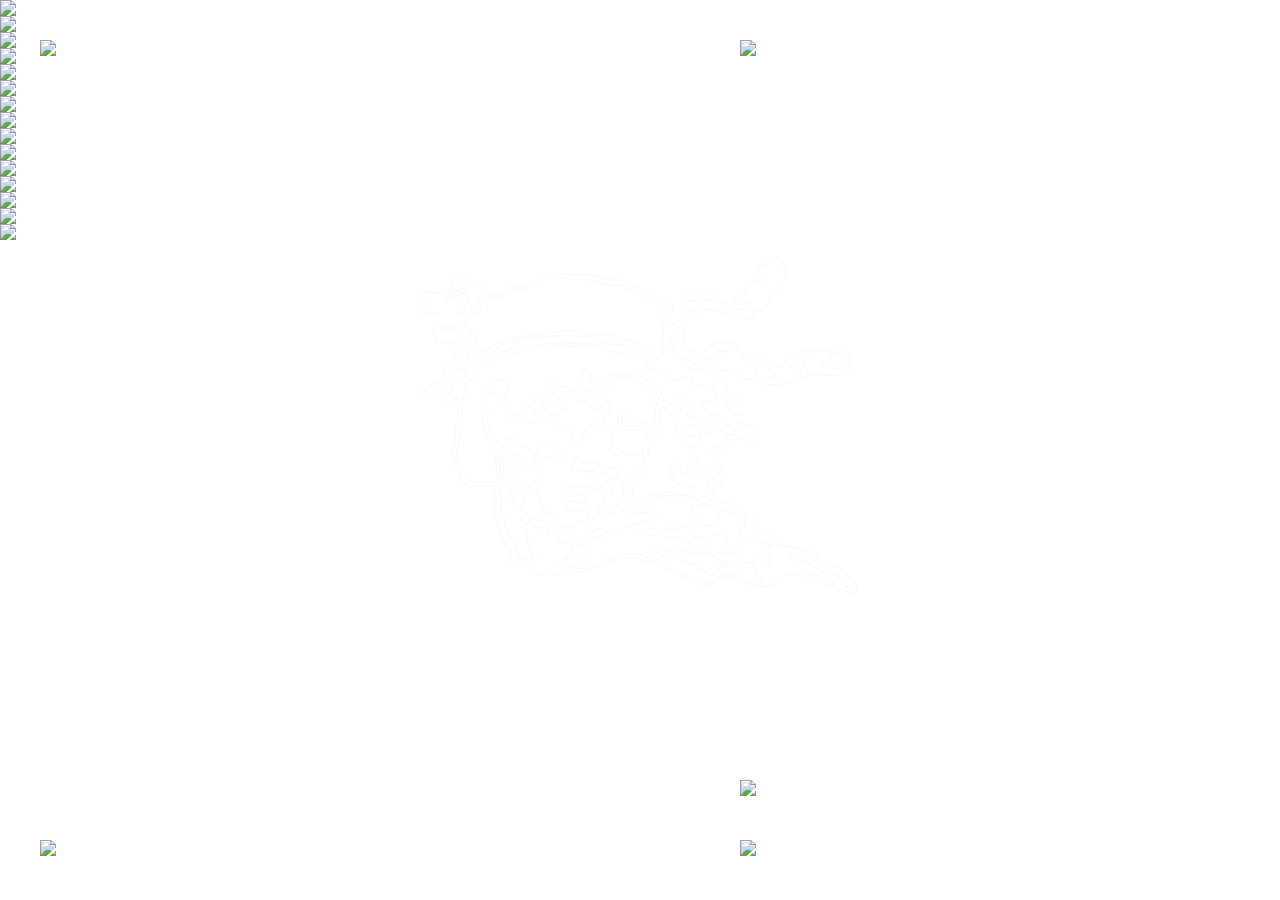
==== index.html @ 2133da5d "Add files via upload" ====
<!DOCTYPE html>
<html lang="fr">
<head>
    <meta charset="UTF-8">
    <title>LUDD</title>
    <link rel="stylesheet" href="index.css">
</head>

<body>

    <main>

        <div class="scene my-cursor">
            <div class="scroll-container">
                <section class="scroll-container">
                    <img src="IMG/PAGE1_IMG/WHITE2.png" class="scroll-img"> 
                    <img src="IMG/PAGE1_IMG/WHITE2.png" class="scroll-img"> 
                    <img src="IMG/PAGE1_IMG/WHITE2.png" class="scroll-img"> 
                    <img src="IMG/PAGE1_IMG/COVER.jpg" class="scroll-img">
                    <img src="IMG/PAGE1_IMG/WHITE2.png" class="scroll-img"> 
                    <img src="IMG/PAGE1_IMG/WHITE2.png" class="scroll-img"> 
                    <img src="IMG/PAGE1_IMG/tsttxt.png" class="scroll-img">
                    <img src="IMG/PAGE1_IMG/piedebiche.jpg" class="scroll-img">
                    <img src="IMG/PAGE1_IMG/2511_YANN_BREIZH_MOTEURS_1_page-0001_0000_Calque 5.jpg" class="scroll-img">
                    <img src="IMG/PAGE1_IMG/2511_YANN_BREIZH_MOTEURS_1_page-0001_0001_Calque 4.jpg" class="scroll-img">
                    <img src="IMG/PAGE1_IMG/2511_YANN_BREIZH_MOTEURS_1_page-0001_0002_Calque 3.jpg" class="scroll-img">
                    <img src="IMG/PAGE1_IMG/2511_YANN_BREIZH_MOTEURS_1_page-0001_0003_Calque 2.jpg" class="scroll-img">
                    <img src="IMG/PAGE1_IMG/2511_YANN_BREIZH_MOTEURS_1_page-0001_0004_Calque 1.jpg" class="scroll-img">
                    <img src="IMG/PAGE1_IMG/2511_YANN_BREIZH_MOTEURS_1_page-0001_0005_Calque 0.jpg" class="scroll-img">
                    <img src="IMG/PAGE1_IMG/2406_SCAN_CRAYON.png" class="scroll-img">
                </section>
            </div>

            <div class="center">
                <svg class="svg-rotate" viewBox="-30 -20 570 480" xmlns="http://www.w3.org/2000/svg"> 
                    <g>
                        <path d="M334.11,284.25c-2.64-.52-5-1.11-7.43-2.92-5.78-4.3-9.97.14-17.96-7.09-1.36-1.23-3.43.51-4.9.52l-17.47.2c-5.8.07-9.85,1.77-14.95,4.29-3.65,1.8-9-.28-12.58,2.46-1,.76-1.45,2.36-2.61,2.87-.85.37-2.91-.95-3.57-.33-6.88,19.59-6.93,5.21-14.59,16.48,4.94-3.8,21.63-7.62,28.13-6.13,1.7.39,9.26-2.67,9.91-.18.48,1.83-3.93,4.8-7.63,7.79-2.76,2.23-7.87.5-10.89,2.19-5.1,2.85-10.11,4.46-15.82,5.51-8.2,1.51-25.28,18.41-21.55,4.53-4.21,2.55-7.37-1.51-10.51-1.78s-7.34,5.72-10.79,1.35c-.39-.5-.66-1.82-1.01-2.45-.71-1.28-5.41.12-4.89-.15-.86.45.18,13.59,3.12,13.12,2.56-.27,6.49-2.03,9.61-2.04,1.86,0,3.31-2.9,5.52-1.13-7.94,5.88-17.56,9.21-26.64,12.59-.6-1.34-1.67-2.55-1.1-3.09,3.03-2.87,4.67-1.63,5.95-3.93.81-1.46.75-3.19-1.57-3.53-1.35-.2-2.8.81-4.06.37-3.95-1.38-2.71-8.25-7.68-6.84-5.41,1.54-8.71-1.35-12.04.41.32-.17-4.2,5.56-2.58,8.57,3.2,5.94,9.99-1.65,13.51,4.96.36,1.24-1.5,2.58-.81,4.14,2.24-.11,3.58-1.95,6.23-.7-4.53,8.68-12.28,6.98-13.25,14.35,2.33.18,2.59-1.79,3.55-1.86,3.85-.28,3.54,4.23,6.82,3.05.83-.3.6-2.46,1.05-3.27,2.38-4.25,7.37-2.52,10.74-2.67,4.01-.18,7.41-2.83,11.07,1.04-15.59,1.22-8.24,15-30.85,9.58-2.94-.36-6.13,2.81-9.57,1.21l2.39,5.51c15.82-9.35,26.22,2.41,31.86-6.27,2.02-3.1,6.6-3.78,9.65-1.98,7.24,4.29,8.18-6.26,17.97-6.4,2.28-.03,4.68-1.87,6.83.19-2.9,3.65-7.18,3.06-10.71,5.17-2.62,1.57-5.19,5.59-8.76,4.71-11.57-2.85-13.07,5.39-26.81,6.5-12.95-4.97-16.92,6.65-29.35,1.96-.89-.34-.91-2.5-1.92-2.59-2.09-.17-8.98,4.33-13.62,1.82-3.71-2-5.41-7.82-9.09-8.74l-4.82-1.2c-2.7-.67-4.74-2.01-7.12-.33-4.76,3.35-10.94-5.42-11.29-7.95s.25-5.17,2.35-7.54c-1.49-.95-4.04-.64-5-2.15-3.75-5.91-5.79-12.35-8.19-18.89-.84-2.3-3.15-4.15-3.08-6.83.13-4.91-2.32-8.47-4.64-12.45-2.95-5.06,2.89-10.84.62-21.57-.79-3.72.56-8.74-2.13-12-5.71-6.91-27.2,8.81-36.31-10.59l-3.53-7.52c-3.09-6.58-5.69-12.8-6.86-20.25-.62-3.95,1.65-7.86,2.18-11.84l2.94-22.25c.44-3.3,3.48-6.56,2.98-10-.95-6.54-2.12-12.58-1.28-19.53-4.38.03-7.44,2.38-10.62,4.99-2.62-.79-2.18-4.1-2.88-6.55-1.78-.02-5.23-1.39-6.95-1.62-5.19.9-11.74,4.05-17,1.74-2.79-1.22-2.69-5.24-1.91-7.2.95-2.37,3.56-3.73,6.46-5.12,4.23-2.04,8.13-5.03,13.14-2.16.31.16.8-.77,1.64-1.38-1.32-1.33-1.92-2.92-1.46-4.4.62-1.99,2.11-2.77,4.39-3.41.44-2.08-1.75-4.48-.99-6.61,3.23-4.77,6.49-9.71,10.09-13.65,1.53-1.68,3.85-1.91,4.16-4.06.43-2.95-1.82-3.51-2.91-5.6-1.3-2.5-.77-5.31-2.9-6.79-8.21-5.72-22.17,1.59-19.32-6.43.39-1.1,2.36-1.16,3.9-2.1-1.36-1.17-4.48-.14-5.66-1.95-1.57-2.4,2.18-5.08,2.07-7.27-.1-1.97-3.06-4.67-.66-6.65,1.21-1,3.71-.49,4.28-2.38-1.48-.59-2.69-.97-2.99-1.84-1.33-3.85,4.74-2.86,4.93-7.4-6.41.12-12.29-.52-18.44.62l-3.56-4.3c3.12-1.09,4.97-2.89,6.77-4.74-1.05-.82-1.41-1.28-1.17-1.62.39-.54,1.36-1.48,1.54-2.23C5.85,49.46-.07,50.77,0,45.34c.02-1.93,2.43-2.84,4.67-3,10.27-.76,23.02-2.3,33.05-.65,1.49-2.27-.28-4.42-1.54-7.07-.89-1.86,2.35-2.4,3.96-2.95-.66-1.32-1.68-2.21-1.9-3.47s6.1-7.94,9.05-8.15c2.51-.17,5.89,2.97,5.6,5.26-.45,3.48-4.29,4.3-5.66,6.58s.53,3.96,2.02,4.29c1.19.26,4.53,1.62,4.63.02.2-3.48.55-5.1,3.15-5.95s4.83-.57,6.99,1.91c1.22,1.39,4.03.24,5.75,1.05,3.04,1.43,3.41,6.07,4.88,8.3,8.51-2.9,13.91,4.39,18.12,1.07,2.08-1.65,4.05-2.71,6.22-4.05,2.95-1.83,5.01-4.88,9.11-4.66,6.41.35,12.61-.95,18.44-3.59,2.4-1.09,5.97-.34,8.11-1.99,7.96-6.15,17.16-9.83,27.27-8.94l22.79,2.02c3.81.34,7.51-1.09,11.36-1.45,2.93-.27,5.04,2.74,7.68,3.26,4.48.87,8.84,1.88,13.42,2.45,6.24.78,12.28.6,18.4,1.84,3.22.66,6.36,4.2,9.64,3.9s4.61,2.98,6.61,3.48c7.1,1.76,12.62,4.66,18.5,8.76,3.04,2.12,5.05,2.37,6.78,6.64,1.2,2.97,5.07,5.23,4.82,10.08,3.22-2.81,5.7-8.41,10.19-6.07,1.49.77.68,2.33.5,3.98-1.02,9.32-5.26,4.94-4.19,19.99,3.89-1.36,6.86-2.32,9.26.06,1.08,1.07-.15,3.11.78,4.6,1.43-1.27,5.53-2.77,6.74-.22,4.36,9.2-1.67,17.67-1.22,19.65.12.52,6.32,6.57,5.45,6.27,2.49.87,4.86-1.06,7.66-.48,1.63,2.94,3.13,6.38,4.02,9.79.81,3.11-1.85,4.07-3.79,4.8-6.61,2.49-5.89-11.16-17.97-5.9,2.45,2.76,5.38,1.26,7.97,2.95,1.89,5.92,5.87,11.23,12.78,10.97,3.65-.14,6.94-1.37,10.99-.69-2.77-5.77,12.09-9.22,16.04-12.27,3.58-2.76,5.29-7.88,10.14-9.49-17.91-2.74-18.14,6.21-24.86,8.72-1.58.59-4.55,1.43-6.01,1.28-1.98-.21-2.33-3.88-2.03-5.38.43-2.12,3.42-3.42,4.69-4.88,7.09-8.09,15.63-10.01,26.05-9.61,4.89.19,11.23-1.08,13.07,5.57.2.7-1.43,2.39-.7,3.03.95.83,2.38.56,3.43,1.03,2.86,1.27,2.14,4.74,2.89,7.09.43,1.36,2.17,2.57,2.86,4.4.49,1.29,3.01-.31,3.9-.78,1.15-.61-.31-2.64-.2-3.91.25-2.93,3.35-2.81,5.17-3.12,2.65-.46,3.82,1.39,6.02,2.72,2.63,1.6,6.43-.57,9.25.8,2.11,1.02,1.39,4.88,2.63,6.19,6.36-1.67,5.51,3.85,13.93,5.69,6.36-8.92,15.61-17.23,26.55-18.27l13.04-1.24c3.79-.36,7.29-.63,11.08-.96,2.76-.24,4.76-1.32,6.4,2.51.83-1.69,5.78-6.19,7.2-6.35,1.67-.19,2.93.9,4.2,2.23,1.54,1.61,4.48.11,6.23,1.01,5.48,2.83,5.99,13.88,4.29,20.67s-6.24,7.61-11.99,8.87c-3.4.75-5.51,1.15-9.42.73-6.47-.69-13.18-.78-19.81-.99-5.24-.17-10.54,3.25-15.84,3.73-3.38.31-5.67,3.42-8.69,4.25-4.89,1.35-9.58,3.35-14.54,4.33s-10.26-.37-15.19-.28c-2.1.04-3.1-2.63-2.87-3.88,1.38-7.55,15.8.21,12.69-7.63-2.23-5.63-8.51-1.57-9.73-13.15-2.61,2.52-5.52,2.19-9.17,2.17-2.13,0-5.55,4.7-4.41,6.52,1.76,2.81,3.73,3.64,2.33,6.67-2.74,5.93-7.9.95-13.31,2.46-3.11.87-3.98-1.45-6.18-2.77-15.83-9.5-17.38-7.78-33.72-5.51,3.46,1.32,8.21,9.62,7.53,9.25,2.56,1.42,8.29-2.42,10.18.08,2.38,3.14.7,6.9-2.56,9.17,2.63,1.83,3.24,5.78,5.57,6.29,3.44.75,4.87,3.69,7.97,4.72,2.5.83,4.74,1.37,4.96,3.72.24,2.51-.14,5.87-3.41,5.97-4.12.12-16.05-4.61-14.92-10.77-2.76,3.2,3.07,11.12,5.56,13.91s3.57,5.61,8.23,5.86c2.17.12,4.8.82,6.71,2.13,1.72,1.18,2.23,3.13,1.68,4.72-1.07,3.08-6.61.65-7.92,2.03-.41.43.43,2.3,1.18,2.17,3.59-.58,6.72,1.49,9.93,1.98,4.44.68,6.04,1.68,8.19,5.38,1.98,3.41,11.07,10.85,6.28,15.15-1.79,1.61-11.09-.4-11.48-.96-1.26-1.82-1.76-4.03-3.13-4.73-2.27-1.16-3.92-.16-6.01.57-6.42,2.23-13.03,2.27-20.49,1.85-1.97,5.17,5.61,9.14,3.81,11.92-1.21,1.87-2.24,3.19-3.9,3.36-3.89.39-2.64-5.23-9.05-7.26-1.67-.53-6.63,1.84-5.12,3.88,6.18,8.34,8.88,11.18,11.86,20.69,1.01,3.22,2.36,5.64,2.13,9.67-.03.57,1.1,11.17-1.82,11.85-5.55,1.29-5.49-6.1-7.01-8.49-.61-.97-3.15-.66-3.96-1.29-1.34-1.04-1.34-8.01-8.58-10.53-1.75-.61-3.68.83-5.83.48,2.13,3.58-1.5,6.05.84,9.45,1.41,2.06,7.07.39,8.72,3.66,2.96,5.86-3.07,5.57,0,9.9.95,1.34,2.82.34,4.98-.47,6.68,14.28,8.22,12.5,21.02,17.03,5.51,1.95,10.44,5.38,15.65,8.1.98,1.1,1.88,4.03,2.62,5.28-4.18,8.44-10.53-2.52-18.98-4.83-3.99-1.09-7.67-1.56-11.19-3.95-.72-.49-2.5-.46-3.15-.2-2.74,1.1,3.81,11.83,1.03,13.86l-8.42,6.15c-2.14,1.19-6.21.54-8.88.93-5.22-4.22-7.05-10.09-9.49-15.72-.79-1.81-3.62-2.44-2.88-4.81.67-2.17,2.16-3.64,5.09-3.56,2.59.08,4.82-2.41,7.31-1.43,1.07.42,1.59,2.16,2.45,2.3,1.13.19,2.44-.56,4.28-2.45h.03ZM57.59,110.18c.55-.54,2.58-1.06,2.46-2.11-.31-2.64-3.94-2.24-5.65-3.37-1.94-1.28-1.25-3.13-.59-4.53.72-1.52,2.61-1.6,4.28-2.52,1.54-.85,1.88-6.05.27-6.47-1.8-.26-3.6,1.44-5.3.42-3.39-2.02-5.75-8.86-2.56-10,3.03-1.08,6.22-1.65,8.23.92,1.48,1.89,2.29,4.07,1.35,7.45,2.88-.7,4.48-.77,6.15,1.3s1.6,3.71.25,5.97c2.37,3.44,4.39,6.77,5.8,12.3,2.55-4.76,8.54-2.87,11.03-4.59,3.41-2.37,4.98-6.07,9.75-7.44l6.93-1.99c4.77-1.37,9.03-2.48,14.02-3.04l16.08-1.8c15.09-1.69,48.18-9.72,62.97-2.65,8.77,4.18,30.38,1.34,32.85,2.4,7,2.99,18.74,6.91,23.56,9.28,3.1,1.52,5.77,2.93,8.96,4.19,3.64,1.45,6.91,5.58,11.16,7.63,1.79.86,3.44,5.39,6.02,4.08,1.11-2.74,4.49-3.94,6.55-5.45-1.92-1.82-.51-6.18-1.63-7.74-2.53-3.52-.47-7.64.51-10.63,1.89-5.72-1.92-12.73,1.42-18.85.31-.58-.44-2.52-.79-2.93s-1.72.77-2.23.46c-3.3-2.02-1.98-5.77-1.97-8.87.02-3.6-4.23-6.18-5.89-8.94-2.14-3.56-4.72-4.45-8.38-6.06-3.18-1.39-5.97-4.63-9.94-4.73s-6.44-4.24-9.84-4.97-7.43-2.8-10.72-3.24c-8.99-1.21-17.38-1.26-26.58-4.03-5.19-1.56-11-5.44-16.8-4.41-16.29,2.88-22.31-2.82-25.39-2.55-25.98,2.26-16.52,6.53-29.8,9.75-9.29,2.25-18.18,5.68-28.15,5.06l-9.72,7.67c-4.57,3.61-10.89,2.52-14.85-1.04-.51,9.81-6.18,1.21-10.81,4.58-5.81,4.23,2.62,7.46.11,14.05-1,2.62-7.87,3.56-8.97.91-1.65-3.99-3.11-8.19-5.51-11.36.67-1.73,2.88-3.27,2.47-4.5-1.99-5.94-2.16-1.98-4.56-6.96-5.08.67-9.04-.9-13.14-4.28-1.13,2.55.46,4.18,1.41,6.9l-11.43,1.82c.28,1.6-.17,2.95.38,3.54l11.43.05c.65-1.43-.02-3.27,1.17-4.24,1.49-1.21,5.54-2.79,7.24-1.99,4.13,2.61,1.12,7.64-1.18,10.26,1.62,2.22,5.12,4.12,3.48,6.8-4.9,8.01-8.57,1.19-9.38,4.83-.88,3.99.95,1.08,7.44.95,1.54,1.12,3.56,4.77,3.16,6.96-.44,2.42-3.69,2.67-5.46,2.5-3.14-.3-4.07,3.09-6.27,3.92-7.52,2.83-18.78-.89-18.95,2.38-.03.52-.02,1.6.86,1.38,3.02-.74,11.04,1.25,16.5.86,6.08,8.54,5.99,5.75,8.16,7.58.74.63,1.09,2.88.26,3.48-6.51,4.74-11.38-4.04-12.73,2.33,9.52,1.05,1.64,7.63,12.56,11.74,2.42,1.28-2.11,5.56-1.55,7.2l2.48,7.29c11.06-3.84,5.14-11.07,7.01-12.91h0ZM148.47,99.88c5.98-.78,11.46-1.47,17.09-1.28l12.56.41c7.55.25,14.73.21,22.04,1.86,6.84-1.19,14-3.1,20.75-.73,3.62,1.27,6.62.97,10.5,1.32l4.62.42c-.51-3.69-3.97-2.97-6.52-4.38-3.18-1.75-6.33-3.84-10.14-2.38-5.74,2.19-10.87.12-16.22-.79-4.58-.78-8.7-.81-13.04-2.18-12.27-3.87-24.8-2.31-37.19-.75l-16.05,2.01-17.22,2.73c-8.87,1.41-17.31,2.72-25.84,6.41-2.94,1.27-4.88,2.55-5.44,6.69-2.73,1.77-6.94.59-9.26,2.52-3.23,2.7-6.94,3.88-10.57,2.2-1.33,1.53-1.36,3.56-.25,4.36,1.23.89,3.11,2.42,4.88,1.58l16.92-7.99,20.06-6.01c3.33-1,6.84-1.93,10.38-2.39l27.95-3.64h0ZM293.17,101.43c-.07-2.45,3.52-1.94,4.21-3.27.92-1.78-.52-4.36-1.37-6.24-2.86,1.54-5.44.79-7.77-1.2,2.06,12.91,2.64,2.76-1.41,16.14.85,1.22,3.4.98,4.6.32,1.53-.84,1.8-3.53,1.73-5.75h0ZM246.84,265.92c-1.27,2.04.26,4.56-.95,6.75l-7.81,14.13c-1.14,2.07-4.31,2.33-4.96,5.73,15.46.3,13.25-7.62,16.84-10.84,1.89-1.7,5.49-1.98,7.76-4.23s6.51-.63,9.16-1.72c10.46-4.31,20.84-5.83,32.55-4.31-1.53-3.12-4.79-5.16-2.63-7.74.57-.68,2.13-.79,2.73-.91,7.53-1.44-11.6-5.8-9.32-12.31.62-1.77,2.77-1.42,5.02-1.71l-4.78-5.2c-1.16-1.26-.45-4.3,1.71-4.49l9.56-.87c2.75,1.99,1.82,7.54-.57,9.26,5.41,1.34,7.74,3.81,11,.75-3.29-3.28-4.09-9.03-.5-11.32,3.34-2.12,6.45-2.34,9.84-1.27-3.24-9.42-10.79-6.64-9.26-14.01.17-.81,6.44-2.77,8.07-4.52-25.56-2.53-12.04-9.9-22.59-10.91-1.77-.17-3.42-2.42-3.69-3.74-.33-1.68,2.37-2.45,2.63-3.87.28-1.5-2.23-3.43-1.36-5.11,2.62-5.01-1.34-7.02-4.06-9.77s2.57-7.36,5.72-6.82c2.05.35,3.62.09,4.69-.85.77-.68-.07-3.73,1.2-4.33,2.99-1.41,8.53-1.31,11.57-.08,1.28,7.35-6.88,2.19-4.81,10.93,1.79,2.15,15.61,3.32,14.05,7.45-.5,1.33-.88,3.52-1.96,4.78-6.02,0-11.88.84-18.23-.53-1.85,1.29,2.36,6.12,3.75,11.46l9.78.42,8.26,4.69c-.62-2.75-2.69-6.87.06-8.43,3.07-1.74,6.48.46,9.6.61-.04-1.98.96-4.36.65-5.81-2.19-2.73-4.5-6.72-2.49-10.41.93-1.71,4.39-.96,5.67-.15,4.06,2.57,1.27,13.29,8.02,13.1,1.78-.05,3.1-1.11,4.82.19,1.08.81,1.28,1.57.54,3.87,3.84-.33,7.1,2.2,10.49.76,1.18-1.3,1.88-3.36,4.12-5.07l-8.39-3.57c-5.23-2.23-8.66-4.06-11.65-8.66-1.69-2.6-4.55-4.37-4.92-8.52-.66,2.59-2.2,3.13-3.87,3.69-2.19.73-4.34-1.05-5.36-2.87-3.39-6.02-8.55-7.98-5.99-11.66.49-.71,7.85-2.47,9.55-1.55,1.8.96,2.8,6.47,4.54,6.43.62,0,4.69-6.94,3.76-11.48-.56-2.74-3.68-4.44-5.02-7.21-.5-1.03,1.77-3.18.29-4.11-2.92-1.83-9.61,2.17-12.41,0s-4.33-3.67-7.99-2.46c-2.13.7-5.09-.81-5.75-2.45-1.01-2.5-.29-4.28,1.23-7.08l-21.89,5.03c-4.74-10.62-7.7-1.65-13.5-12.12-1.77.38-4.08,1.04-5.64,1.24s-2.23-2.85-3.64-2.99c-2.8-.28-4.79,1.05-6.46-1.24s-1.9-3.34,1.18-6.76c-5.1.44-6.78-5.32-10-6.44-4.32-.89-10.44,1.78-14.36-2.17-1.19-1.2-1.2-3.96-2.9-4.63-4.41,3.46-9.15,4.06-13.53,1.18-2.07-1.37-6.34.07-8.57-2.67-.44-.54.36-1.54.66-3.14-14.37,2.33-50.5-2.06-63.96-.16l-16.6,2.34c-10.34,1.46-24.25,3.56-34.26,7.53-4.38,1.74-9.3,2.37-13.01,6.23-4.06,4.23-10.63,5.54-15.64,7.51-2.08,1.46-5.18,5.45-6.95,7.47l-6.1,6.96c-1.99,2.28-1.8,5.74-7.25,5.68,2.67,2.71,2.68,3.95,3.05,6.47.26,1.79-4.04,3.38-3.85,4.94.66,5.41-1.15,10.96-1.63,15.89-.65,6.67,1.84,12.76.37,19.96l-5.42,26.55c-1.01,4.96-2.66,8.06-.4,12.95l3.73,8.09c3.1,6.73,6.86,15.14,13.99,16.35,5.39.91,11.04,2.97,16.71,1.59,3.66-.89,6.84-1.09,10.86.2,2.9-17.12-5.42-23.74,2.35-35.14-3.37-2.84-5.98-7.61-8.55-10.99-4.21-5.53-5.35-11.12-7.39-17.07-1.73-5.06-2.02-8.49-1.69-14,.24-3.98-8.3-9.39,6.78-30.45,3.02-4.22,4.76-9.25,10.72-10.63s12.71,3.61,11.86,10.03c-.26,1.96-4.25,1.64-5.79,2.39,1.11,1.83,2.57,3.07,2.99,4.71.49,1.89-1.16,3.26-2.78,4.48,1.41,3.3,5.55,5.23,6.66,8.67s1.65,9.4,6.11,9.59c2.93.12,5.8-1.3,8.83,1.08.8.63,2.98-.13,3.74-.7s-2.03-6.78-1.05-7.91c1.76-2.03,6.96-.32,10.23-3.37.1-3.95,1.16-6.42,3.57-8.91,2.64-2.72,5.89-2.31,9.62-3,6.19-1.16-3.3-14.58,1.33-19.23,3.84-3.85,7.71,6.45,7.36,6.17,9.7,7.99,11.11,2.91,18.5,4.43,3.8.78,7.54.69,10.85-1.09-.67-2.47-1.81-5.29-.43-7.56.97-1.58,3.76-1.02,5.51-1.63.57-2.74-2.12-4.96-1.84-7.62.3-2.91,3.39-3.17,5.33-3.3,5.28-.36,6.65,7.92,6.26,9.18-.59,1.93-3.26,2.55-3.57,5.86,3.71-3.43,8-5.76,12.26-2.32,2.11,1.7,11.9,6.35,11.54,4.9-.14-.58.45-2.6.11-2.88-1.43-1.17-4.44-5.18-2.14-6.67,3.91-2.54,22.61-2.54,28.96-2.54,1.35,1.39,1.62,3.09,3.54,4.57,1.87-1.9,6.53-2.41,8.77-.02,12.83,13.68,23.3,10.39,24.35,28.2,3.5-1.42,6.52-2.2,7.63,1.23.57,1.76.63,4.56-2.29,5.8-2.58,1.1-5.44-.51-7.54-2.04-10.31,19.3,1.9,15.5-4.08,28.14-1.49,3.15-3.26,5.46-6.96,5.82-6.76.66-7.41-8.24-10.22-11.33-4.5,1.7-8.29.93-12.36.05-2.76-.6-6.13.49-7.8-2.7-1.52-2.9-2.9-5.49-2.92-9.16-2.1.65-2.28,2.19-2.11,4.07l1.14,13.11c6.69-1.48,13.24-1.57,19.9-1.11,4.55.32,5.04,4.25,7.11,7.16,2.37,3.34,7.67,6.95,4.75,11.74-1.16,1.9-1.23,3.76-1.73,5.78-.86,3.46-4.05,5.89-3.2,10.42,1.94,10.35-5.66,12.14-6.28,16.29-.39,2.62-1.78,4.24-2.95,6.12l-5.91,9.5h.02ZM488.58,122.33c3.51-3.91-2.7-9.69-5.78-11.59-1.71,2.05-3.26,2.33-5.13,2.3-1.73-.03-2.18-1.7-3.18-3.17-2.93,16.68-8.83,5.85-12.24,16.97,27.73-4.75,11.07,12.5,26.33-4.5h0ZM440.09,133.59c-2.35-9.75,10.34-4.25,5.33-11.94-1.2-1.84-1.29-2.59.08-3.92.59-.57,2.6.07,3.12-.54,1.6-1.88,3.13-4.01,6.66-3.4-8.22-6.67-23.26,5.39-28.93,12.7-.52,1.01,2.32.78,3.09,1.17,2.24,2.14,2.35,5.88,4.13,8.13,2.19-1.34,4.12-1.41,6.53-2.21h0ZM29.05,153.57c1.98,2.24,5.35,1.96,7.55,1.7,1.66-.2,4.79-3.27,4.17-4.83-.78-1.98-3.48-3.28-3.44-5.2.14-7.65,7.15-1.56,13.7-6.54.9-.68,2.82-.32,3.02-1.45.47-2.76-2.47-8.12-4.67-10.71-10.28,8.29-10.84,2.61-13.04,2.9-3.13.42-2.24,5.42-1.25,7.41,2.09,4.2-.99,2.87-3.37,7.91-.33.7,1.15,1.82.87,2.77-.7,2.35-3.29,3.59-3.55,6.05h.01ZM133.91,228.46c4.41,5.96-2.64,5.18-2.83,11.91-.1,3.4,7.26,1.27,9.17,7.03.68,2.05,1.92,5.51-.9,6.64-2.13.85-4.39.61-5.28,2.58s-1.67,4.34.83,5.45c1.43.64,2.94.41,3.43,1.31.73,1.33,1.53,2.98.28,4.09-1.31,1.16-4.13,3.34-3.26,4.88,2.02,1.54,4.72,1.82,5.69,4.24-5.58,6.32,4.04,9.29-.59,13.81,4.27-1.46,5.32,2.55,7.4,3.38,5.16,2.06,9.03,4.82,11.82,9.68,4.69,8.18,17.96,8.62,18.38,7.87.46-.82-1.08-7.47,13.85-6.05,1.53.15,3-1.36,3.92-1.78-1.1-4.94-2.37-9.17-6.08-12.53l-9.6,1.72c-1.44.26-2.74-1.9-4.47-1.24-2.2.85-4.46.6-5.68-.99-1.08-1.42-1.58-4.27-.16-5.72,3.04-3.1,7.4-1.73,10.8-2.42,13.53-2.76,2.8,3.22,15.53,1.12-5.7-.33-.25-10.92-8.02-9.6l-12.98,2.19c-4.17.7-9.49-4.87-8.46-7,.8-1.65,1.44-2.9,3.59-3,3.11-.15,16.94-2.74,20.61-1.78l15.8,4.15c1.62-.51,4.2-2.79,6.18-2.11,1.53.53,4.68,3.09,3.59,4.58-2.02,2.78-3.86,3.78-2.55,7.33.87,2.36-.47,6.46-2.03,6.99l-6.17,2.1c-2.62.89.32,7.19,2.05,9.65-.07-3.01.76-5.04,3.69-5.74,1.62-.39,3.09-.63,4.67.09.97.44.58,3,1.77,3.89,2.91,2.19,7.2-.7,8.63-3.85,2.89-6.35,7.65-11.73,12.88-15.9-.1-2.35.7-4.61,1.5-6.7s-1.61-4.35-.62-6.57c.82-1.84,4.39-2.18,4.79-4.08.6-3.46,2.29-5.54,3.85-8.27,2.26-3.96,3.94-7.75,8.92-9l.45-12.71c.09-2.44,2.07-5.12-.43-6.82-.86,1.98-.56,4.27-1.81,5.19-2.81,2.07-15.65,2.59-19.7-.81-1.06-.89-1.58-1.77-2.78-1.88-1.78-.16-.99,1.47-2.02,2.92-1.19,1.69-5.63,2.53-7.5,1.49-4.38-2.43-4.07-15.1-.45-16.8-1.53-1.43-2.61-10.29-1.83-11.24,2.52-3.08,3.71-1.81,8.45-2.41.39-6.7-3.18-16.6,2.26-19.95,2.66-1.64,6.22-2.56,8.75-1.32-.25,4.05-.72,9.82,2.11,12.01,6.36,1.34,13.09-.4,19.56,2.05,2.25.85,3.46,10.32,7.93,9.81,2.33-3.18,3-7.49,1.48-10.62-1.61-3.32.18-6.13.11-9.05-.11-5.13.52-9.69,3.45-13.88,5.5-7.89-9.59-12.54-12.35-15.25-5.36-5.28-9.97-9.26-17.66-10.46-4.29-.67,2.61-7.01-23.94-1.13,1.99,2.75,3.34,6.36,1.39,9.18-2.26,3.27-6.49,2.86-10.35,2.75.28,2.26,2.11,4.62.5,6.18-3.38,3.27-14.27,2.55-16.6-3.89-4.31.92-8.76,1.1-12.82-.87-2.87-1.39-6.68,2.44-9.06,2.16l-12.78-1.51c-3.82-.45-6.57-4.92-11.23-4.95,2.8,2.57,2.27,6.04,1.94,9.99,5.34-.89,9.41,1.94,10.38,6.93,2.86-1.43,5.98-5.99,9.44-4.64,2.09.81,5.33,1.18,6.93,2.12,3.41,1.99,6.08,3.57,10.25,3.88s7.19,3.97,10.42,6.33c4.24,3.1,10.27,1.05,12.84-3.71,1.38-2.57,6.73-6.4,8.33-2.51,1.33,3.22-1.01,8.7-1.75,12.11-.42,1.96-4.39,1.63-4.57,3.41-.14,1.45-3.23,11.28-4.09,11.79-2.05,1.23-4.52,2.23-6.21.39s-2.34-4.11-4.69-5.25c-.22,1.99-.08,3.38-1.01,4.65-1.77,2.43-5.73.33-7.02,2.89-.33.65-.78,1.75-.54,2.86.73,3.36-2.29,5-3.34,7.73-.78,2.04.35,4.59-1.41,6.25-.89.83-2.51,1.58-4.38,2.16s-2.95-.71-3.75-1.76c-2.15-2.82,3.3-1.85-2.91-8.83.92-1.82,2.85-1.45,4.02-3.25-8.76-1.42-3.98-6.97-8.45-8.55-2.9-1.03-.63,2.15-10.68,3.41-1.64.21-2.56-2-2.7-3.12-.45-3.49,3.9-4.07,3.06-5.87-.63-1.36-4.9,1.09-7.39-3.44-.61-1.11.27-3.99,1.7-4.67,2.36-1.12,4.9.12,7.61-.49,1.24-3.44,3.92-4.72,7.15-5.36-5.54-1.33-3.38-3.61-7.69-6.46-2.81,3.45-9.64,6.3-11.46,2.93l-2.8-5.17c-1.73.3-3.07,1.02-4.26.76s-1.56-1.71-2.45-2.63c-2.25,5.14,3.71,4.29,4.41,7.88.32,1.66.82,5.24-1.04,5.73-4.9,1.3-9.88-.32-15.05,1.86,3.47,1.97,7.35,5.93,5.85,10.17-1.01,2.84-6.3,2.69-8.18,1.14-2.75-2.26-4.78-.72-7.22-1.22-3.34-.68-6.04-3.29-10.11-2.63-6.08.98-6.26-8.92-11.04-13.99-1.89-2.01-11.52-11.41-5.93-12.64-3.92-1.38-6.78-2.64-7.66-6.37-.09,4.24-2.54,5.57-5.62,7.12-2.29,1.15-1.51,5.25-2.35,7.35-3.92,9.81,5.1,10.13,1.64,15.43-2.67,4.1.21,6.43,1.14,9.64,2.71,9.42,8.69,21.48,17.46,26.99-1.18-6.56,2.4-10,7.29-11.12s9.11,1.67,11.29,6.55c1.13,2.51,7.59-.18,9.26,2.09.48.65.02,2.1.58,3.01,1.82,2.95,5.43,4.57,7.66,7.59h.03ZM209.03,149.64c-3.76-1.66-4.69-6.24-7.8-4.36-2.82,1.71-.6,3-3.05,6.47,3.54-.48,6.83-1.06,10.84-2.11h.01ZM129.29,266.37c-3.9.4-5.15-4.5-7.78-5.65-5.18-2.27-8.82-4.34-11.46-9.94-.77-1.62-2.8-2.92-1.63-5.02,2.93-5.22,11.01-.29,16.11.92.93-1.91-1.38-4.93-3.28-5.69-4.55-1.82-3.68-5.14-4.57-8.97-1.03-4.48-7.33-5.49-11.62-6.25,1.62,3.64-1.83,6.55-1.58,9.22.55,5.86-.3,10.47-2.56,16.18.72,3.18,6.06,5.39,8.15,7.52,3.28,3.34.23,7.95.76,11.16l1.97,11.92c1.47,2.44,6.36,3.8,9.08,4.5,1.52-3.35,1.71-5.93,2.32-9.2-4.45-.16-10.39-7.75-10.03-8.48,2.58-5.21,9.7-.62,16.12-2.22ZM132.58,305.98c2.03,1.32,2.6,2.97,2.69,5.88,7.69.24,7.38-2.77,10.46-1.07,4.07,2.24,1.49,6.57,2.76,11.22,1.65-2.12.53-5.18.96-7.72.23-1.38,3.2-4.67.98-5.47-1.21-.44-18.28-7.61-17.92-9.01-3.82,5.3-9.07,8.33-13.63,5.03-1.01-.73-2.61-3.28-1.41-4.56,2.16-2.31,5.98-2.29,7.75-5.09-1.78-1.34-3.58-1.07-5.31-1.93-.09-3.85-3.24-3.64-5.66-4.59-4.23-1.66-4.27-7.67-5.95-10.87-2.32-4.41-3.78-7.76-3.22-13.02.27-2.56-5.8-4.01-7.84-13,1.25-6.2,1.01-11.91.31-18.16-.2-1.83.87-3.9-.66-3.99-2.03-.12-3-.35-3.93.16-1.95,1.08,1.91,17.43,1.65,24.93-.08,2.19-2.54,4.75-1.32,7,3.43,6.34,3.38,24.47.93,30.9,9.31,11.71,2.47,10.46,8.24,24.19,1.54,3.68,2.55,8.1,6.51,10.18,3.71,1.95,3.24,5.63,4.34,8.79,1.53,4.38,2.09,7.51-3,11.94l13.56-.94c1.57-.11,2.89-1.31,4.52-.78,1.91.62,3.04,5.14,6,4.15.78-.26,2.3-2.29,1.55-2.92-2.06-.71-3.97-.64-5.15-2.52-.68-1.08.52-2.89.18-4.6-.56-2.83-4.1-4.61-4.44-7.57-.74-6.43-1.07-12.8-2.95-19.19-.47-1.59-2.49-2.91-1.03-4.45.43-.45,6.96-4.93,10.04-2.92h0ZM346.07,251.56c.24-4.03.23-6.25-1.48-6.24-2.38,0-5.95,2.13-4.14,4.09,1.38,1.49,4.53,1.88,5.62,2.16h0ZM310.15,268.16c3.23-2.6,5.33-2.93,7.93-3.61-1.14-1.67-2.76-3.62-4.41-3.94-1.17-.23-2.91.67-4.6,1.8-1.18.79.13,4.2,1.08,5.75h0ZM339.57,279.25c-1.93-2.3-2.5-4.04-3.62-6.56-3.59,3.9-10.1-.56-7.83,3.75-.62-1.18,8.92,6.05,11.45,2.81h0Z"/>
                        <path d="M440.47,365.57c-3.71-1.69-8.04.07-11.59-.3-4.75-.49-8.72.68-11.68,4.66-10.15,13.64-23.6,9.79-35.5,6.7-5.42-1.41-10.47-1.62-15.85-4.43-12.01-6.27-7.86-1.92-17.23.35-1.17.28-1.8-1.87-1.48-3-.16.57,8.59-9.39,16.97-3.52,3.92,2.75,17.39,8.89,22.17,7.87,2.64-.56,6.11,2.08,8.53.71.9-1.11-.43-4.72-1.88-5.07s-2.82.33-3.5-.53c-4.33-5.49,2.26-6.1.51-12.13-1.45-.71-24.2.88-20.12,1.03-.91-.03-1.67-3.03-2.63-2.87-5.37.89-21.8-.14-28.75-2.27-1.78.95,6.24,3.92,6.53,6.88.15,1.47-.2,3.18-1.81,4.6-1.92,1.69-6.91,2.93-9.09.83-3.07-2.96-6.21-4.62-10.94-2.94l-2.22-6.95c-4.96-.67-9.09-2.49-13.3-4.67-6.74-3.48-11.66.11-16.75-7.64-4.09,3.1-7.7,1.71-11.69.14-4.54-1.79-9.63-2.1-13.49-6.04,2.32-3.65,5.87-2.81,9.2-2.79,3.03.01,5.91-.89,8.32,1.39-1.34,1.04-2.65.82-3.49,2.68,1.5.81,3.75,1.44,5.43,1.7,2.64-2.45,5.82-3.14,8.88-4.15,3.31-1.09,4.53-.57,7.49.7,10.1,4.34,21.06,5.59,31.83,6.15.48.02.99,1.36,1.28,1.23.37-.17.69-.74,1.02-.96,1.89-1.26-6.06-4.44-7.18-4.89-2.48-.99-4.3-3.51-6.31-4.84-4.66,2.55-6.38-2.26-9.37-3.92-4.36-2.43-9.78-3.72-14.72-5.15-2.47-.72-5.09.03-7.08-1.84-8.47,2.34-5.43-3.21-19.13-2.14-5.13.4-10.21-.28-15.34-.52-1.01-.05-2.08-1.73-2.37-2.38-2.16-4.8,17.01-3,16.97-2.99,8.53-.6,16.25-.22,25.42.81-3.58-2.78-6.61-6.8-3.32-10.22,1.07-1.11,5.16-.11,6.47.65,1.87,1.08.73,4.06,2.28,5.42,2.06-.92,5.96-1.56,7.96-.78,1.61.63,3.51,2.92,3.7,5.07.11,1.18-1.5,2.23-1.22,3.23.24.87,1.38,2.19,2.83,2.38,10.12,1.31,13.94,7.28,20.43,3.58,2.53-1.44,3.12-4.71,5.58-6.91,5.83,4.95,7.67-2.08,12.27,3.57,1.12,1.38-1.17,4.12-.14,5.54l4.68,6.45c2.51,3.47,10.22-2.57,13.57,1.92.78,1.04-.1,4.2-1.47,5.21-3.94,2.88-8.96.13-13.22-.94-3.29-.83-6.65,1.16-9.56,2.16l-9.57,3.3c8.19,7.94,17.87,5.84,27.01,6.02,7.45.15,14.59,4.12,22.22.7-.84-1.59-2.14-4.87-1.62-7.03.86-3.57,5.27-1.53,7.15-2.89,10.62-7.66,7.3-2.81,11.14-5.59,1-.73-.95-3.03-.61-4.46.28-1.16,2.18-.08,2.75-.39,3.93-2.13,6.31-.44,9.69.24l15.79,3.2c3.72.75,17.23,4.09,19.95,5.11,3.09,1.15,8.81,1.17,9.29,5.68.37,3.43-5.07,4.62-7.65,2.99-2.37-1.49-4.65-2.61-6.85-3.01l-1.57,2.6c-.45.75.04,1.25,1.15,1.47,3.47,5.91,9.29,7.58,15.35,9.69.97.34,1.02,3.48,1.97,3.71,3.47.86,8.43-2.53,10.23-.02,2.85,3.97,6.67,7.54,11.99,7.27-1.53-4.96-11.8-6.99-11.76-11.58.01-1.69,1.72-3.28,2.76-4.04,2.55-1.85,21.47,9.48,20.02,18.49,1.24-.34,2.12-1.05,3.17-.77.33.09,8.15,6.92,4.82,11.32-1.78,2.35-4.94,4.84-8.4,2.93-4.62-2.54-9.65-3-14.82-4.34-4.32-1.12-7.75-4.02-12.05-4.48,4.44-1.84,7.82.36,12.17.52-.14-2.11-2.34-1.69-3.59-2.54-3.26-2.19-5.15-5.3-8.12-7.64-.45,2.43-1.35,3.53-2.96,4-2.44.7-3.44-.43-4.91-2.52-1.2-1.72-3.79-2.32-3.72-5.27-2.04.59-3.45,1.1-5.7,2.26l6.77,6.59c-7.68-.77-12.81-4.76-18.43-7.33l.04-.02ZM399.55,352.2c.71.96-.13,3.01.59,3.33,1.18.53,2.44.5,3.03-.06.24-.23,6.48-13.98.47-13.61-.81.05-1-.26-1.15.9-.62,4.48-9.71,1.62-10.8,3.98,2.05,3.3,5.98,2.91,7.86,5.46ZM441.1,350.22c-4.79-.95-7.97-9.09-12.07-6.87-.71.39-1.6,2.96-.7,3.2,4.14,1.11,5.74,3.9,5.76,8.42,3.39.37,4.94-1.8,7.01-4.75h0ZM497.03,382.35c1.08.14,2.98-1.25,2.92-1.92-.33-3.58-6.95-1.57-9.98-1.09,2.51.59,4.43,2.66,7.05,3.01h.01Z"/>
                        <path d="M314.26,61.44c3.78-1.4,6.75-3.89,10.67-2.5.22-2.72.24-4.14,2.34-5.34.32-.18,9.49-2.84,10.79-2.78,10.96.51,19.69,5.98,29.68,9.5,4.29,1.51,10.86-2.64,15.17.47.21-5.57.26-8.75-3.65-11.04-1.7,7.44-13.58,5.61-16.16,3.67-1.35-1.01-2.86-2.98-1.69-5.17,1.64-3.07,6.03-1.19,8.3-2.98l6.99-5.53c-2.74-3.68,6.04-14.27,10.45-13.23,2.57.6,6.16,2.23,8.59-.88-3.79.23-8.36-1.72-7.12-5.45,1.08-3.25,4.75-5.75,4.81-9.83,2.94-.78,4.92-.23,7.63-.49,0-2.53-.04-4.4,1.37-6.04.85-.99,9.76-5.08,12.61-3.44s7.9,17.34,7.88,21.29c-.02,4.28-4.84,6.39-6,9.64-1.32,3.69-1.72,7.47-6.57,7.91-2.67.24-2.21,2.9-2.97,4.34l-5.1,9.71c-4.95,9.42-5.22,8.91-17.1,9.8.85,1.76,1.58,3.49.12,5.35-2.58,3.29-11.57,2.34-15.46,2.02-3.43-.28-6.65-.12-7.77-4.52-12.39,2.23-24.77-11.82-35.55-2.52-2.88,2.48-5.55,2.45-8.96,4.29l-7.65,4.12c-2.82,1.52-5.61,2.32-7.14-1.14-1.18-2.67-.89-5.31,2.33-6.86,2.69-1.3,5.94-1.17,9.16-2.36h0Z"/>
                        <path d="M394.42,327.76c-4.72-4.16-10.42,3.16-17.85.7-1.45-.48-8.7-8.75-8.6-11.1.07-1.72.19-4.48,2.52-5.03,2.58-.61,4.3,0,5.67-2.93.71-1.52-.87-3.03-.86-5.37.01-2.78,4.38-3.03,6.16-3.21,3.51-.35,14.19,8.42,9.67,13.88,3.23-.26,16.63,6.05,14.54,11.95-1.46,4.14-8.45,3.58-11.26,1.1h0Z"/>
                        <path d="M323.88,375.74c-3.05-.78-5.95-.44-8.97-1.48-6.68-2.3-13.16-4.48-17.95-9.99-19.44.04-14.73-16.71-35.8-14.1-6.71-4.72-14.57-5.43-22.17-3.74,4.04-.9-11.42.81-8.13.42-.83.1-2.42-2.12-1.61-2.62,4.66-1.71,9.69-2.69,14.5-2.75,10.68-.15,8.63.13,17.3,4.15,10.85-.66,19.24,3.31,25.38,12.12,2.14,3.08,8.52.9,11.38,2.67,6.66,4.12,12.83,9.73,21.34,10.3,11.42.77,6.86,2.65,23.22,2.49-5.37,4.48-11.6,4.3-18.49,2.53Z"/>
                        <path d="M344.19,43.41c.8,3.23-7.71,6.75-13.44,6.25-7.7-.68-17.54,2.26-20.36.55-1.43-.87-3.47-3.94-1.82-5.98,1.95-2.42,5.89-2.37,8.61-4.22,4.07-2.77,9.25-.48,13.33,1.7,3.35.28,6.17-1.86,9.53-1.87,2.52,0,3.77,1.99,4.16,3.56h0Z"/>
                        <path d="M296.53,171.52c-2.23.57-3.69-.27-4.55-2.03-1.58-3.24,3.09-8.66,4.72-8.64,2.07.03,4.86-.53,5.3,1.97.38,2.17.38,4.12-.35,6.02-.59,1.53-2.96,2.12-5.12,2.68Z"/>
                        <path d="M154.61,228.4c-5.32,1.85-12.43,8.18-15.65,4.72-1.58-1.7-2.11-13.98-1.35-15.16,2.48-3.86,8,.12,13.26-4.21,4.45-3.66,11.17,5.64,10.62,4.36.44,1.03-.72,2.91.07,4.49,1.4,2.79,4.64,7.66,2.01,10.15-1.66,1.57-5.19,1.62-7.05.67-1.3-.67-1.71-2.43-1.9-5.01h0Z"/>
                        <path d="M207.44,242.85c-4.75,4.57-12.33,5.04-18.13,4.38-4.18-6-4.84,1.36-10.23-.7-4.66-1.78-.51-11.81,1.9-14.88,1.45-1.84,4.51-.36,6,.73,2,1.47,2.08,3.49,1.05,6.54,3.47-1.59,15.42-3.68,17.79-2.34,1.42.81,3.73,4.23,1.62,6.27h0Z"/>
                        <path d="M216.08,259.43c-1.16,2.07-2.31,3.76-3.98,4.12-1.78.38-4.78.3-5.82-1.77-1.87-3.71-.84-8.82,2.21-11.33,2.56-2.1,6.58-2.04,8.5-4.49s3.02-4.13,5.65-4.25c4.72-.21,9.19,7.44,9.13,7.19,1.5,6.06-9.38,6.06-15.68,10.53h-.01Z"/>
                        <path d="M231.23,277.27c-3.38-.97-6.15-2.98-7.1-4.89-1.81-3.61-.41-6.24.67-9.83.74-2.47.22-8.01,4.52-6.93,5.34,1.33,7.64,15.27,6.77,17.81-.56,1.65-2.31,4.57-4.86,3.84Z"/>
                    </g>
                </svg>
            </div>
        </div>

        <div class="fixed-layer">
            <div class="text-blocks">

                <div class="bloc">
                    <a href="bidouille.html" class="svg-btn my-cursor">
                        <img src="IMG/svg/2bidouille.png" class="svg-default">
                        <img src="IMG/svg/2bidouille-hover.png" class="svg-hover">
                    </a>
                </div>

                <div class="bloc">
                    <a href="journal.html" class="svg-btn">
                        <img src="IMG/svg/2journal.png" class="svg-default my-cursor ">
                        <img src="IMG/svg/2journal-hover.png" class="svg-hover my-cursor ">
                    </a>
                </div>

                <div class="bloc">
                    <a href="recherche.html" class="svg-btn my-cursor ">
                        <img src="IMG/svg/2recherche.png" class="svg-default">
                        <img src="IMG/svg/2recherche-hover.png" class="svg-hover my-cursor ">
                    </a>
                </div>

                <div class="bloc">  
                    <a href="https://www.instagram.com/atelierludd?utm_source=ig_web_button_share_sheet&igsh=ZDNlZDc0MzIxNw==" class="svg-btn">
                        <img src="IMG/svg/2atelier.png" class="svg-default">
                        <img src="IMG/svg/2atelier-hover.png" class="svg-hover my-cursor ">
                    </a>
                </div>

                <div class="bloc">
                    <a href="mailto:info.ludd@proton.me" class="svg-btn my-cursor ">
                        <img src="IMG/svg/2info.png" class="svg-default">
                        <img src="IMG/svg/2info-hover.png" class="svg-hover my-cursor ">
                    </a>
                </div>

            </div>
        </div>

    </main>

</body>
</html>
---- index.css ----
/* ========================= */
/* RESET */
/* ========================= */
@font-face {
    font-family: 'adelphe';
    src: url('fonts/Adelphe-GerminalBoldItalic.woff') format('woff');
    font-weight: normal;
    font-style: italic;
}

* {
    margin: 0;
    padding: 0;
    box-sizing: border-box;
}

body {
    font-family: adelphe, sans-serif;
    overflow-x: hidden;
    background: transparent;   
}

.my-cursor {
    cursor: url(./IMG/vis.png), auto;   
}

/* ========================= */
/* IMAGES QUI DEFILENT */
/* ========================= */
.scene {
    position: relative;
}

.scroll-container {
    position: relative;
    z-index: 0;
    width: 100%;
}

.scroll-img {
    width: 100%;
    height: auto;
    display: block;
}

/* ========================= */
/* CALQUE FIXE AU DESSUS */
/* ========================= */
.fixed-layer {
    position: fixed;
    inset: 0;
    pointer-events: none;
}

/* ========================= */
/* BOITES MENU PNG */
/* ========================= */
.text-blocks {
    width: 100%;
    height: 100%;
    position: relative;
}

.bloc {
    position: fixed;
    padding: 20px;
    pointer-events: auto;
    cursor: pointer;
}

/* Positions des 3 coins */
.bloc:nth-child(1) { top: 20px;    left: 20px;  }
.bloc:nth-child(2) { top: 20px;    right: 20px; }
.bloc:nth-child(3) { bottom: 20px; left: 20px;  }
.bloc:nth-child(4) { bottom: 80px; right: 20px;  }
.bloc:nth-child(5) { bottom: 20px; right: 20px;  }


/* ========================= */
/* BOUTONS PNG AVEC HOVER */
/* ========================= */
.svg-btn {
    position: relative;
    display: inline-block;
    width: 500px;
}

.svg-btn img {
    width: 100%;
    display: block;
}

/* Image hover cachée par défaut */
.svg-btn .svg-hover {
    position: absolute;
    top: 0;
    left: 0;
    opacity: 0;
    transition: opacity 0.1s ease;
}

/* Au hover : swap */
.svg-btn:hover .svg-hover {
    opacity: 1;
}

.svg-btn:hover .svg-default {
    opacity: 0;
}

/* ========================= */
/* CENTRE SVG */
/* ========================= */
.center {
    z-index: 2;
    position: fixed;
    top: 50%;
    left: 50%;
    transform: translate(-50%, -50%);
    mix-blend-mode: difference;
}

.svg-rotate {
    width: 55vmin;
    height: 55vmin;
    position: relative;
    z-index: 5;
    overflow: visible;
}

.svg-rotate path {
    fill: none;
    stroke: whitesmoke;
    animation: pulseStroke 16s ease-in-out infinite;
}

@keyframes pulseStroke {
    0%   { stroke-width: 0;   opacity: 1; }
    50%  { stroke-width: 100; opacity: 1; }
    100% { stroke-width: 0;   opacity: 1; }
}

/* ========================= */
/* RESPONSIVE MOBILE */
/* ========================= */
@media (max-width: 768px) {
    .svg-btn {
        width: 100px;
    }
    .svg-rotate {
        width: 160px;
    }
}

.gallery-single img {
  display: block;
  margin: 0;
  padding: 0;
  border: none;
}
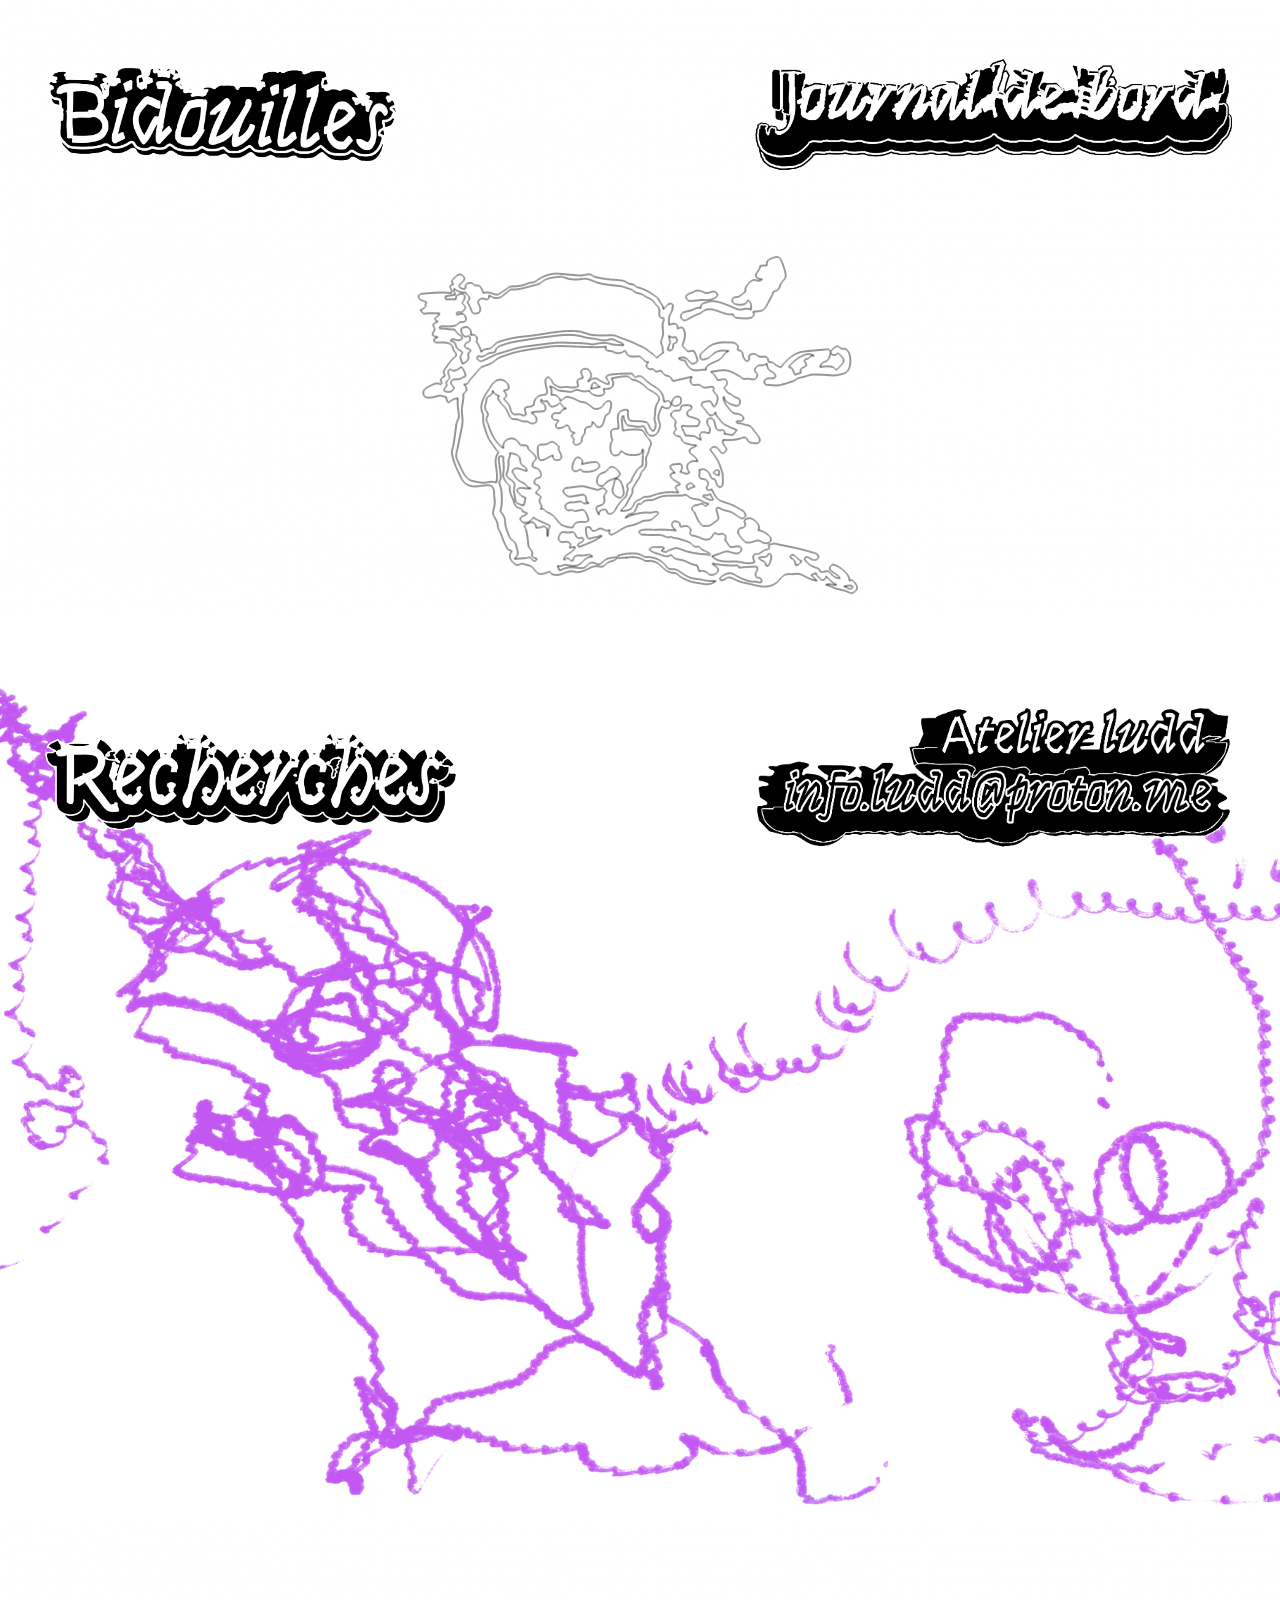
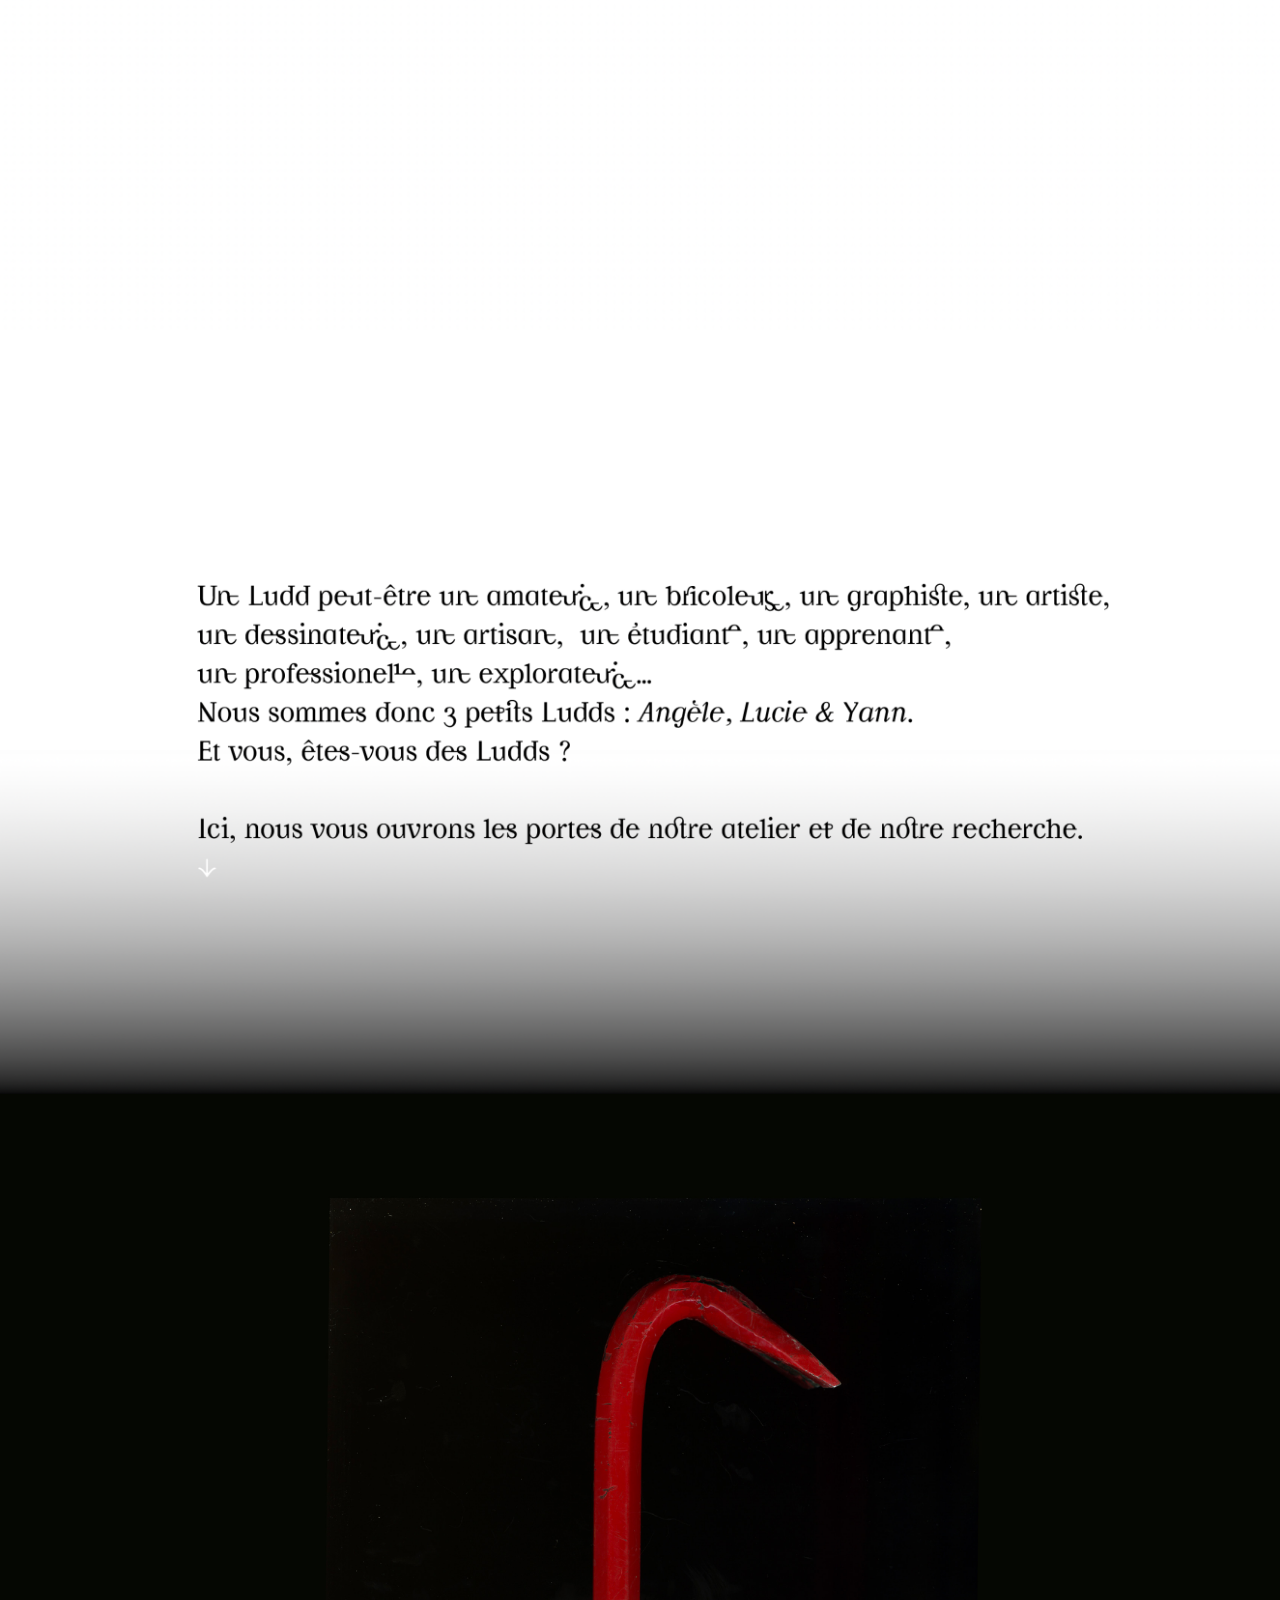
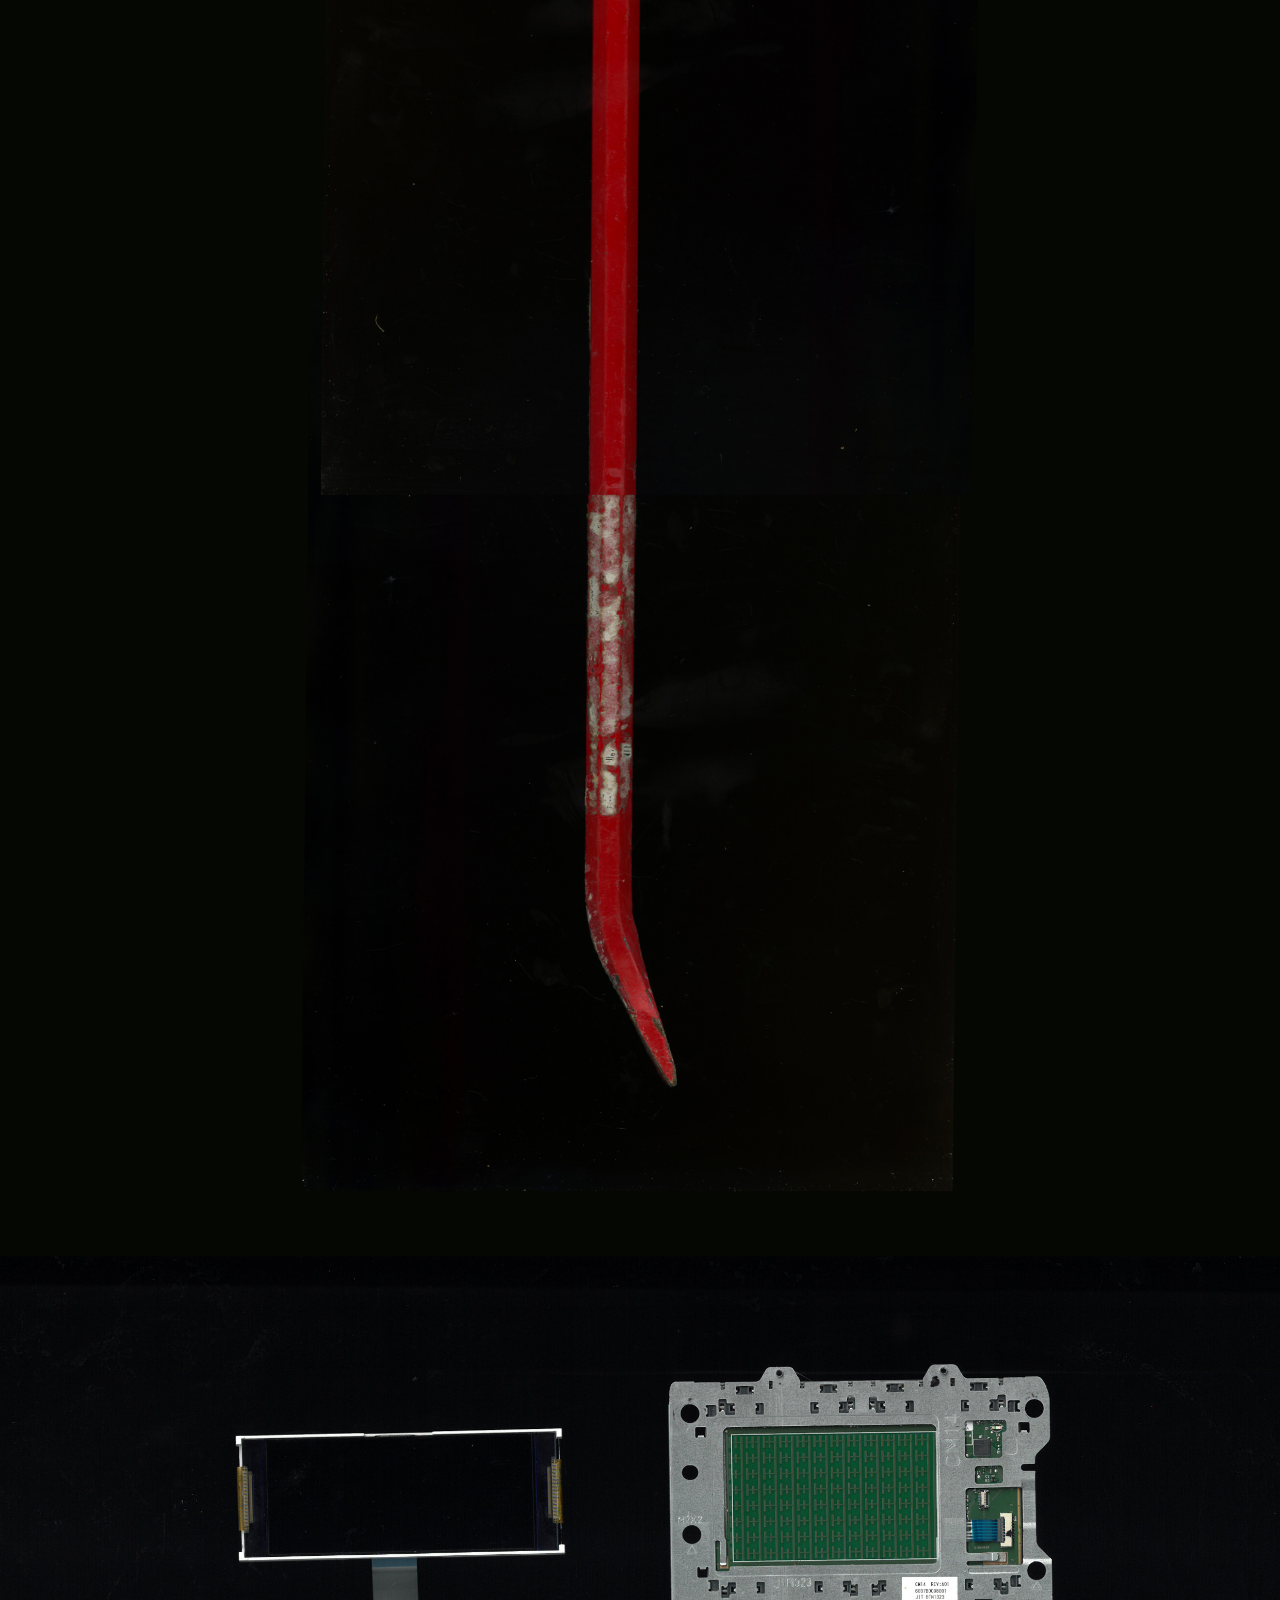
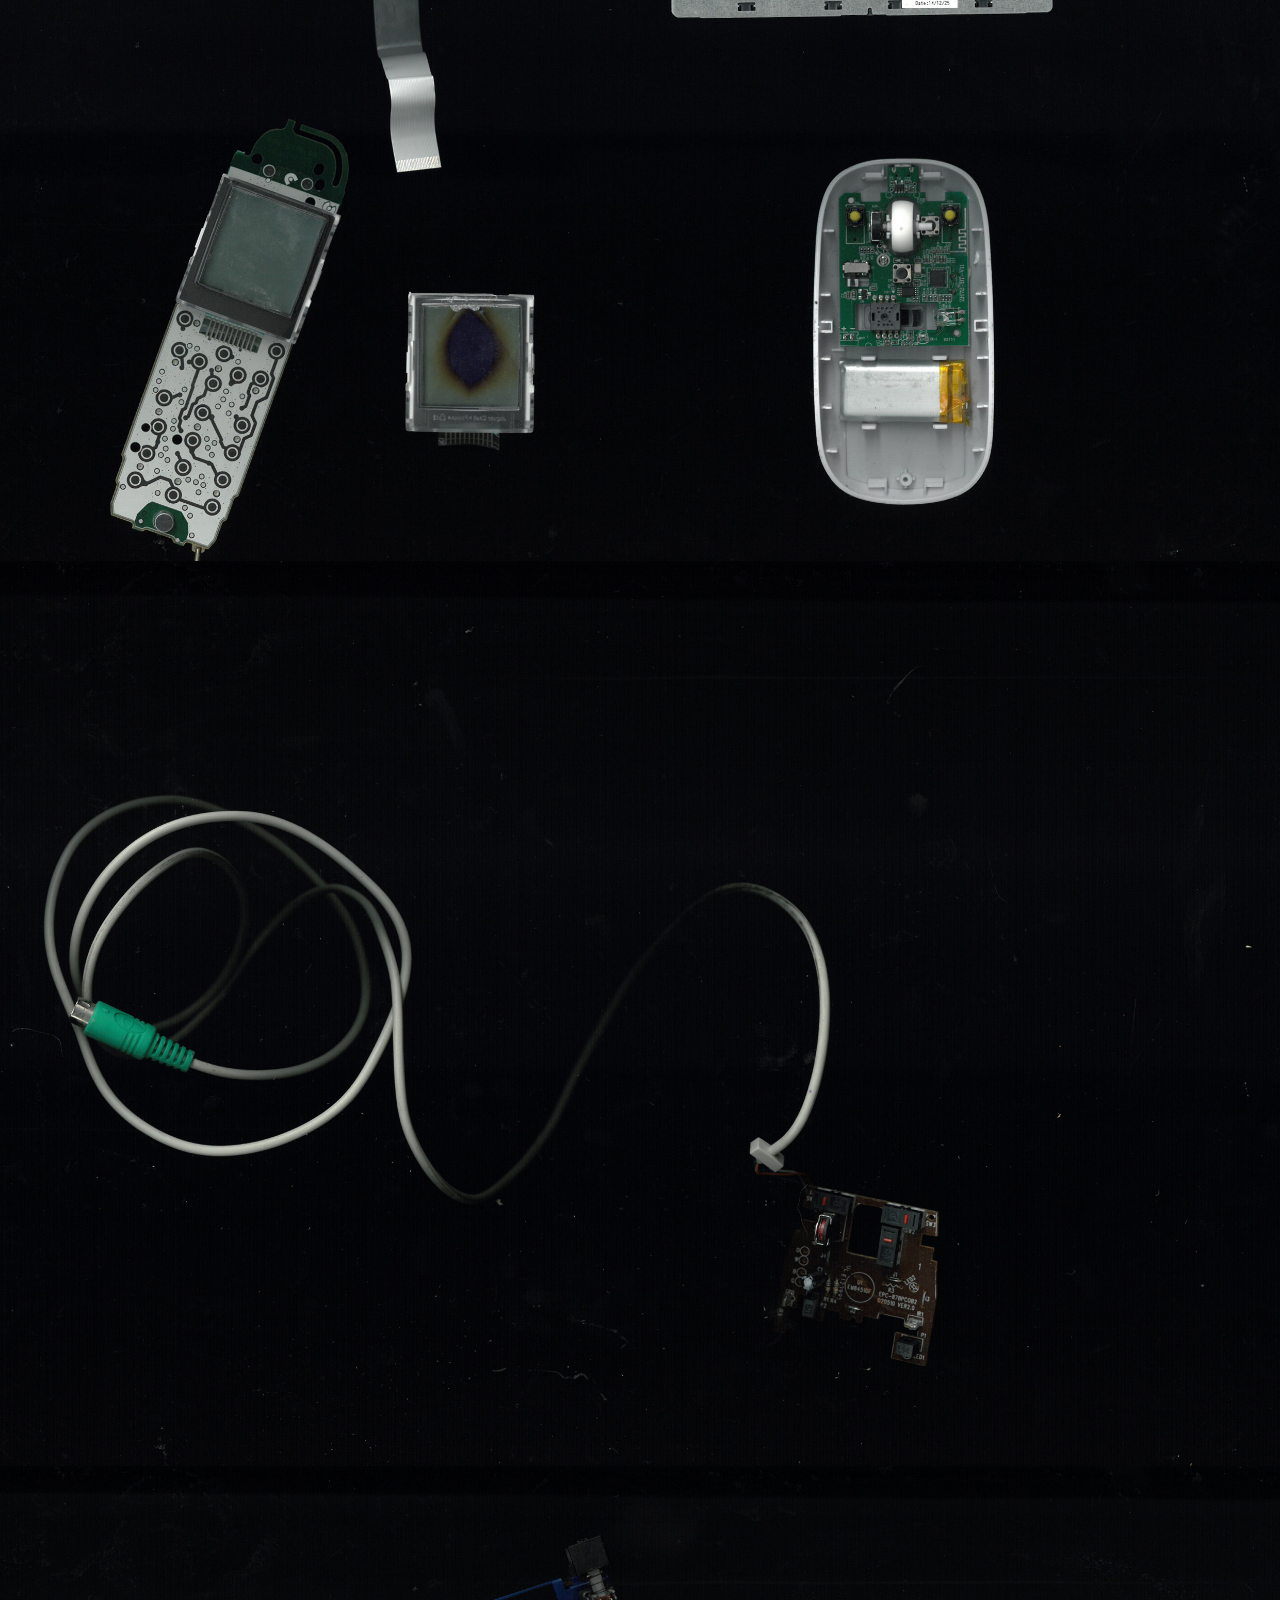
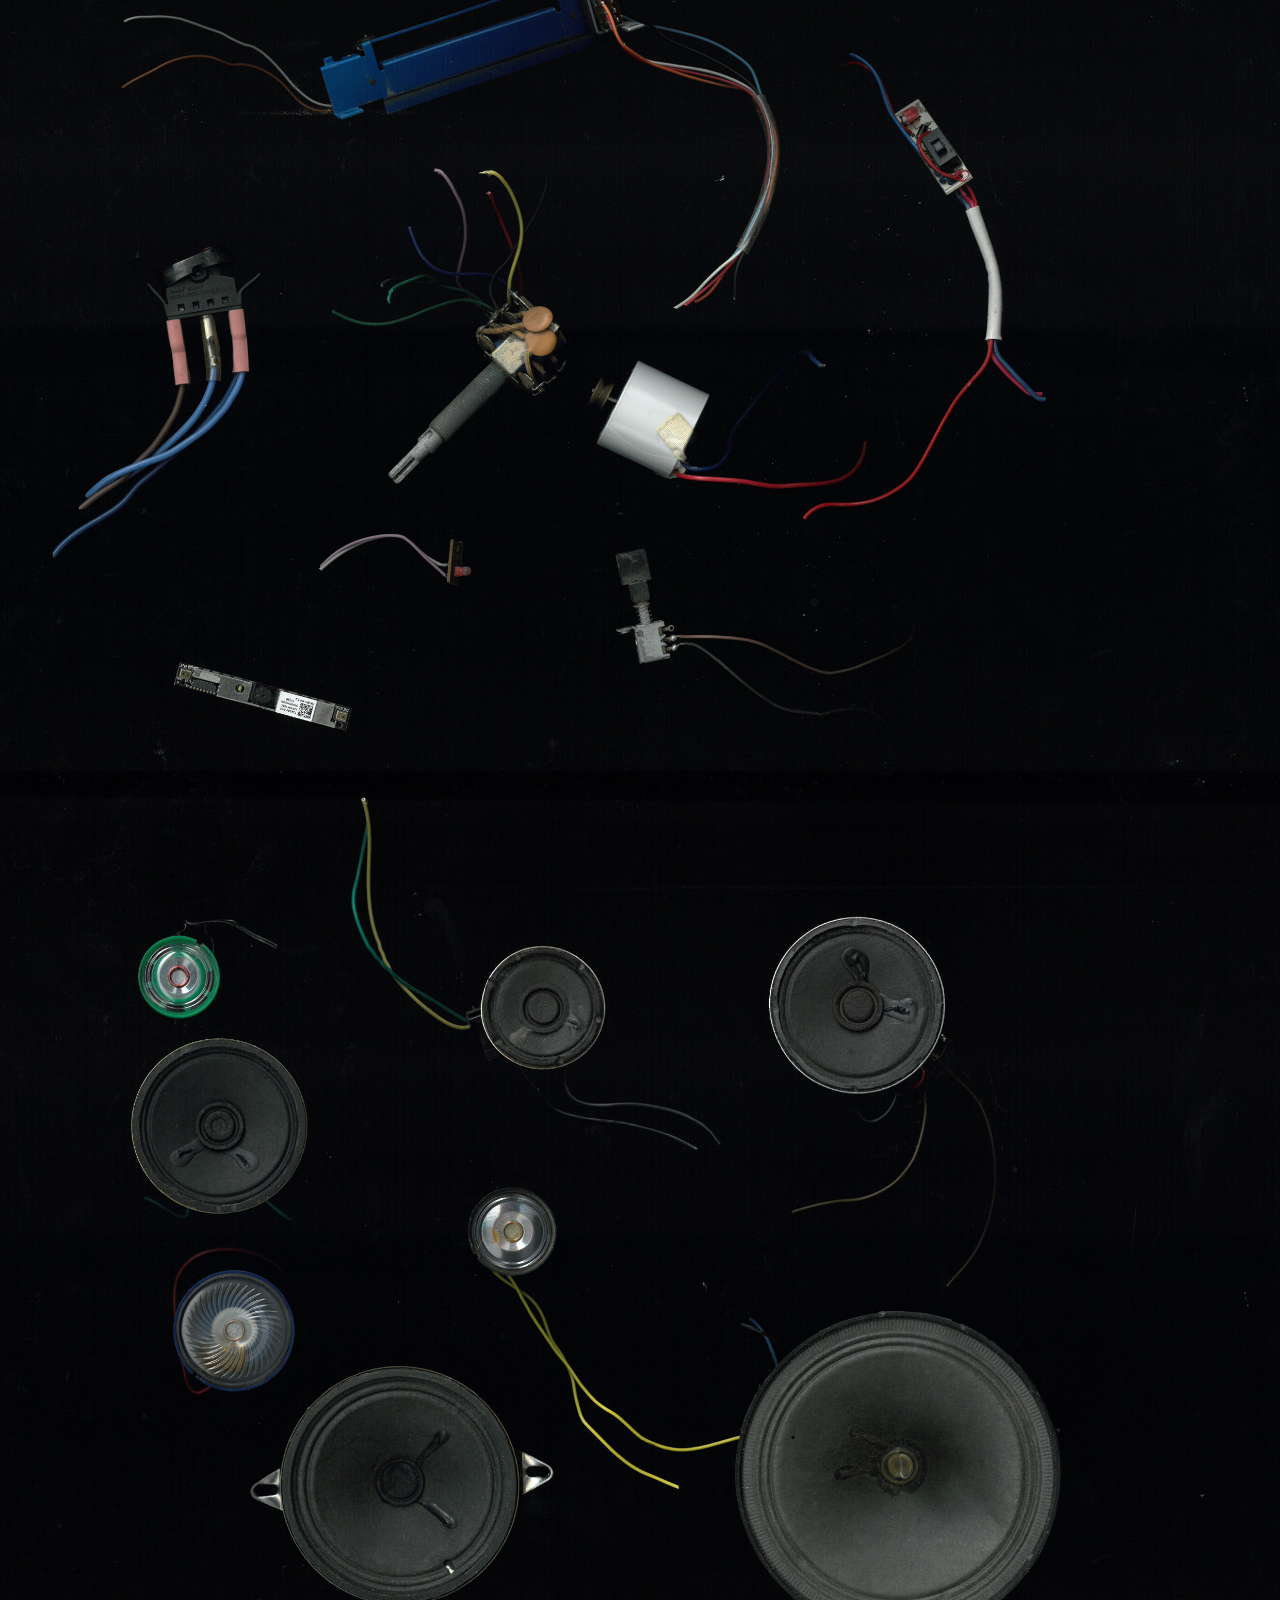
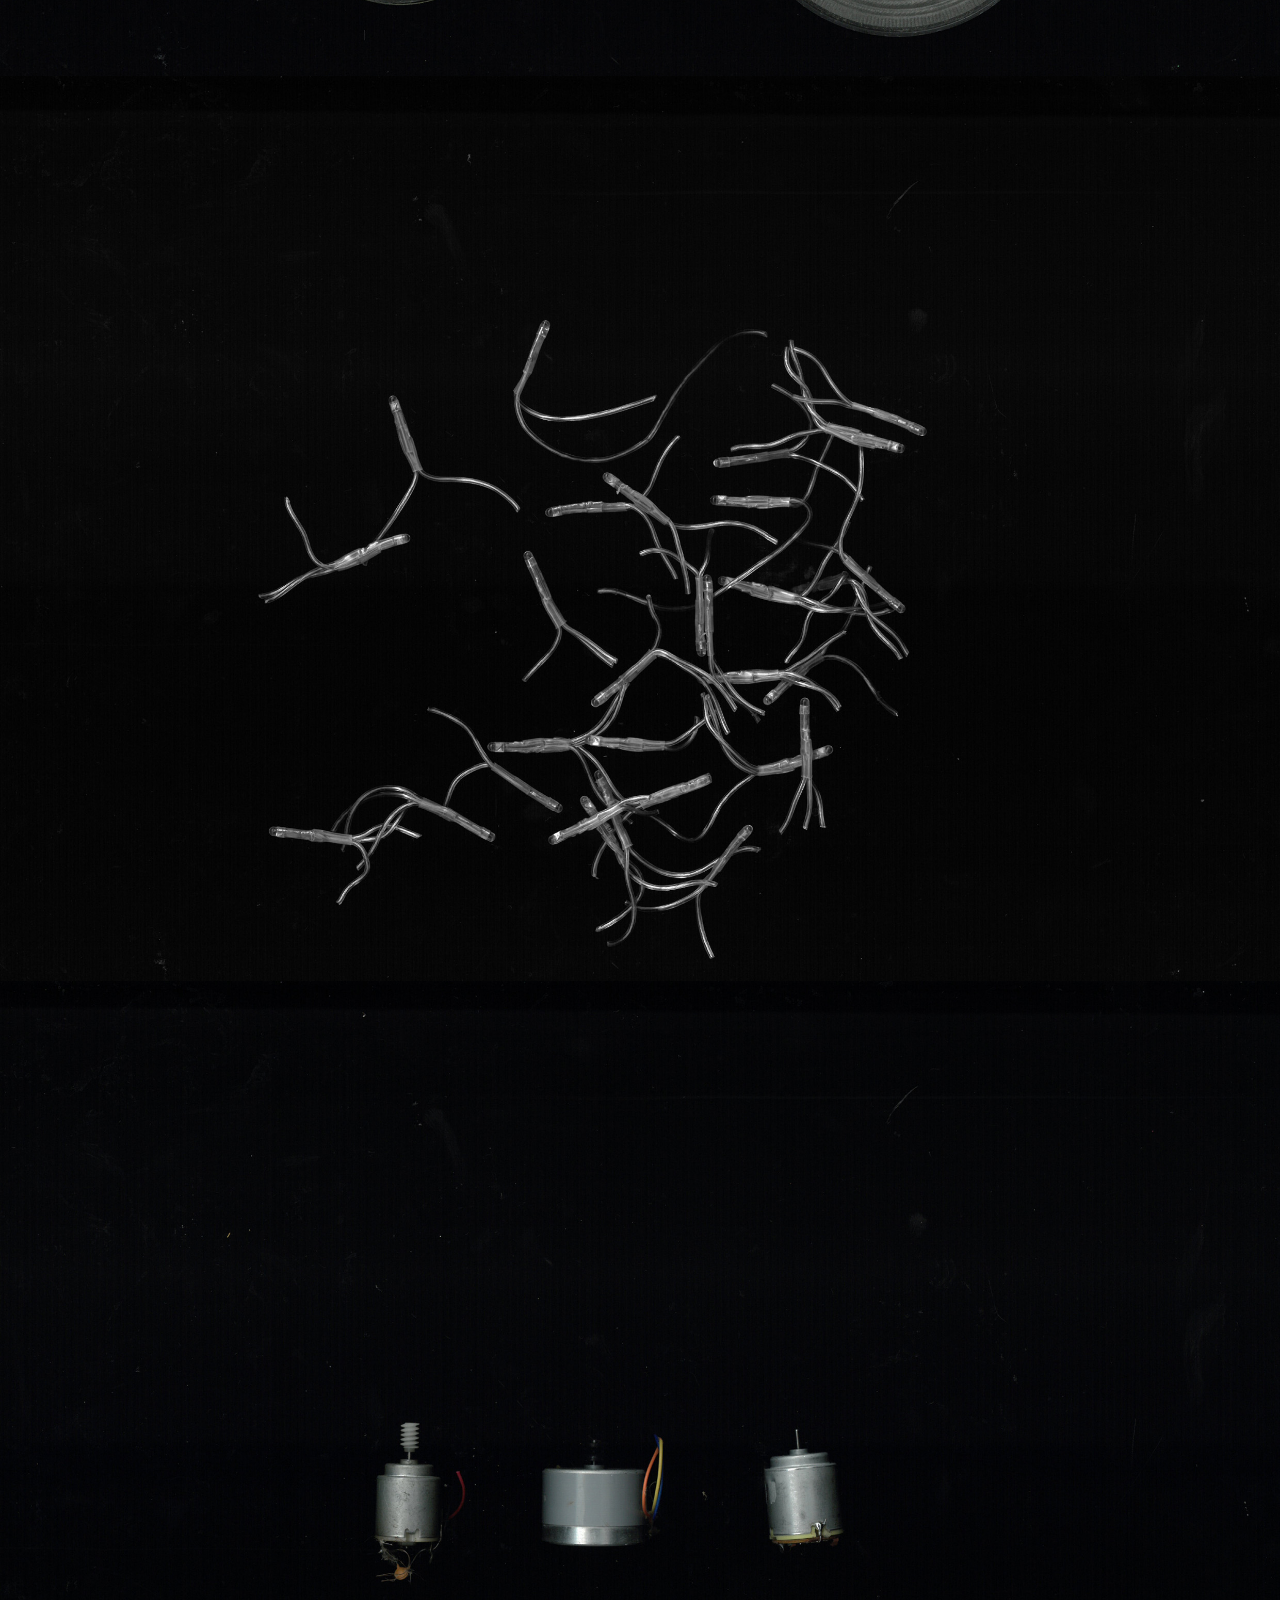
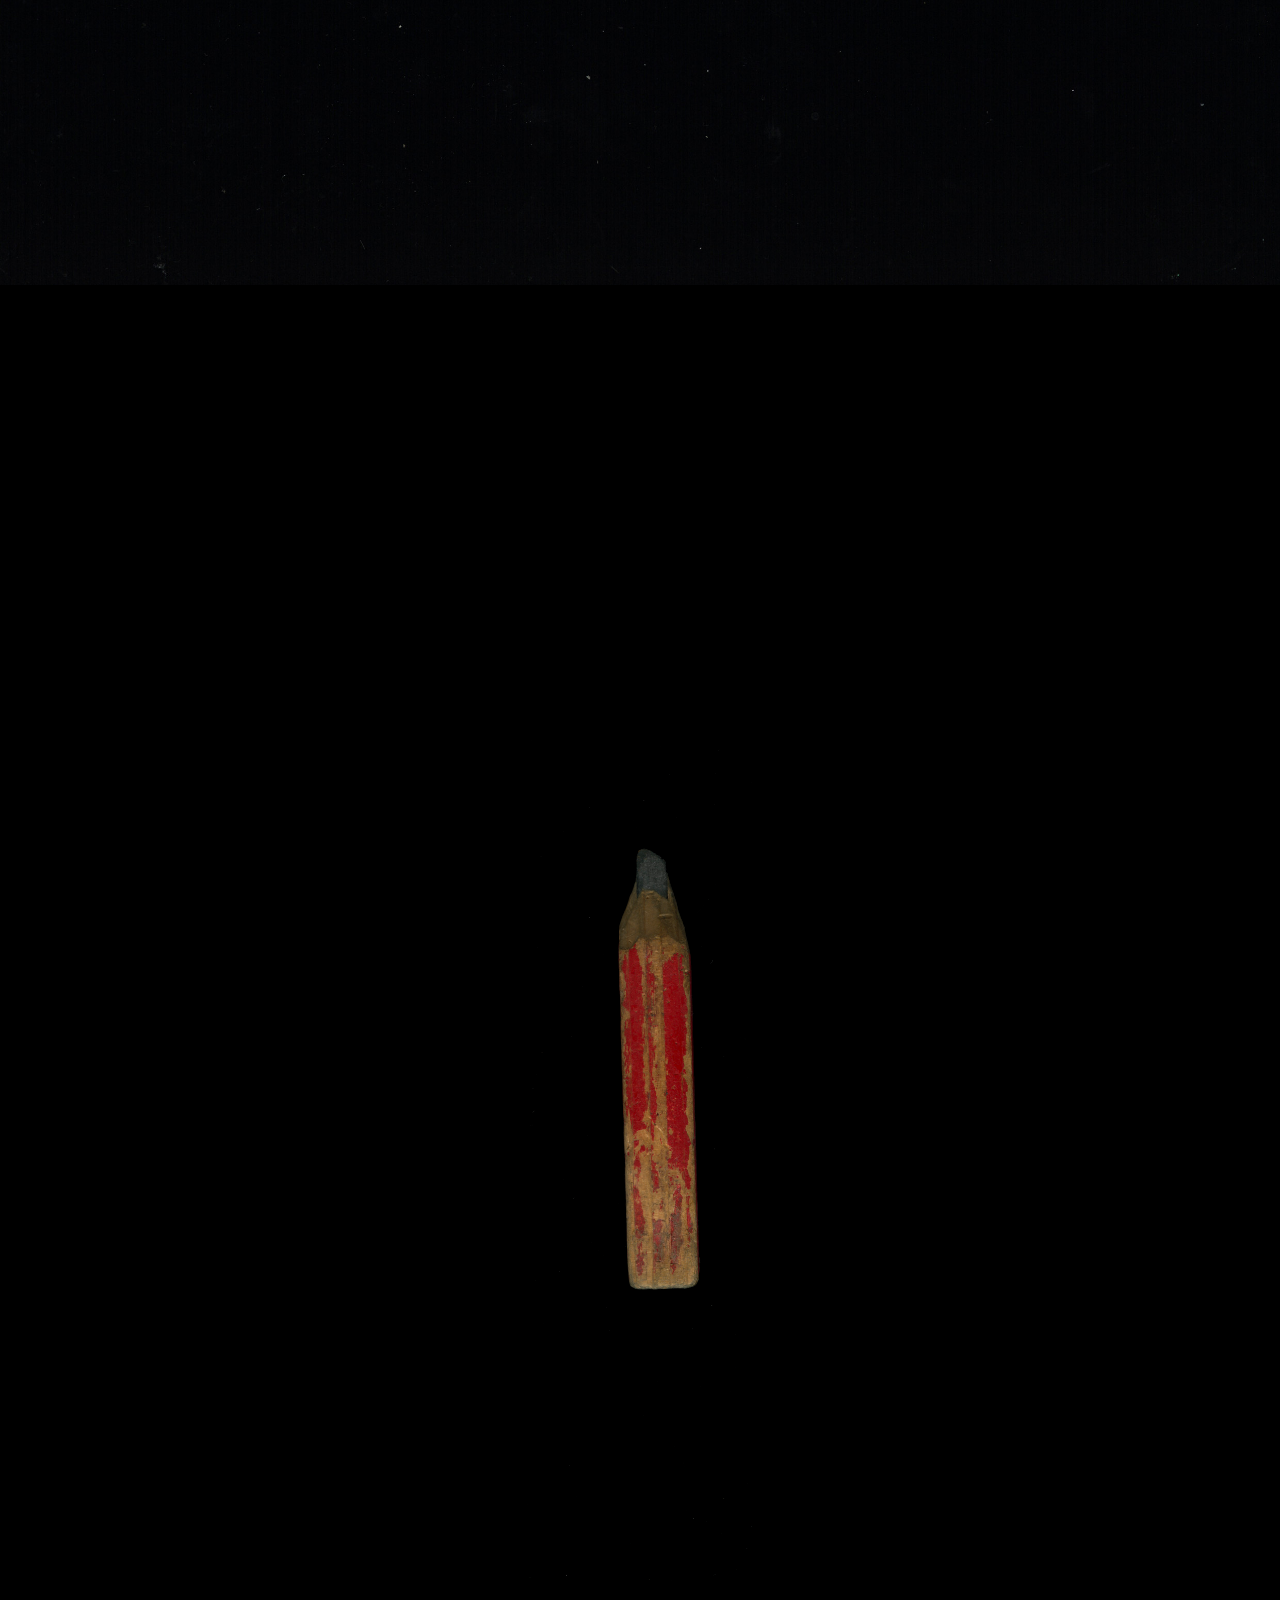
==== commit 5fe8107f: "Update index.html" ====
--- a/index.html
+++ b/index.html
@@ -55,36 +55,36 @@
 
                 <div class="bloc">
                     <a href="bidouille.html" class="svg-btn my-cursor">
-                        <img src="IMG/svg/2bidouille.png" class="svg-default">
-                        <img src="IMG/svg/2bidouille-hover.png" class="svg-hover">
+                        <img src="IMG/SVG/2bidouille.png" class="svg-default">
+                        <img src="IMG/SVG/2bidouille-hover.png" class="svg-hover">
                     </a>
                 </div>
 
                 <div class="bloc">
                     <a href="journal.html" class="svg-btn">
-                        <img src="IMG/svg/2journal.png" class="svg-default my-cursor ">
-                        <img src="IMG/svg/2journal-hover.png" class="svg-hover my-cursor ">
+                        <img src="IMG/SVG/2journal.png" class="svg-default my-cursor ">
+                        <img src="IMG/SVG/2journal-hover.png" class="svg-hover my-cursor ">
                     </a>
                 </div>
 
                 <div class="bloc">
                     <a href="recherche.html" class="svg-btn my-cursor ">
-                        <img src="IMG/svg/2recherche.png" class="svg-default">
-                        <img src="IMG/svg/2recherche-hover.png" class="svg-hover my-cursor ">
+                        <img src="IMG/SVG/2recherche.png" class="svg-default">
+                        <img src="IMG/SVG/2recherche-hover.png" class="svg-hover my-cursor ">
                     </a>
                 </div>
 
                 <div class="bloc">  
                     <a href="https://www.instagram.com/atelierludd?utm_source=ig_web_button_share_sheet&igsh=ZDNlZDc0MzIxNw==" class="svg-btn">
-                        <img src="IMG/svg/2atelier.png" class="svg-default">
-                        <img src="IMG/svg/2atelier-hover.png" class="svg-hover my-cursor ">
+                        <img src="IMG/SVG/2atelier.png" class="svg-default">
+                        <img src="IMG/SVG/2atelier-hover.png" class="svg-hover my-cursor ">
                     </a>
                 </div>
 
                 <div class="bloc">
                     <a href="mailto:info.ludd@proton.me" class="svg-btn my-cursor ">
-                        <img src="IMG/svg/2info.png" class="svg-default">
-                        <img src="IMG/svg/2info-hover.png" class="svg-hover my-cursor ">
+                        <img src="IMG/SVG/2info.png" class="svg-default">
+                        <img src="IMG/SVG/2info-hover.png" class="svg-hover my-cursor ">
                     </a>
                 </div>
 
@@ -94,4 +94,4 @@
     </main>
 
 </body>
-</html>+</html>
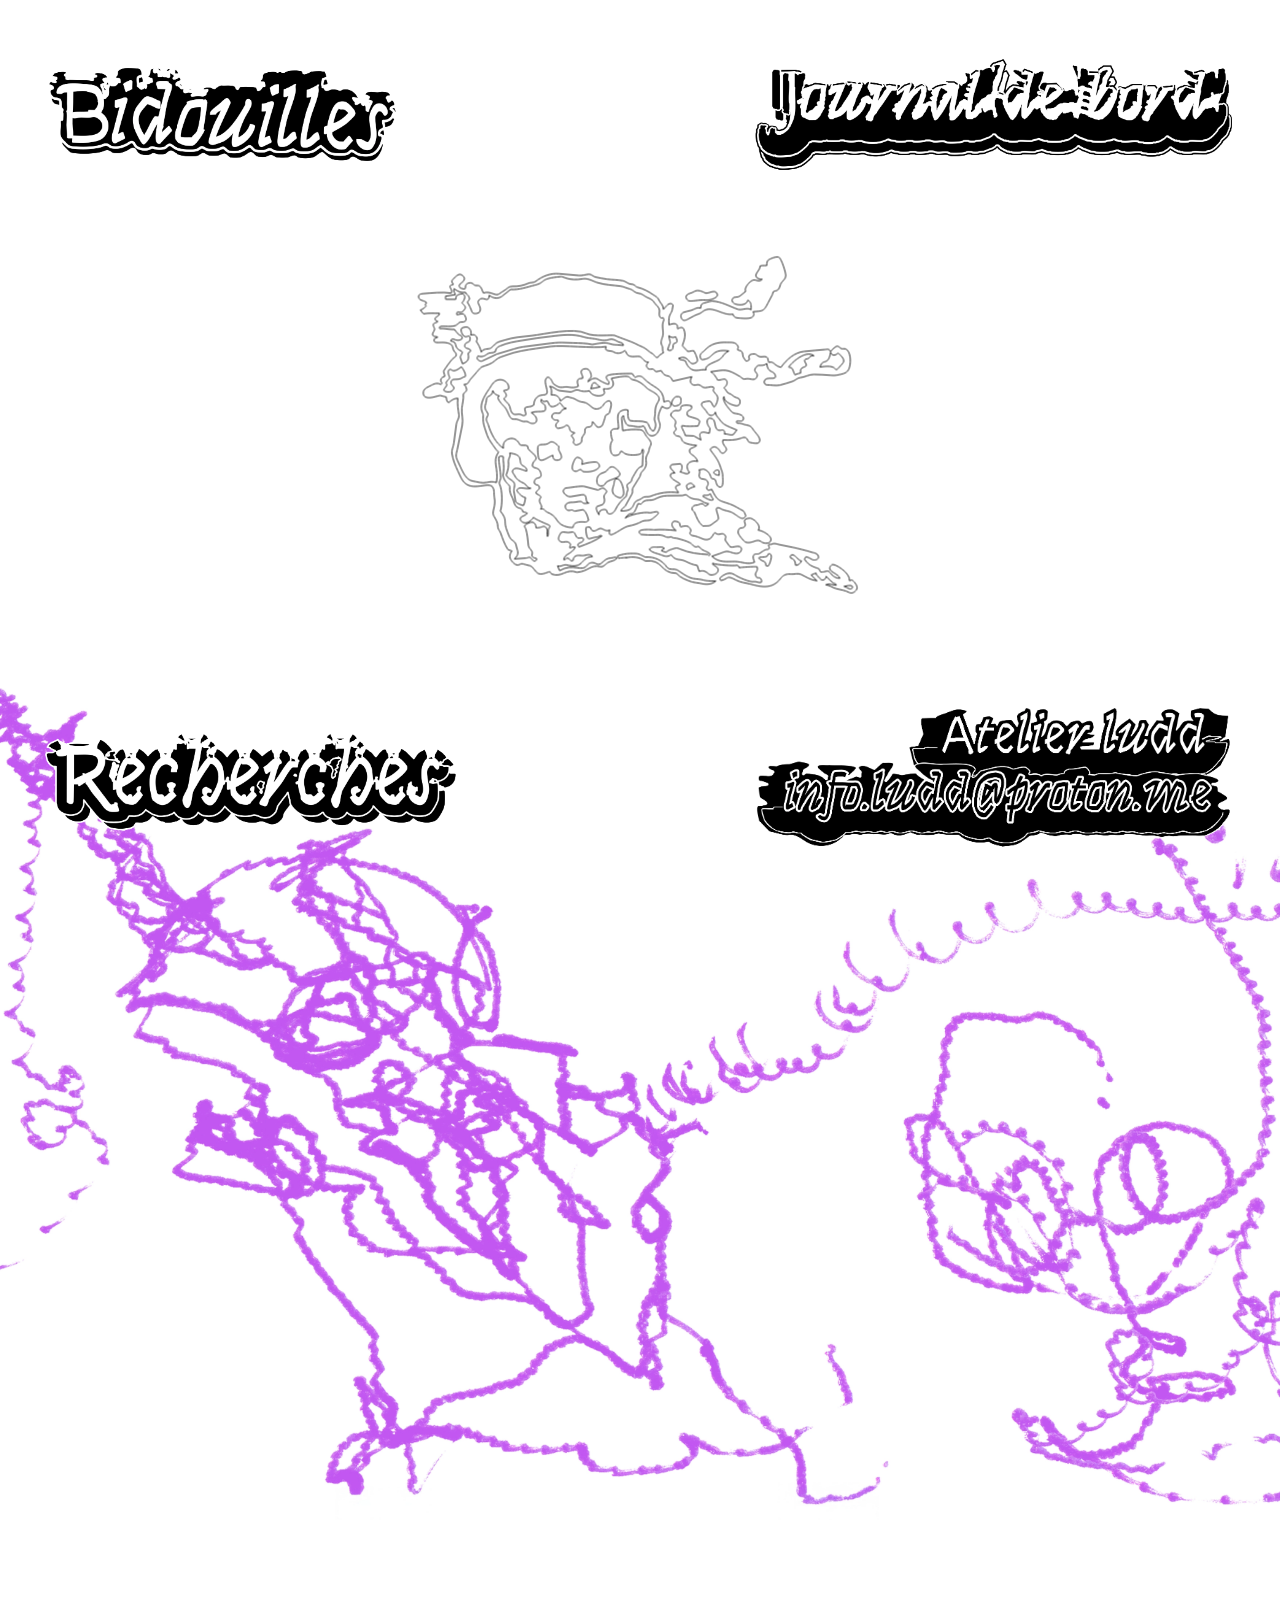
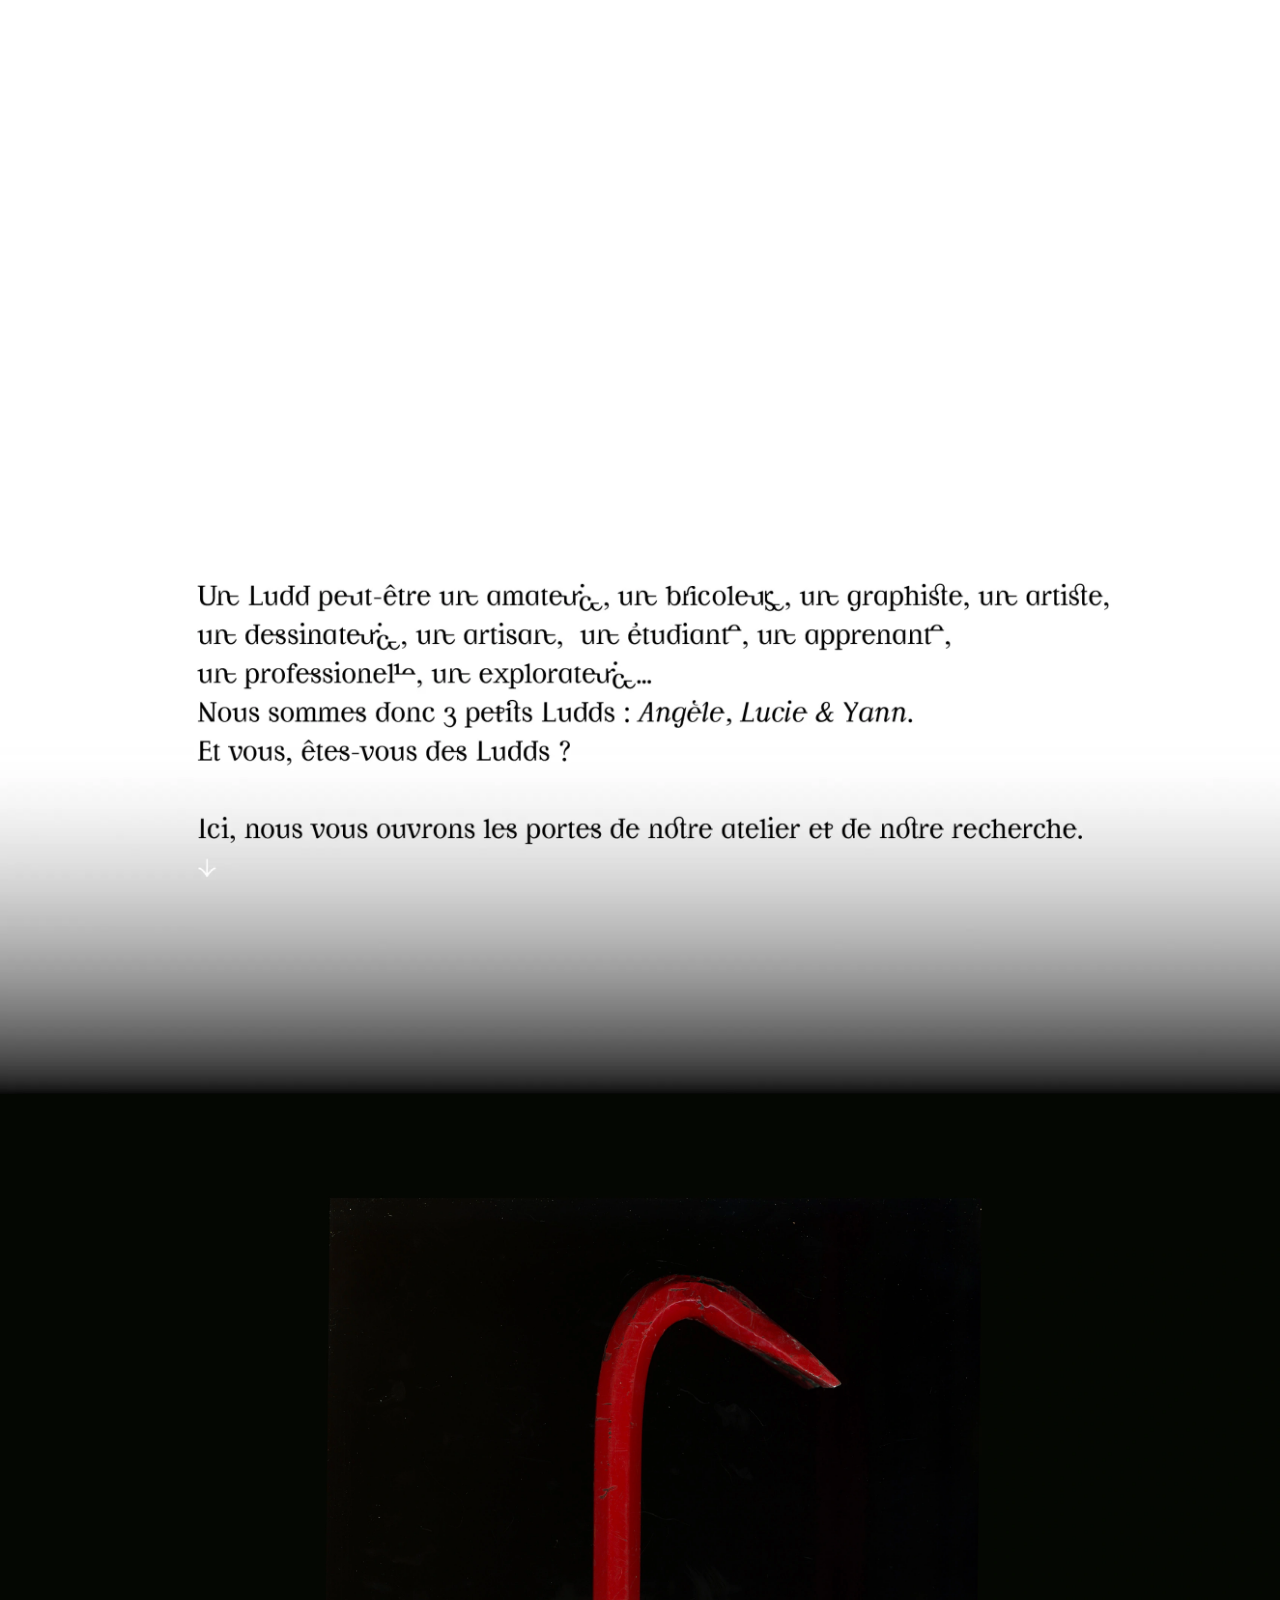
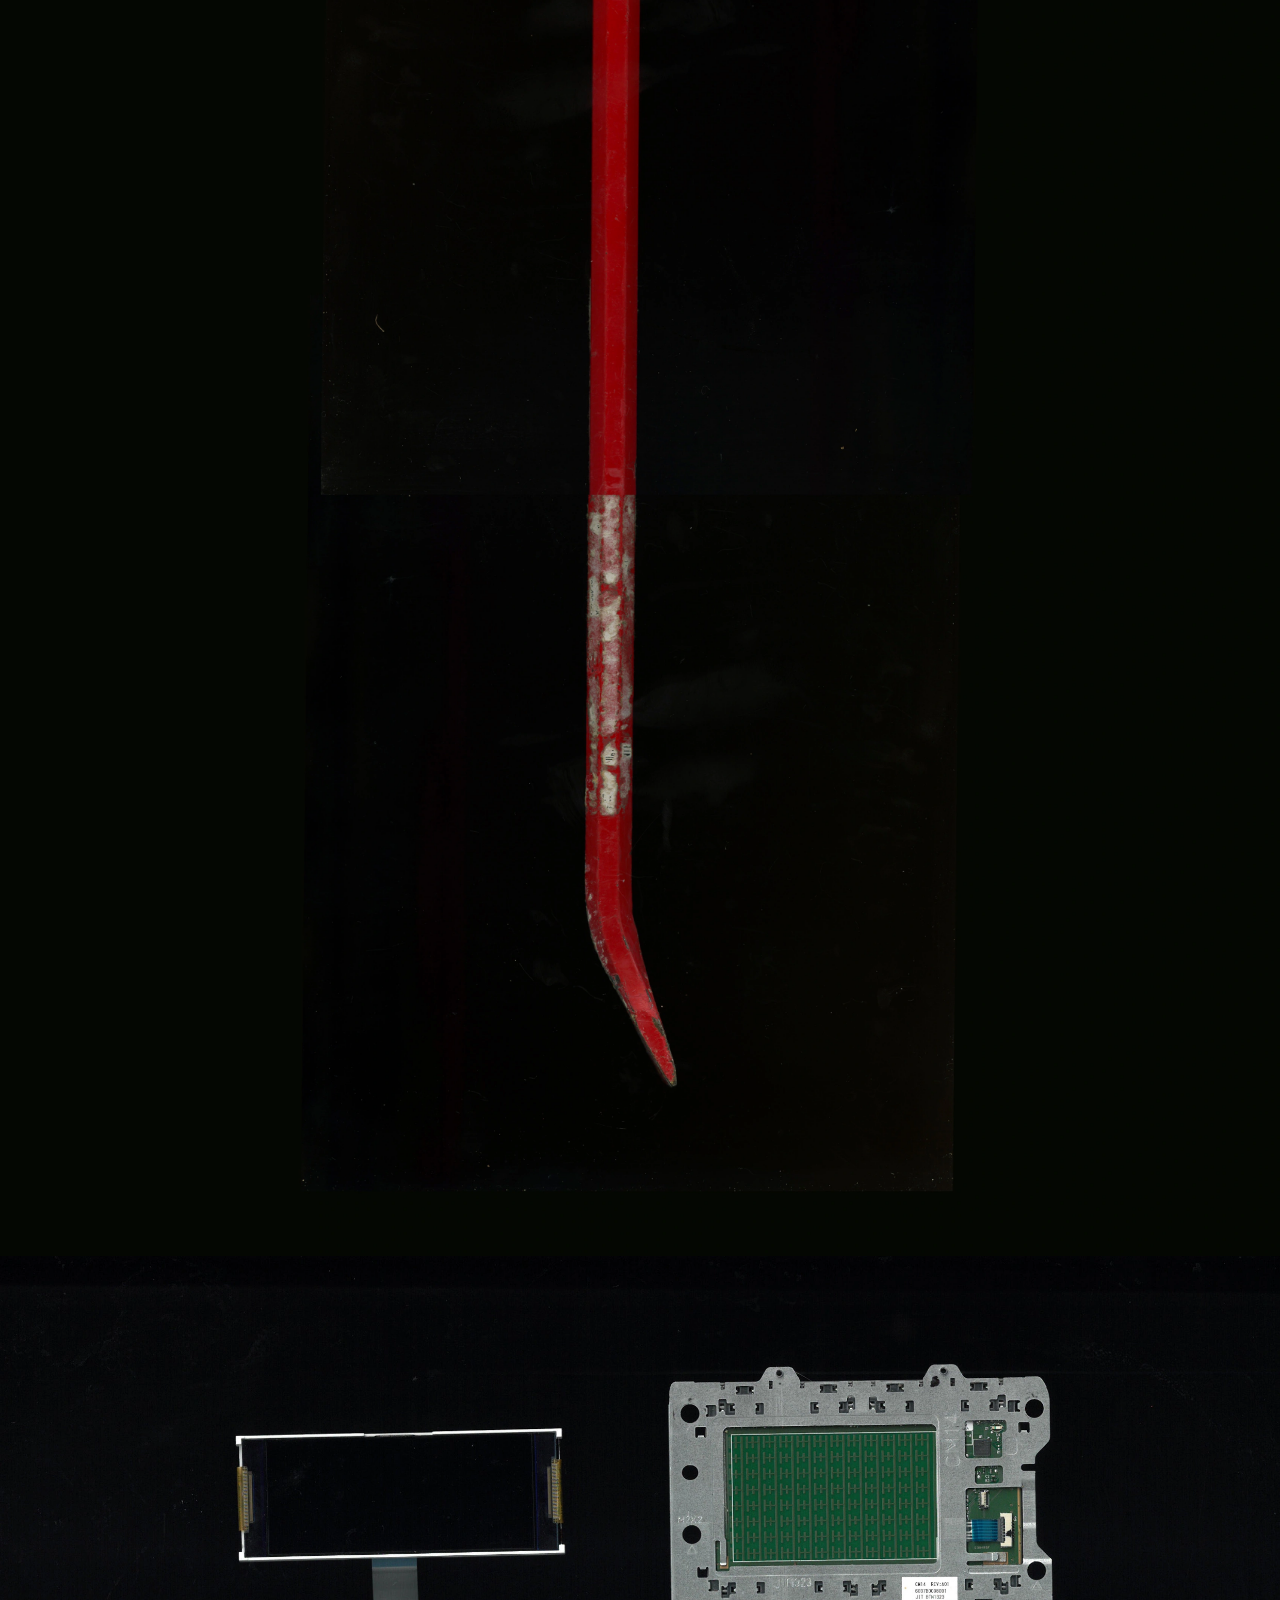
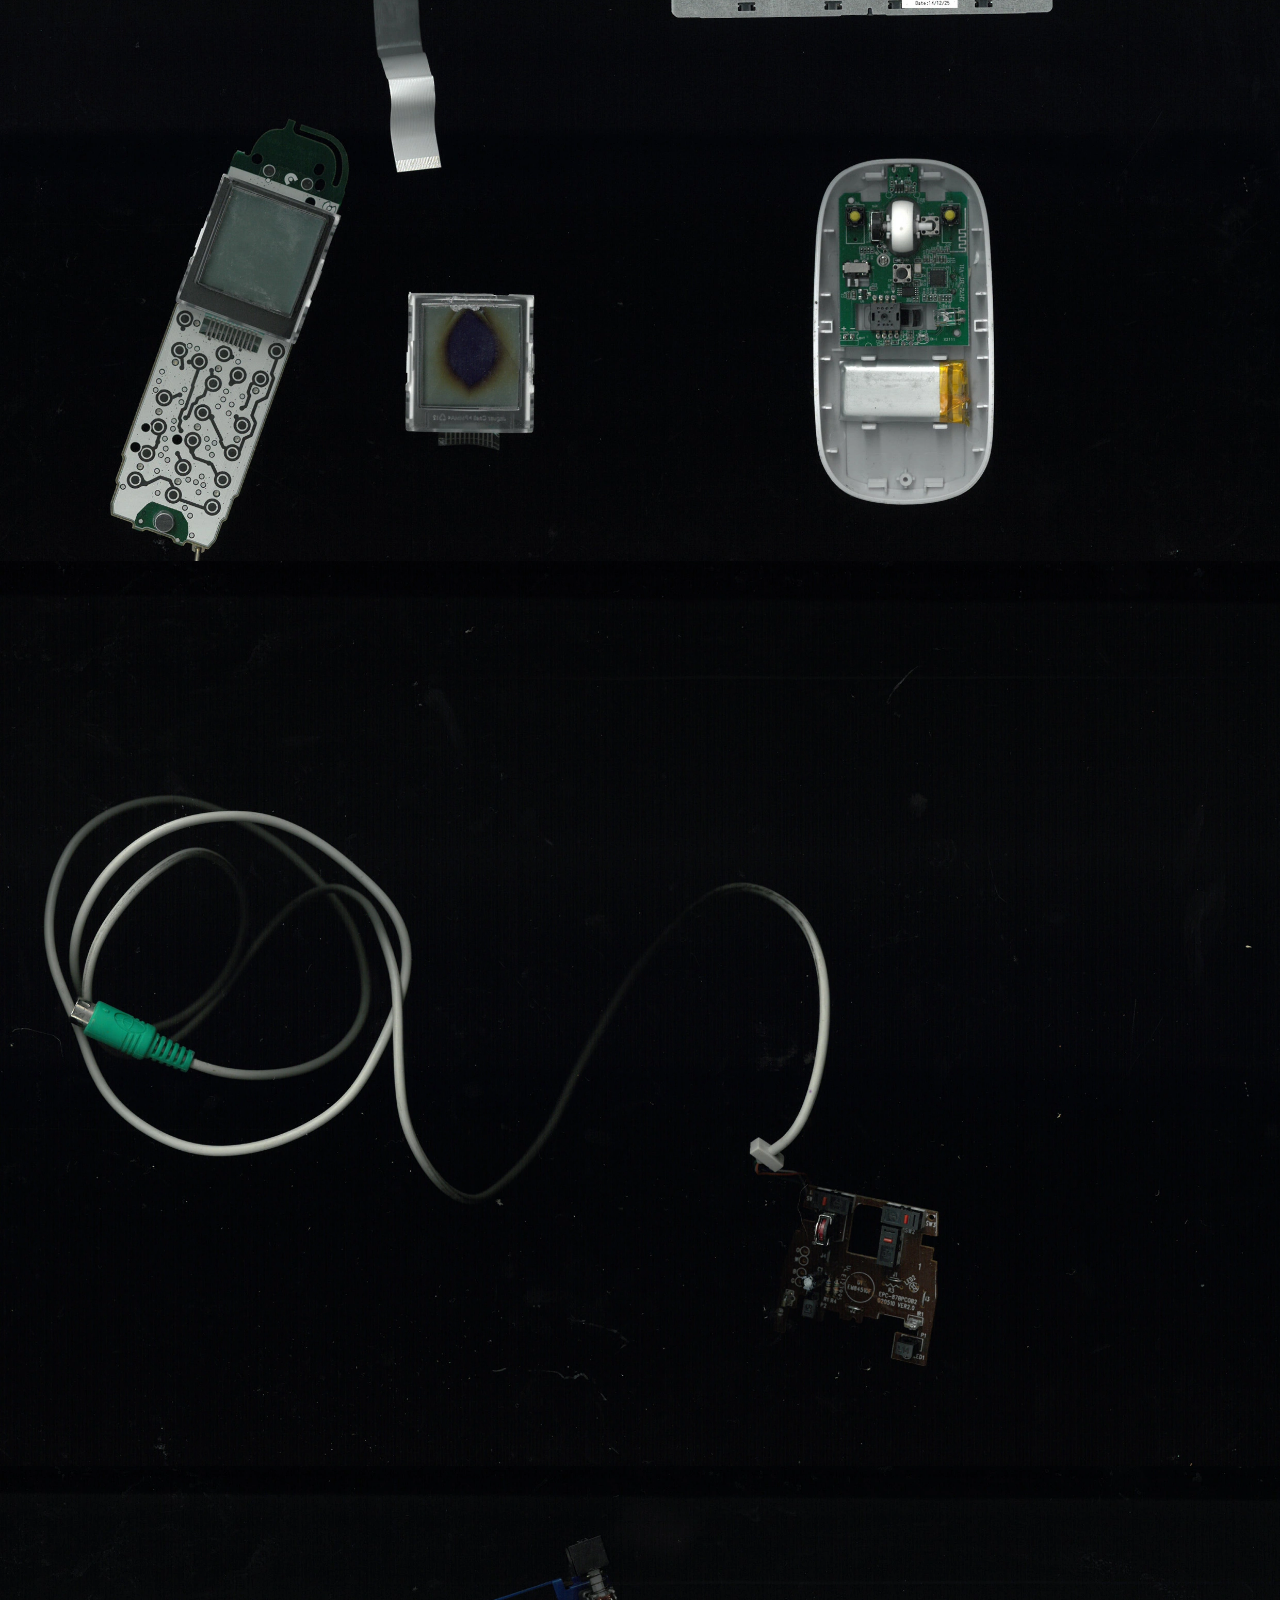
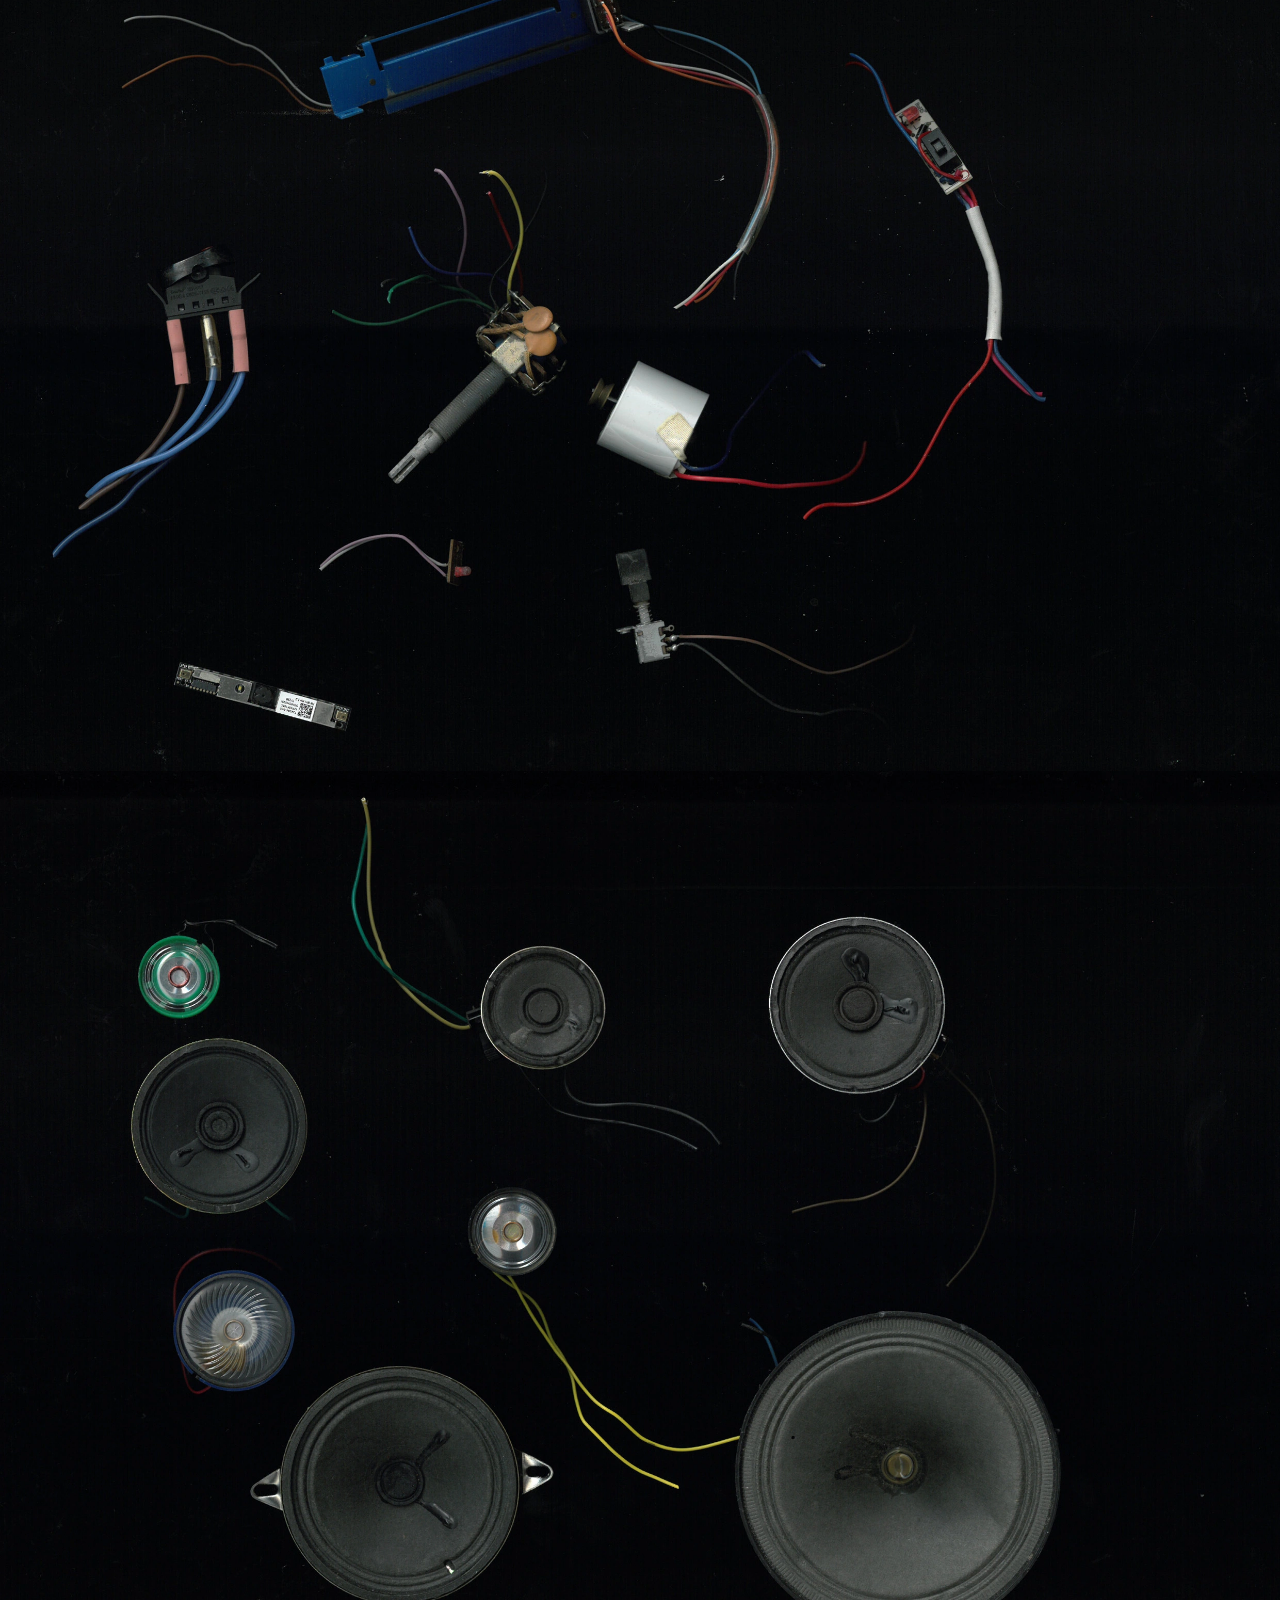
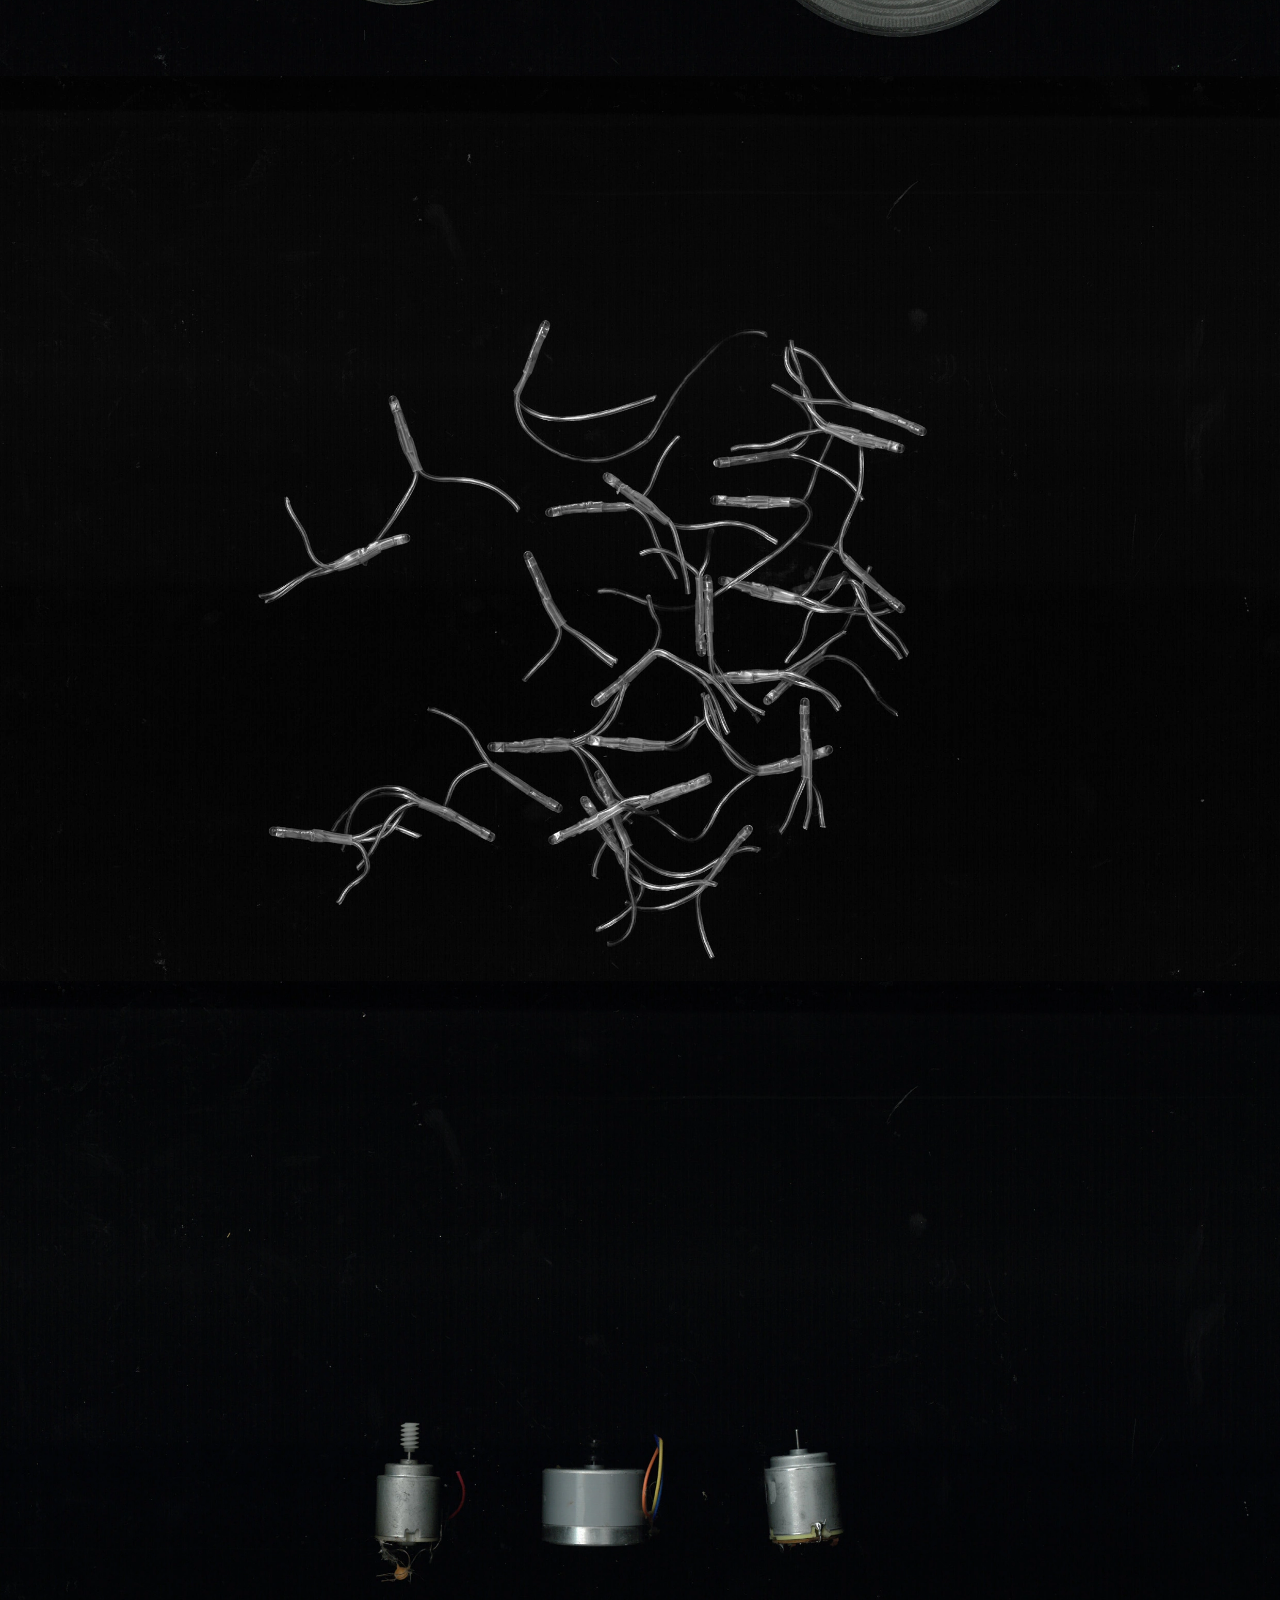
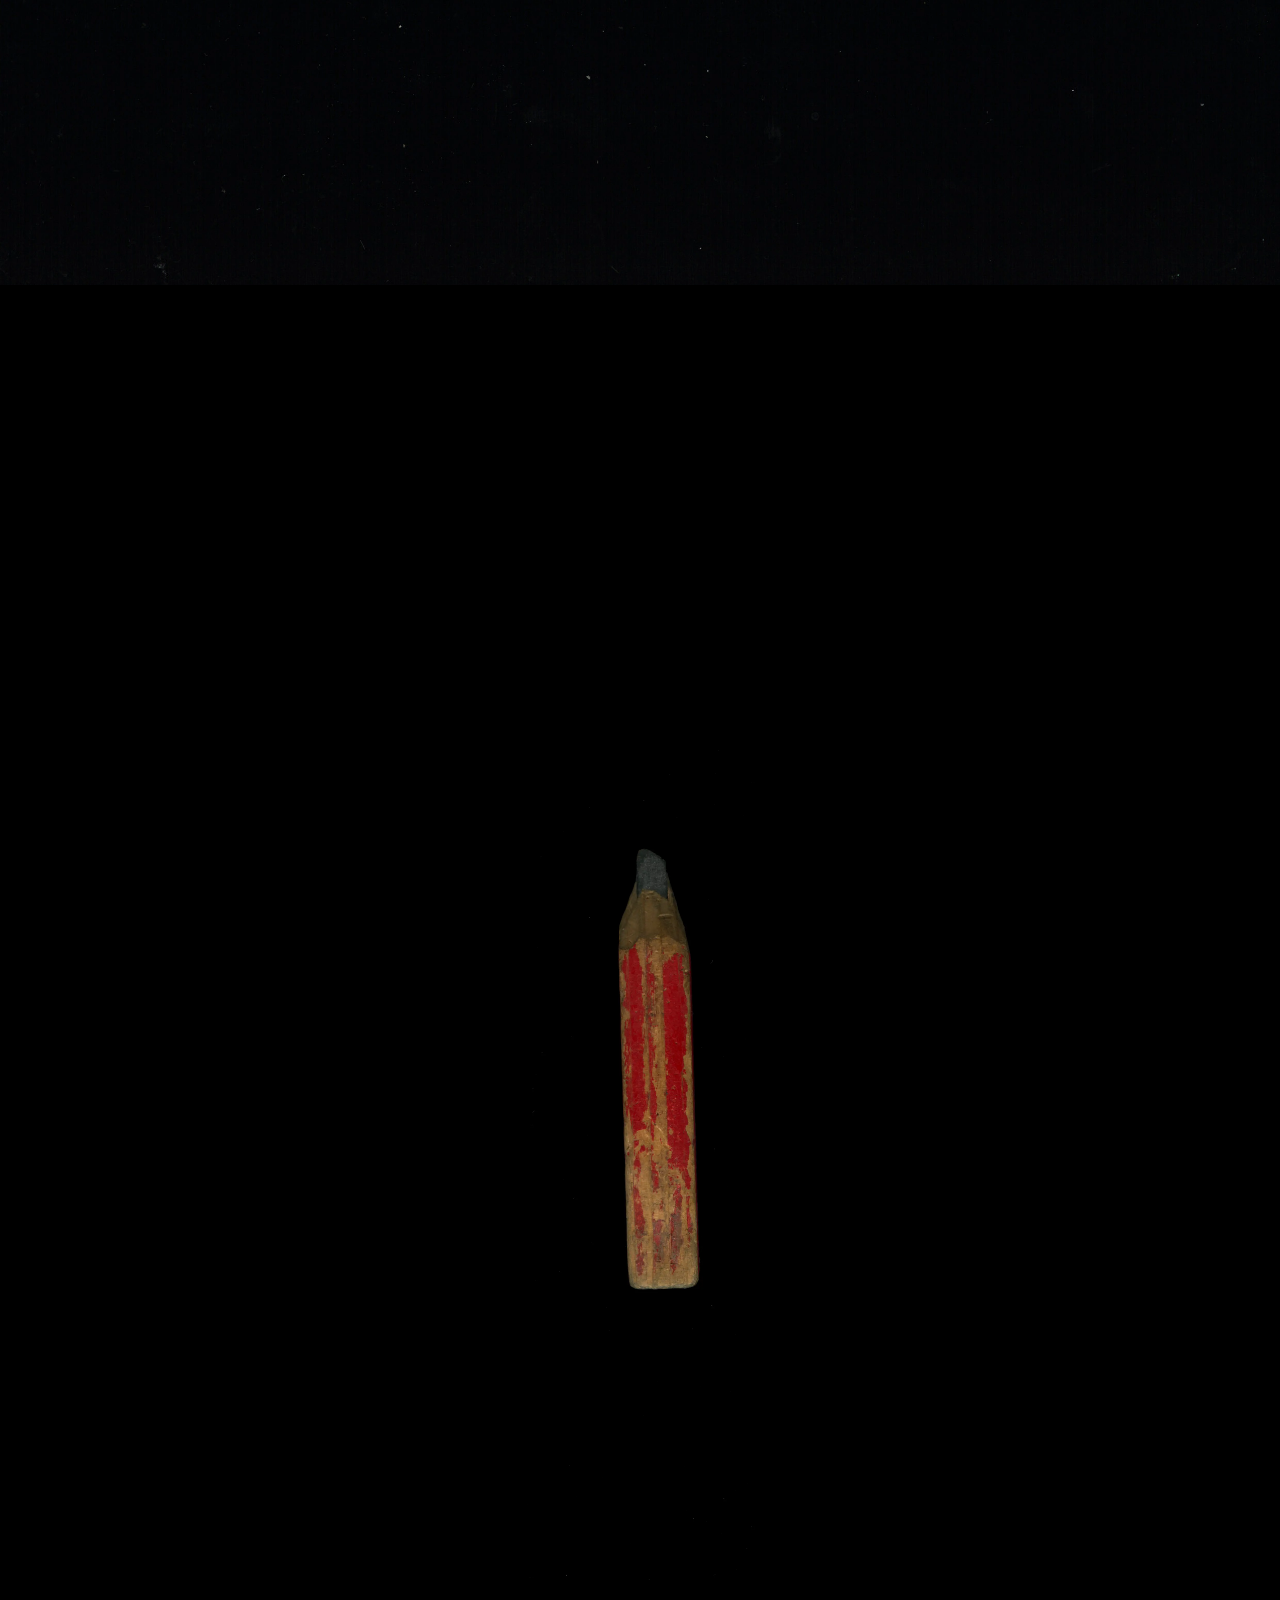
==== commit 1e7363f3: "webp + lazy loading + cursor" ====
--- a/index.html
+++ b/index.html
@@ -10,24 +10,24 @@
 
     <main>
 
-        <div class="scene my-cursor">
+        <div class="scene">
             <div class="scroll-container">
                 <section class="scroll-container">
-                    <img src="IMG/PAGE1_IMG/WHITE2.png" class="scroll-img"> 
-                    <img src="IMG/PAGE1_IMG/WHITE2.png" class="scroll-img"> 
-                    <img src="IMG/PAGE1_IMG/WHITE2.png" class="scroll-img"> 
-                    <img src="IMG/PAGE1_IMG/COVER.jpg" class="scroll-img">
-                    <img src="IMG/PAGE1_IMG/WHITE2.png" class="scroll-img"> 
-                    <img src="IMG/PAGE1_IMG/WHITE2.png" class="scroll-img"> 
-                    <img src="IMG/PAGE1_IMG/tsttxt.png" class="scroll-img">
-                    <img src="IMG/PAGE1_IMG/piedebiche.jpg" class="scroll-img">
-                    <img src="IMG/PAGE1_IMG/2511_YANN_BREIZH_MOTEURS_1_page-0001_0000_Calque 5.jpg" class="scroll-img">
-                    <img src="IMG/PAGE1_IMG/2511_YANN_BREIZH_MOTEURS_1_page-0001_0001_Calque 4.jpg" class="scroll-img">
-                    <img src="IMG/PAGE1_IMG/2511_YANN_BREIZH_MOTEURS_1_page-0001_0002_Calque 3.jpg" class="scroll-img">
-                    <img src="IMG/PAGE1_IMG/2511_YANN_BREIZH_MOTEURS_1_page-0001_0003_Calque 2.jpg" class="scroll-img">
-                    <img src="IMG/PAGE1_IMG/2511_YANN_BREIZH_MOTEURS_1_page-0001_0004_Calque 1.jpg" class="scroll-img">
-                    <img src="IMG/PAGE1_IMG/2511_YANN_BREIZH_MOTEURS_1_page-0001_0005_Calque 0.jpg" class="scroll-img">
-                    <img src="IMG/PAGE1_IMG/2406_SCAN_CRAYON.png" class="scroll-img">
+                    <img src="IMG/PAGE1_IMG/WHITE2.webp" class="scroll-img" loading="lazy"> 
+                    <img src="IMG/PAGE1_IMG/WHITE2.webp" class="scroll-img" loading="lazy"> 
+                    <img src="IMG/PAGE1_IMG/WHITE2.webp" class="scroll-img" loading="lazy"> 
+                    <img src="IMG/PAGE1_IMG/COVER.webp" class="scroll-img" loading="lazy">
+                    <img src="IMG/PAGE1_IMG/WHITE2.webp" class="scroll-img" loading="lazy"> 
+                    <img src="IMG/PAGE1_IMG/WHITE2.webp" class="scroll-img" loading="lazy"> 
+                    <img src="IMG/PAGE1_IMG/tsttxt.webp" class="scroll-img" loading="lazy">
+                    <img src="IMG/PAGE1_IMG/piedebiche.webp" class="scroll-img" loading="lazy">
+                    <img src="IMG/PAGE1_IMG/2511_YANN_BREIZH_MOTEURS_1_page-0001_0000_Calque 5.webp" class="scroll-img" loading="lazy">
+                    <img src="IMG/PAGE1_IMG/2511_YANN_BREIZH_MOTEURS_1_page-0001_0001_Calque 4.webp" class="scroll-img" loading="lazy">
+                    <img src="IMG/PAGE1_IMG/2511_YANN_BREIZH_MOTEURS_1_page-0001_0002_Calque 3.webp" class="scroll-img" loading="lazy">
+                    <img src="IMG/PAGE1_IMG/2511_YANN_BREIZH_MOTEURS_1_page-0001_0003_Calque 2.webp" class="scroll-img" loading="lazy">
+                    <img src="IMG/PAGE1_IMG/2511_YANN_BREIZH_MOTEURS_1_page-0001_0004_Calque 1.webp" class="scroll-img" loading="lazy">
+                    <img src="IMG/PAGE1_IMG/2511_YANN_BREIZH_MOTEURS_1_page-0001_0005_Calque 0.webp" class="scroll-img" loading="lazy">
+                    <img src="IMG/PAGE1_IMG/2406_SCAN_CRAYON.webp" class="scroll-img" loading="lazy">
                 </section>
             </div>
 
@@ -54,37 +54,37 @@
             <div class="text-blocks">
 
                 <div class="bloc">
-                    <a href="bidouille.html" class="svg-btn my-cursor">
-                        <img src="IMG/SVG/2bidouille.png" class="svg-default">
-                        <img src="IMG/SVG/2bidouille-hover.png" class="svg-hover">
+                    <a href="bidouille.html" class="svg-btn my-cursor-nord-ouest">
+                        <img src="IMG/SVG/2bidouille.webp" class="svg-default" loading="lazy">
+                        <img src="IMG/SVG/2bidouille-hover.webp" class="svg-hover" loading="lazy">
                     </a>
                 </div>
 
                 <div class="bloc">
                     <a href="journal.html" class="svg-btn">
-                        <img src="IMG/SVG/2journal.png" class="svg-default my-cursor ">
-                        <img src="IMG/SVG/2journal-hover.png" class="svg-hover my-cursor ">
+                        <img src="IMG/SVG/2journal.webp" class="svg-default my-cursor-nord-est" loading="lazy">
+                        <img src="IMG/SVG/2journal-hover.webp" class="svg-hover" loading="lazy">
                     </a>
                 </div>
 
                 <div class="bloc">
-                    <a href="recherche.html" class="svg-btn my-cursor ">
-                        <img src="IMG/SVG/2recherche.png" class="svg-default">
-                        <img src="IMG/SVG/2recherche-hover.png" class="svg-hover my-cursor ">
+                    <a href="recherche.html" class="svg-btn">
+                        <img src="IMG/SVG/2recherche.webp" class="svg-default" loading="lazy">
+                        <img src="IMG/SVG/2recherche-hover.webp" class="svg-hover my-cursor-sud-ouest" loading="lazy">
                     </a>
                 </div>
 
                 <div class="bloc">  
                     <a href="https://www.instagram.com/atelierludd?utm_source=ig_web_button_share_sheet&igsh=ZDNlZDc0MzIxNw==" class="svg-btn">
-                        <img src="IMG/SVG/2atelier.png" class="svg-default">
-                        <img src="IMG/SVG/2atelier-hover.png" class="svg-hover my-cursor ">
+                        <img src="IMG/SVG/2atelier.webp" class="svg-default" loading="lazy">
+                        <img src="IMG/SVG/2atelier-hover.webp" class="svg-hover my-cursor-sud-est" loading="lazy">
                     </a>
                 </div>
 
-                <div class="bloc">
-                    <a href="mailto:info.ludd@proton.me" class="svg-btn my-cursor ">
-                        <img src="IMG/SVG/2info.png" class="svg-default">
-                        <img src="IMG/SVG/2info-hover.png" class="svg-hover my-cursor ">
+                <div class="bloc ">
+                    <a href="mailto:info.ludd@proton.me" class="svg-btn">
+                        <img src="IMG/SVG/2info.webp" class="svg-default  my-cursor-sud-est" loading="lazy">
+                        <img src="IMG/SVG/2info-hover.webp" class="svg-hover" loading="lazy">
                     </a>
                 </div>
 
--- a/index.css
+++ b/index.css
@@ -20,9 +20,23 @@
     background: transparent;   
 }
 
-.my-cursor {
-    cursor: url(./IMG/vis.png), auto;   
+/* Curseurs personnalisés par direction */
+/* .my-cursor{
+    cursor: url(./IMG/vis.png) 34 0, pointer;
+} */
+    .my-cursor-nord-ouest {
+    cursor: url(./IMG/vis_nord_ouest.png) 100 100, pointer;
+} /*
+.my-cursor-nord-est {
+    cursor: url(./IMG/vis_nord_est.png) 10 100, pointer;
+ }
+.my-cursor-sud-est {
+    cursor: url(./IMG/vis_sud_est.png) 0 0, pointer;
 }
+
+.my-cursor-sud-ouest {
+    cursor: url(./IMG/vis_sud_ouest.png) 100 10, pointer;
+} */
 
 /* ========================= */
 /* IMAGES QUI DEFILENT */
@@ -49,11 +63,11 @@
 .fixed-layer {
     position: fixed;
     inset: 0;
-    pointer-events: none;
+    pointer-events: auto;
 }
 
 /* ========================= */
-/* BOITES MENU PNG */
+/* BOITES MENU webp */
 /* ========================= */
 .text-blocks {
     width: 100%;
@@ -65,7 +79,6 @@
     position: fixed;
     padding: 20px;
     pointer-events: auto;
-    cursor: pointer;
 }
 
 /* Positions des 3 coins */
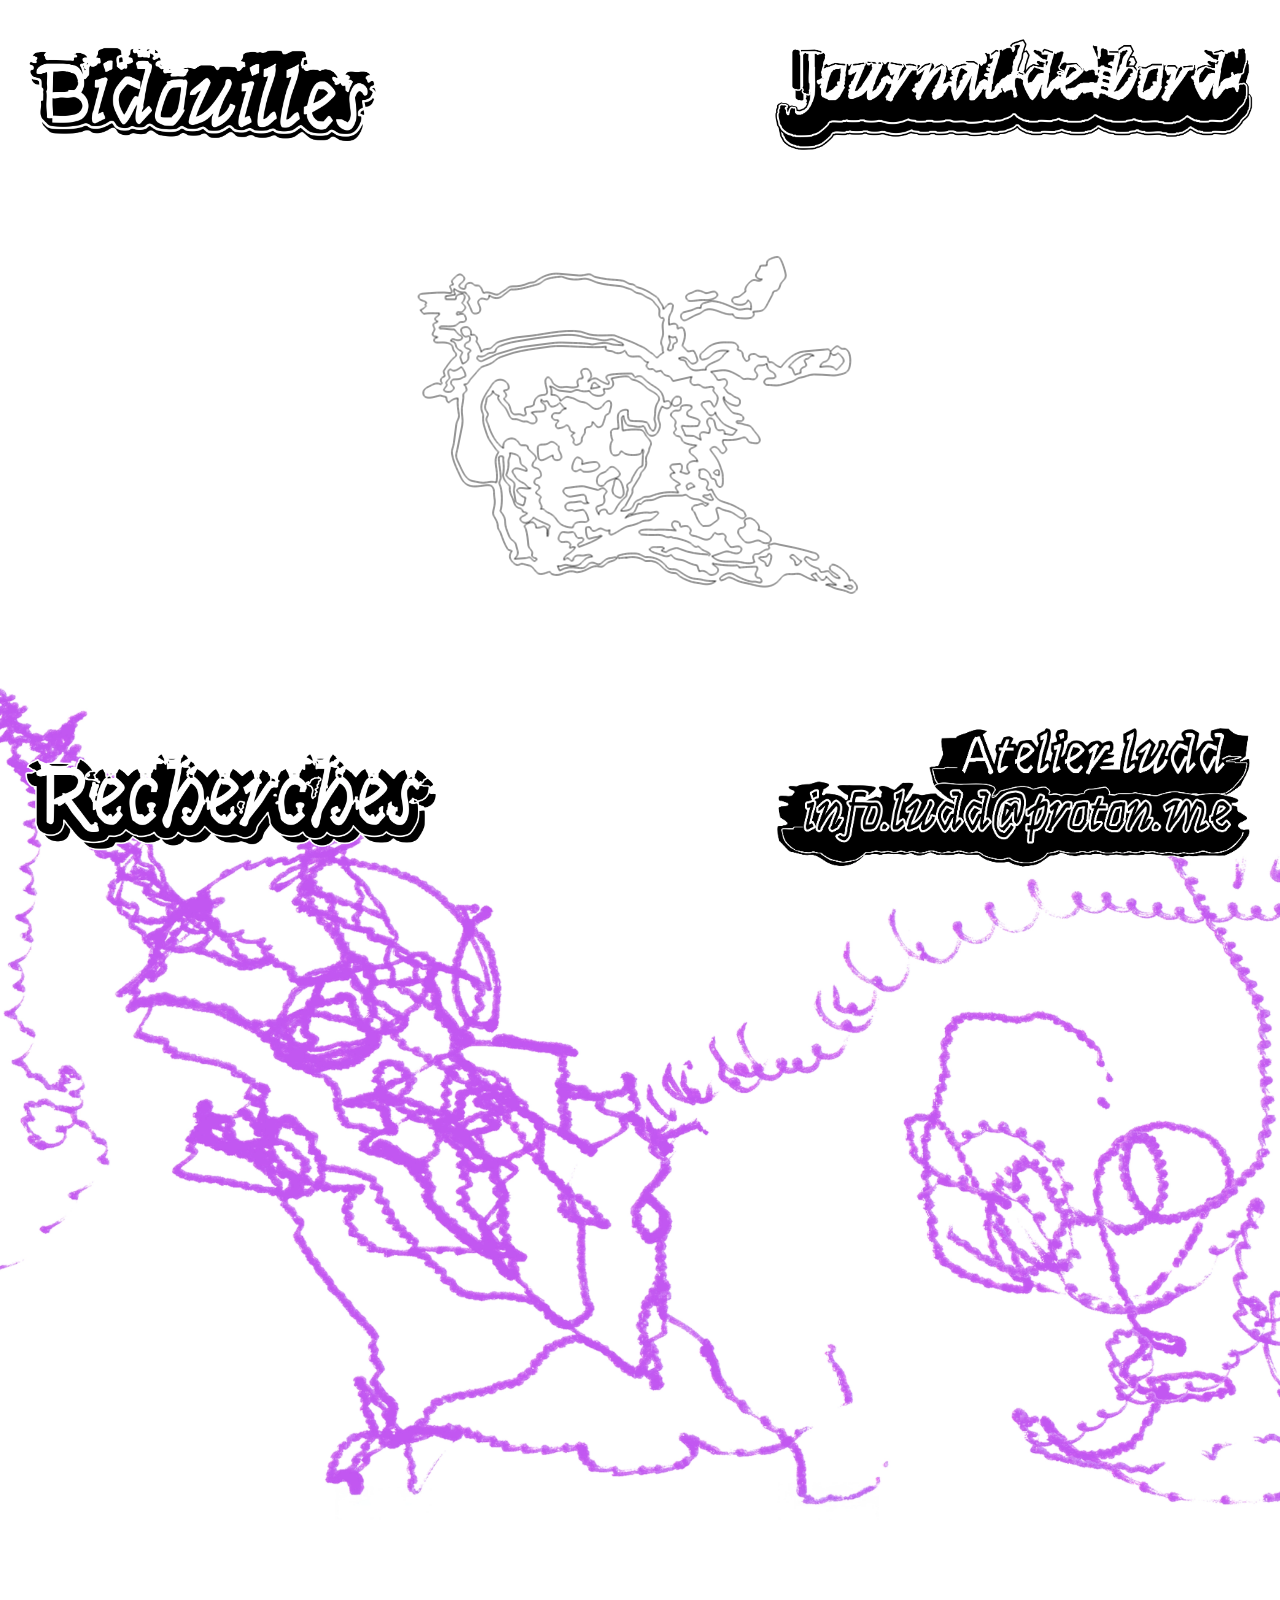
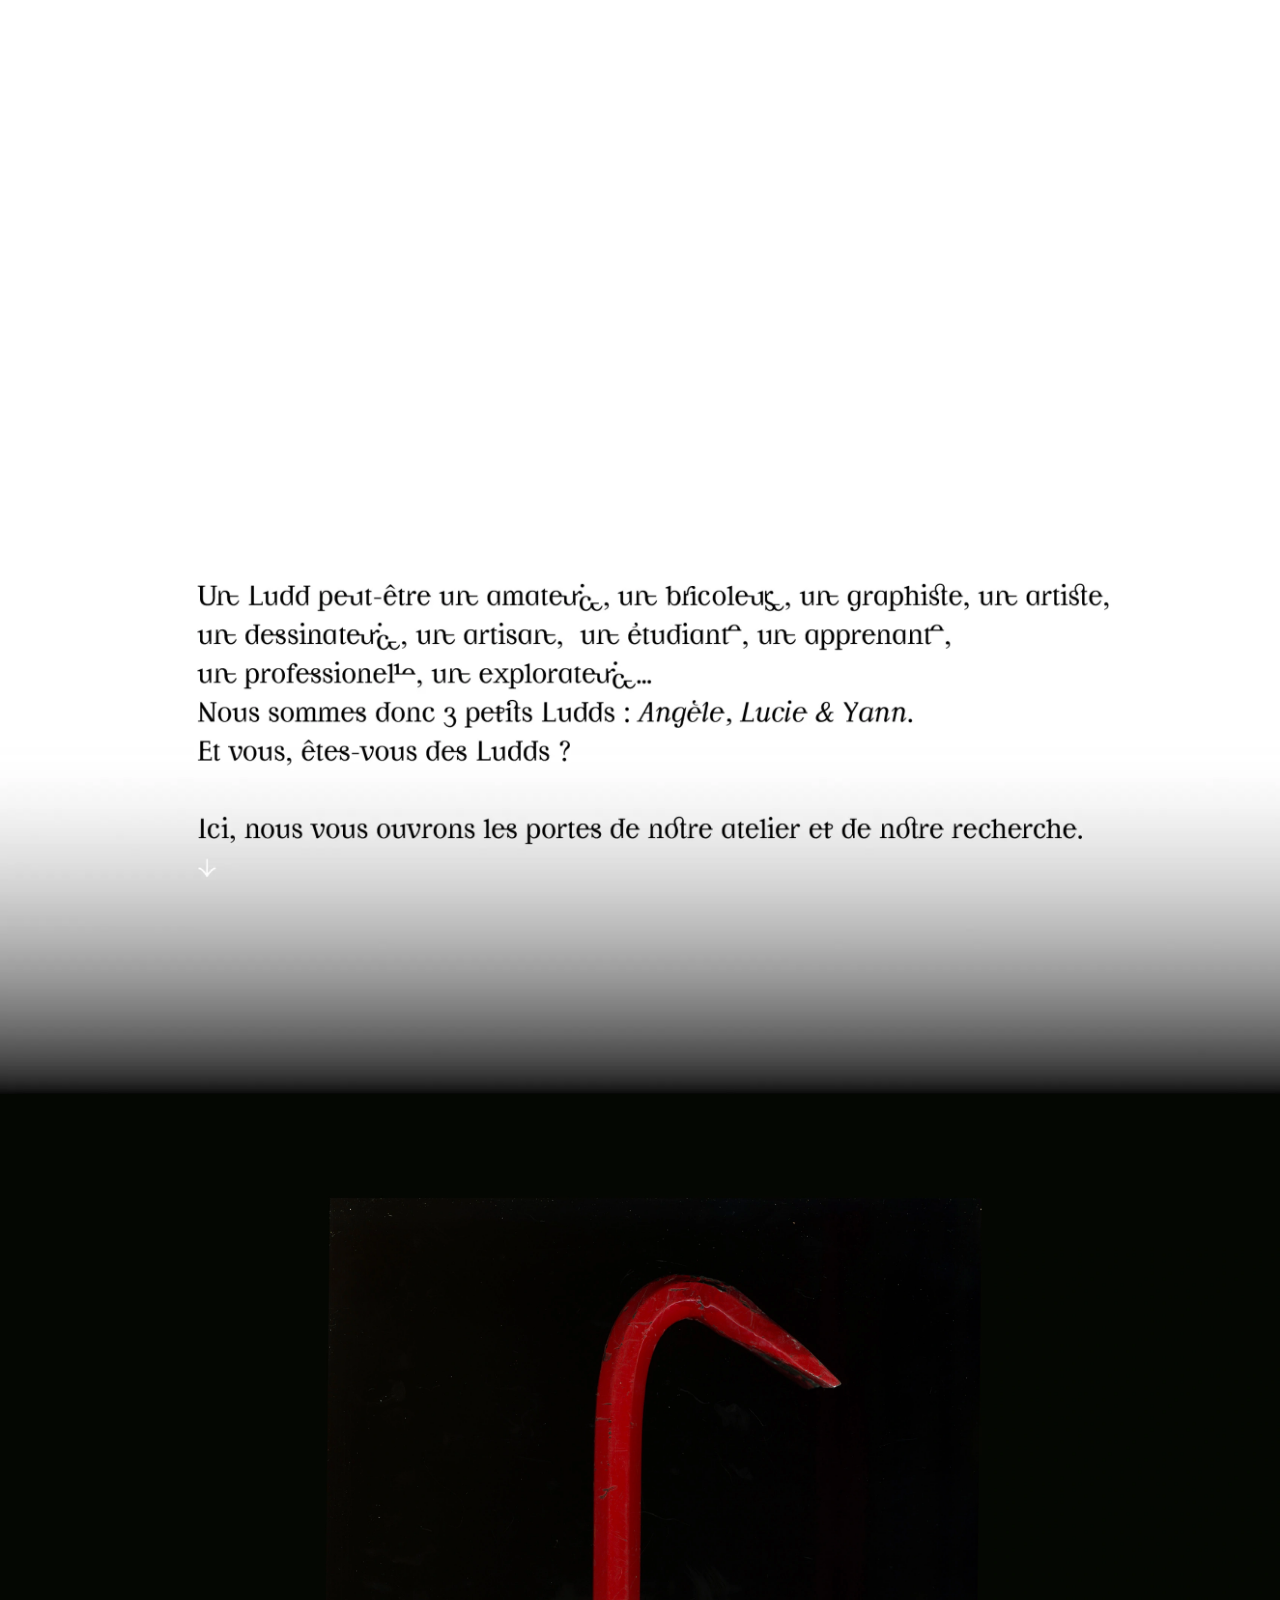
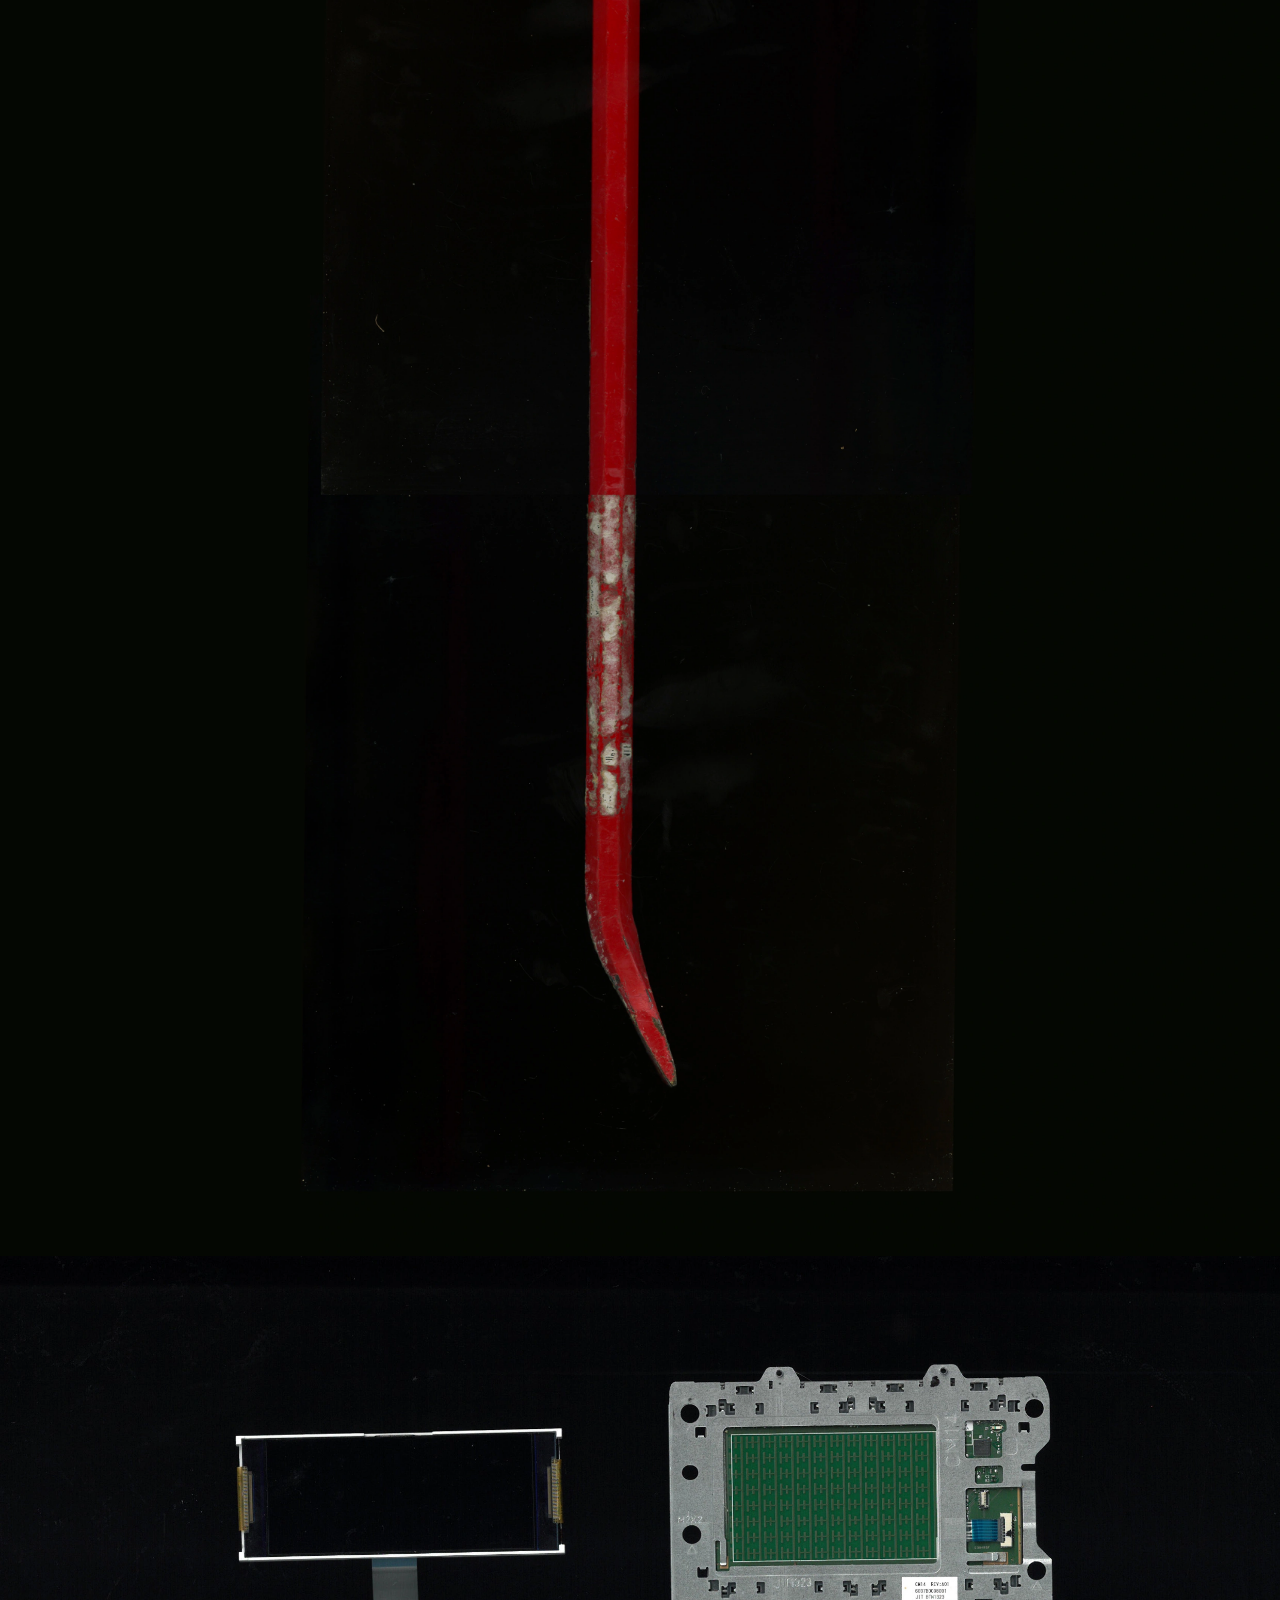
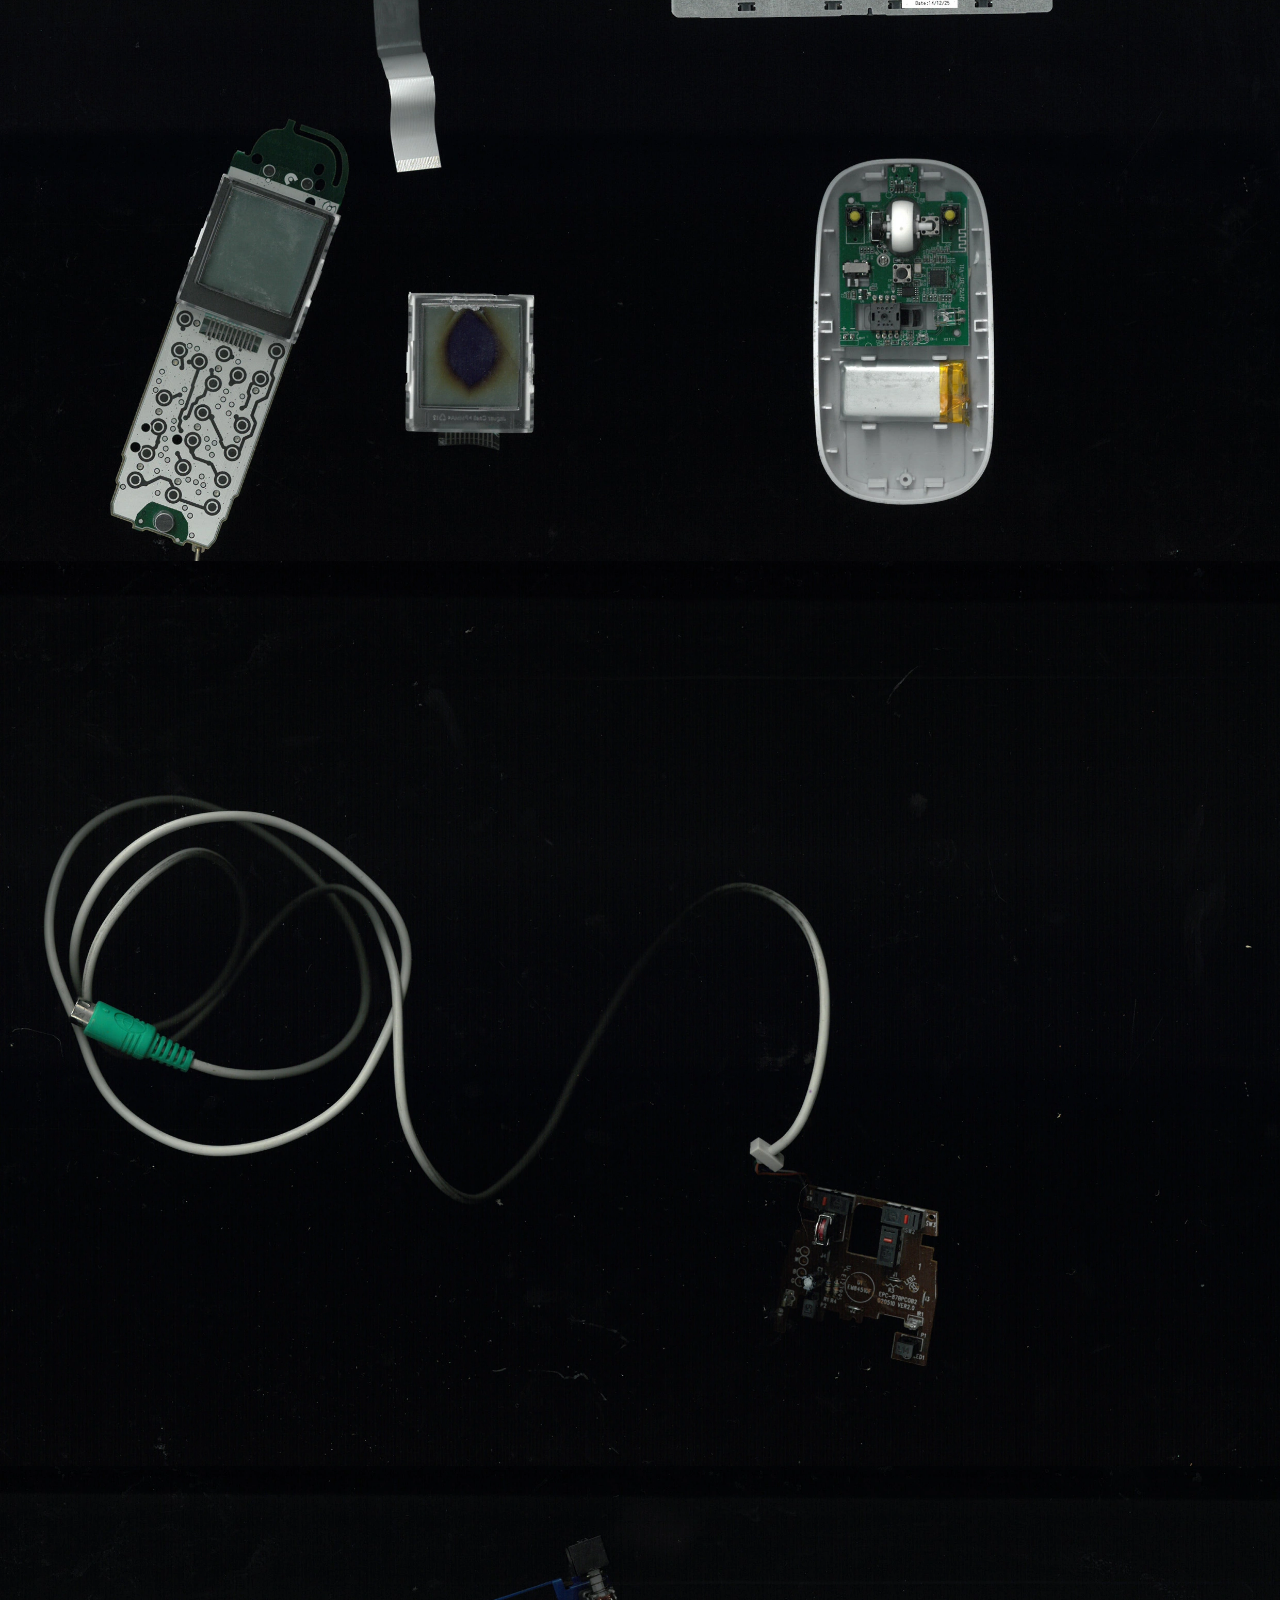
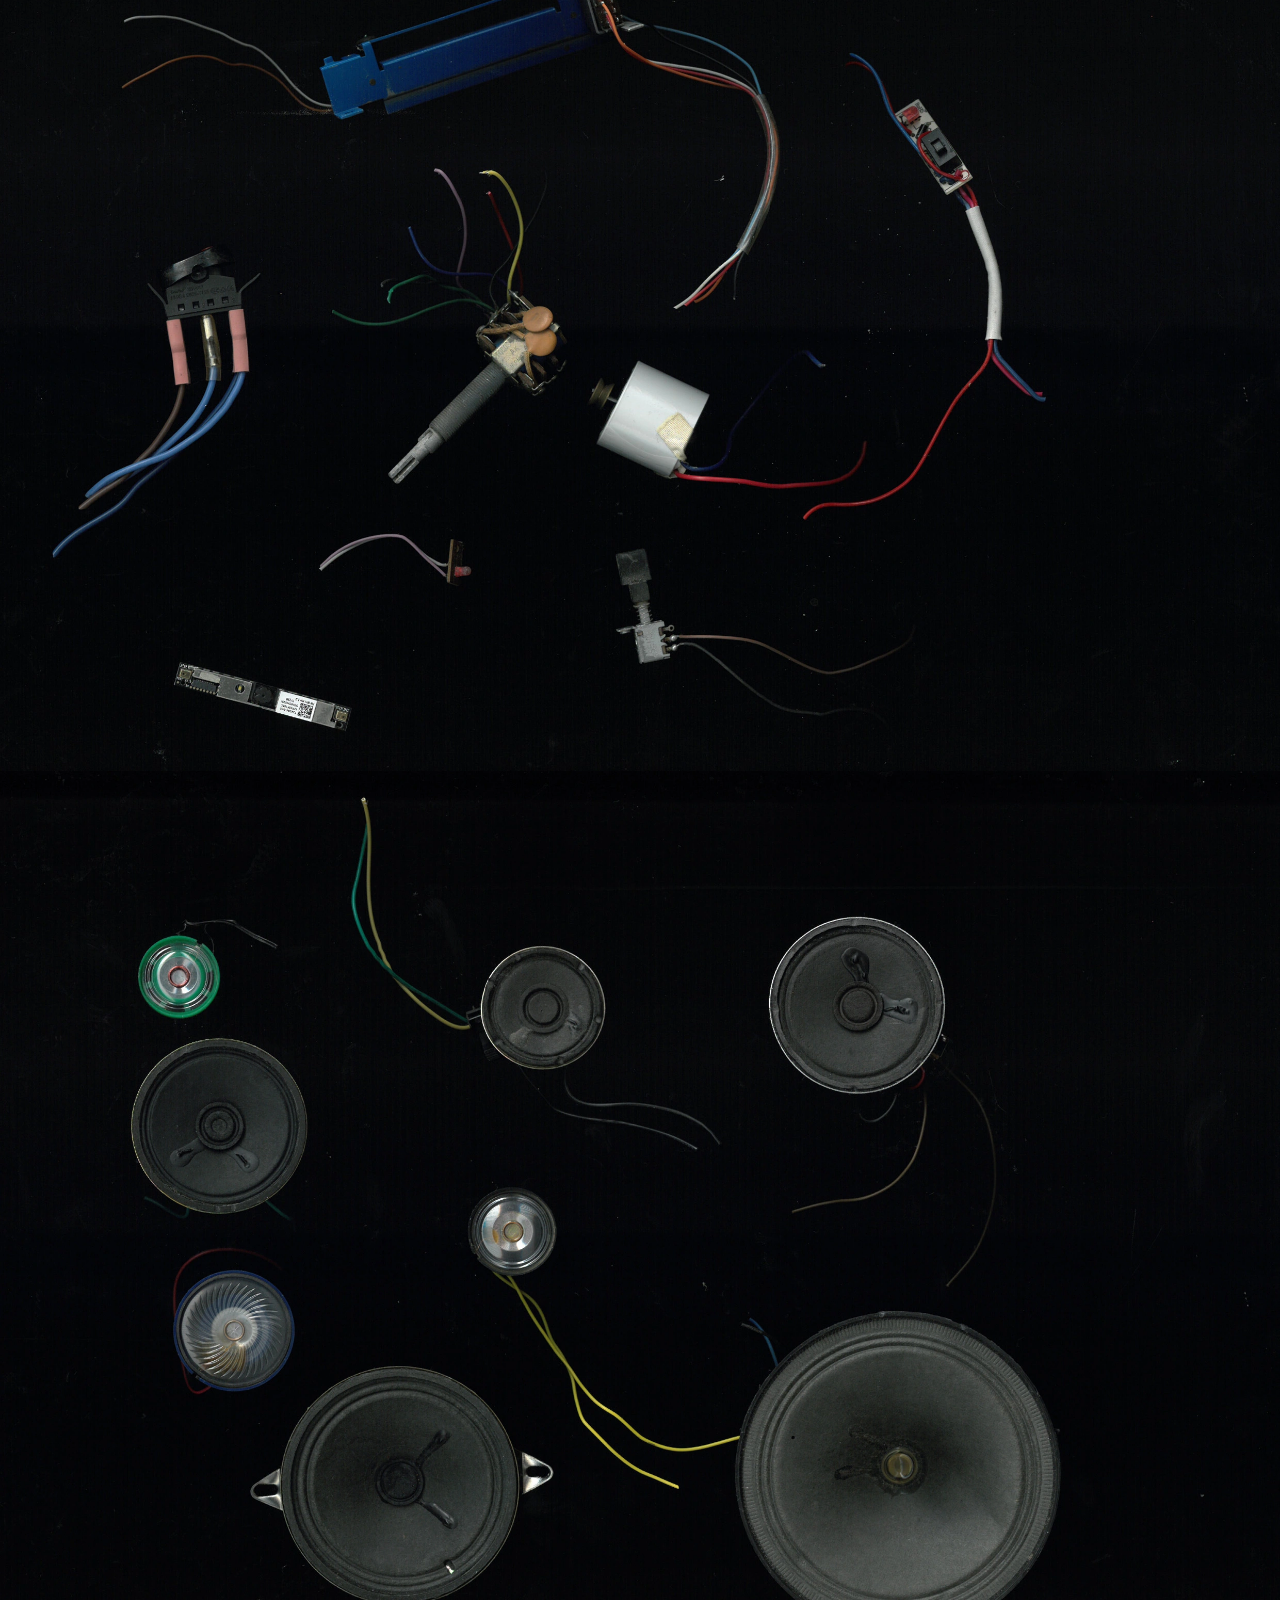
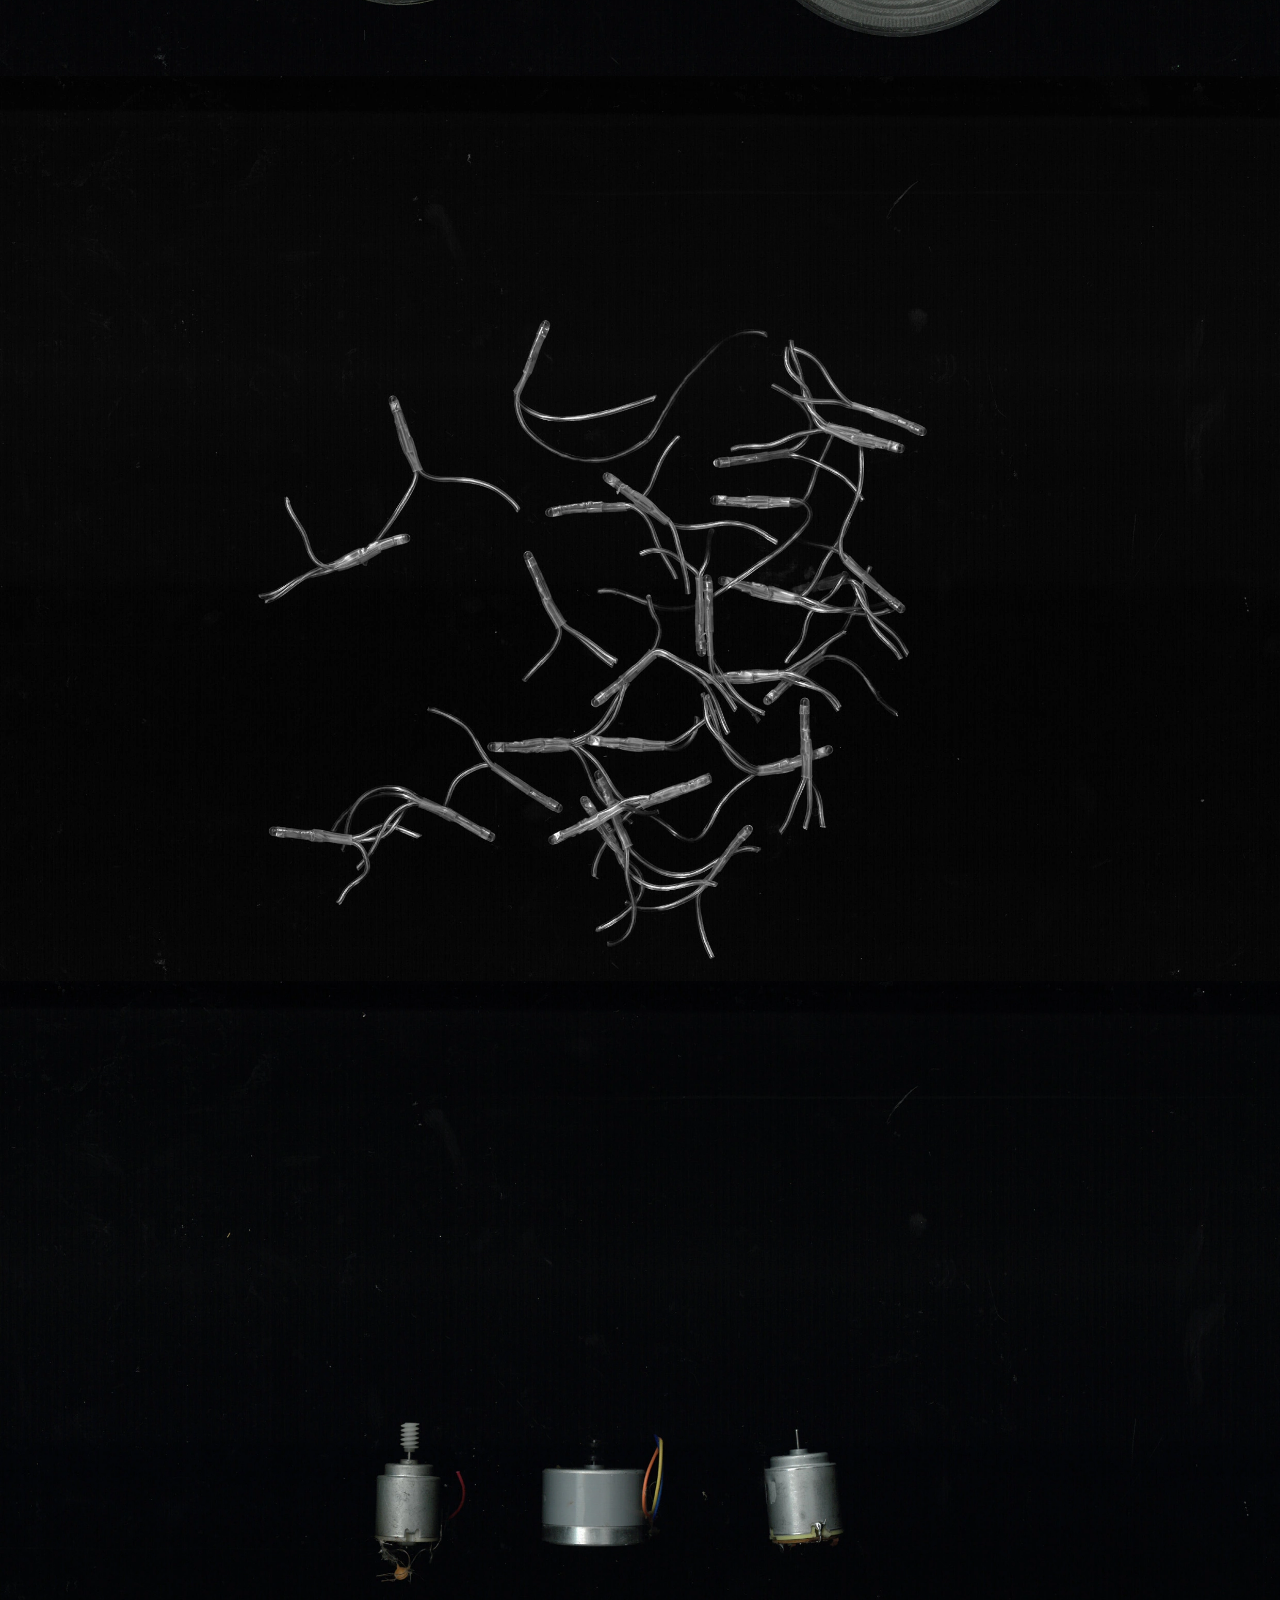
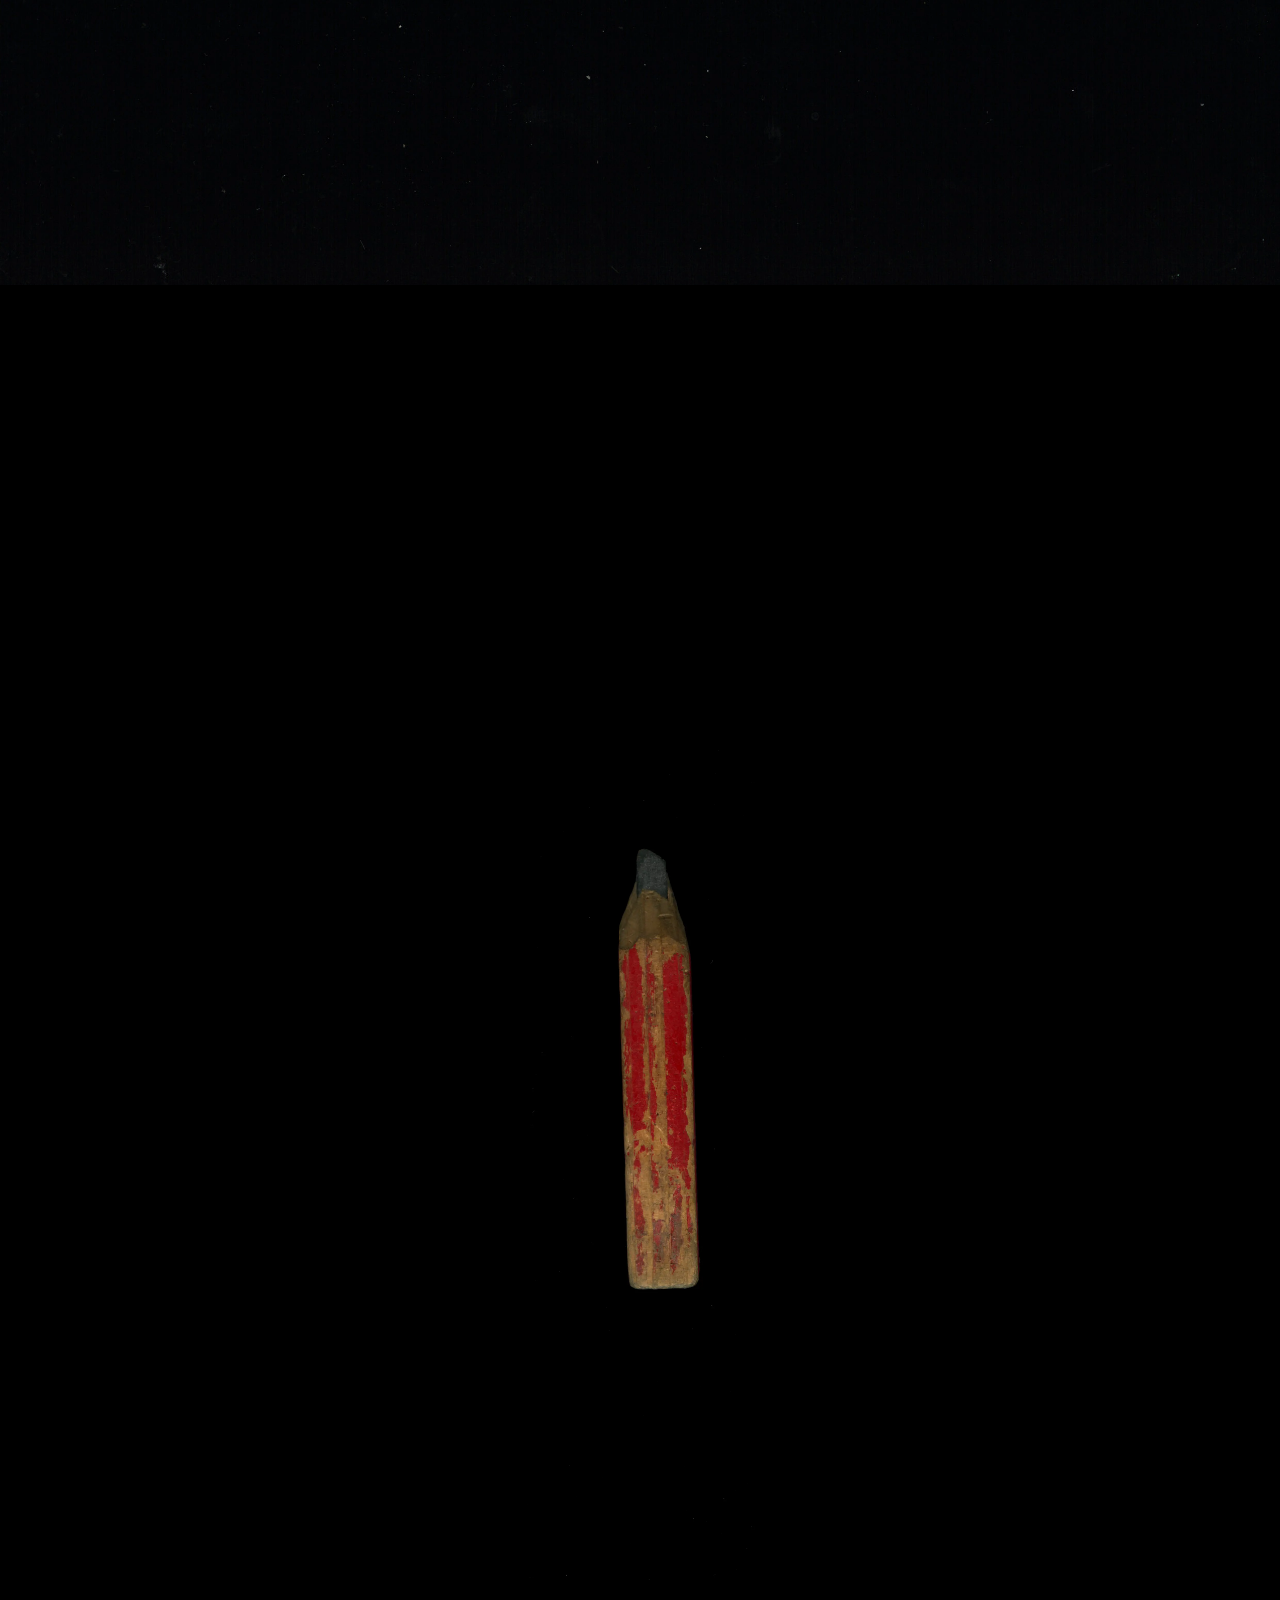
==== commit 123bbd74: "Fix: Correction de position" ====
--- a/index.html
+++ b/index.html
@@ -2,6 +2,7 @@
 <html lang="fr">
 <head>
     <meta charset="UTF-8">
+    <meta name="viewport" content="width=device-width, initial-scale=1">
     <title>LUDD</title>
     <link rel="stylesheet" href="index.css">
 </head>
--- a/index.css
+++ b/index.css
@@ -77,7 +77,7 @@
 
 .bloc {
     position: fixed;
-    padding: 20px;
+    padding: 0;
     pointer-events: auto;
 }
 
@@ -158,11 +158,32 @@
 /* ========================= */
 @media (max-width: 768px) {
     .svg-btn {
-        width: 100px;
+        width: 200px;
     }
     .svg-rotate {
         width: 160px;
     }
+    /* Positions des 3 coins */
+    .bloc:nth-child(1) { top: 12px;    left: 12px;  }
+    .bloc:nth-child(2) { top: 12px;    right: 12px; }
+    .bloc:nth-child(3) { bottom: 12px; left: 12px;  }
+    .bloc:nth-child(4) { bottom: 37px; right: 12px;  }
+    .bloc:nth-child(5) { bottom: 12px; right: 12px;  }
+}
+
+/* Telephone en paysage */
+@media (max-height: 500px) {
+    .svg-btn {
+        width: 200px;
+    }
+    .svg-rotate {
+        width: 120px;
+    }
+    .bloc:nth-child(1) { top: 8px;    left: 8px;  }
+    .bloc:nth-child(2) { top: 8px;    right: 8px; }
+    .bloc:nth-child(3) { bottom: 8px; left: 8px;  }
+    .bloc:nth-child(4) { bottom: 28px; right: 8px; }
+    .bloc:nth-child(5) { bottom: 8px;  right: 8px; }
 }
 
 .gallery-single img {
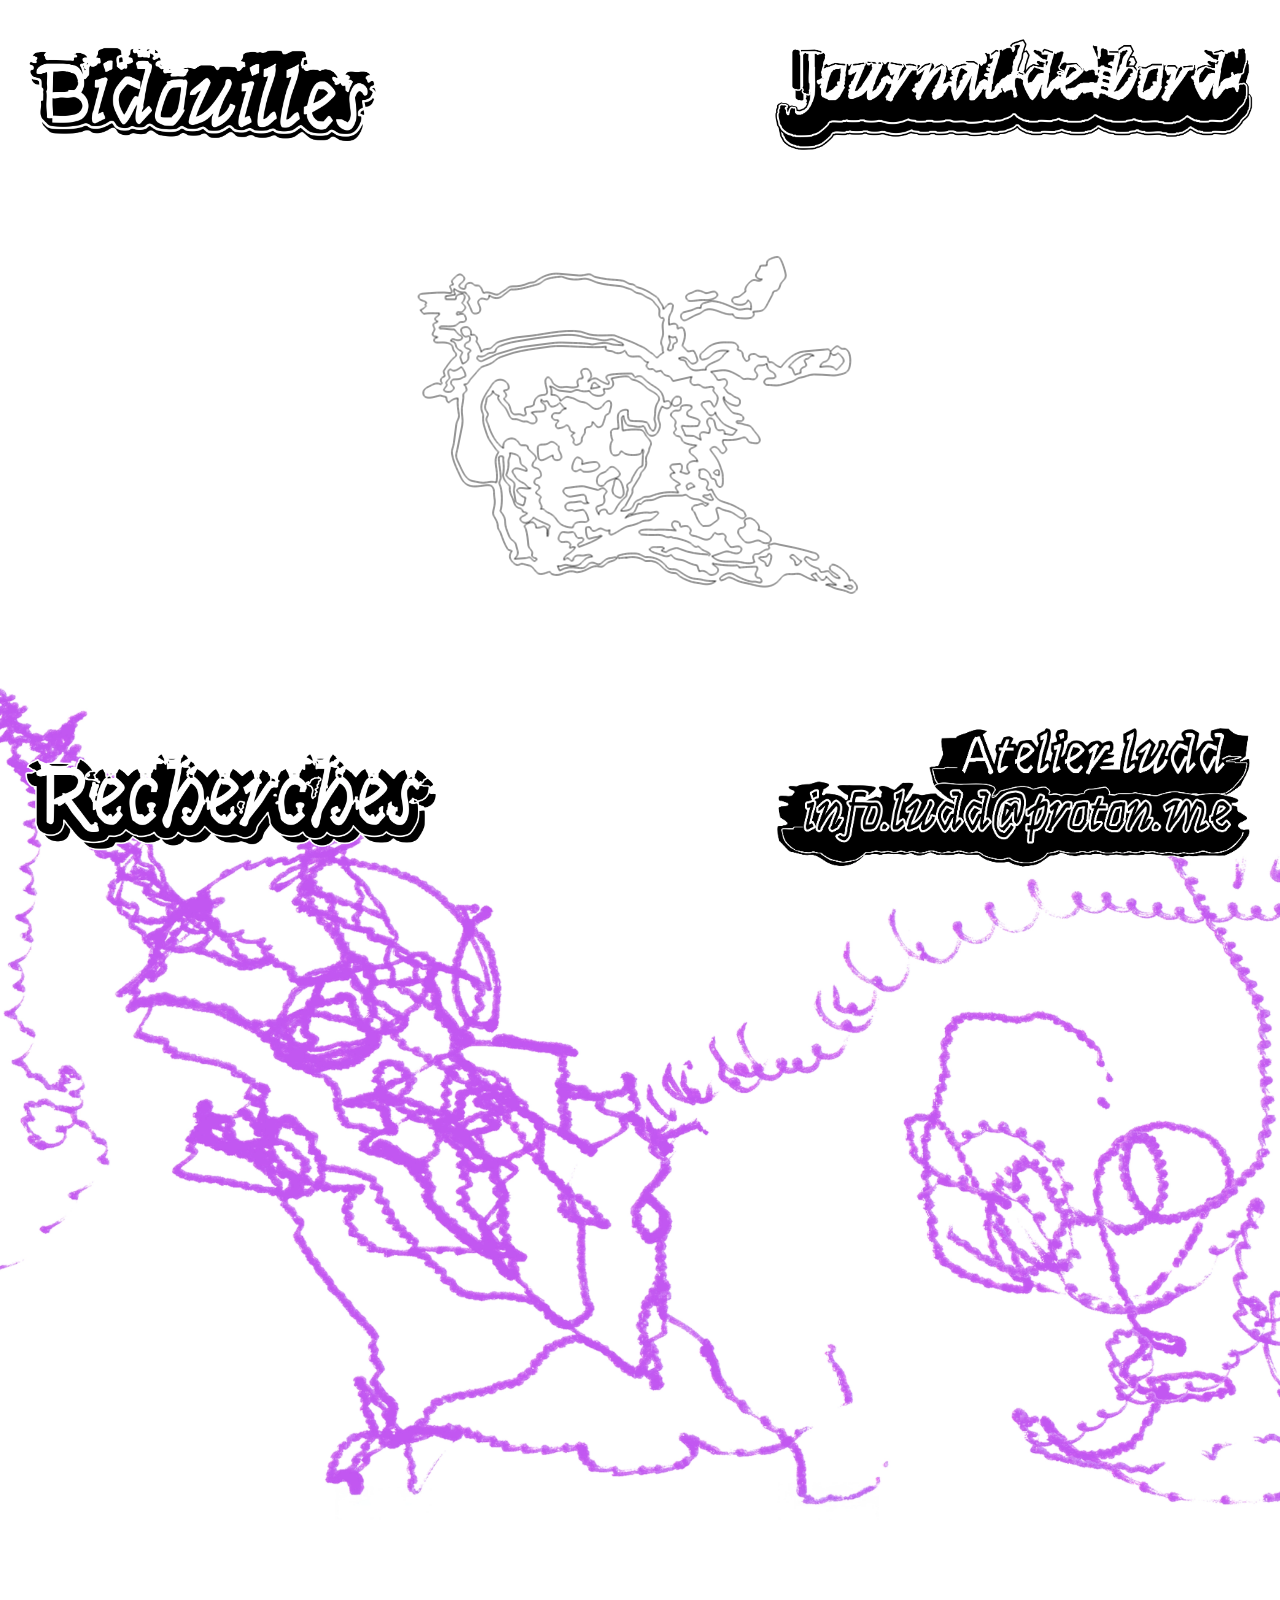
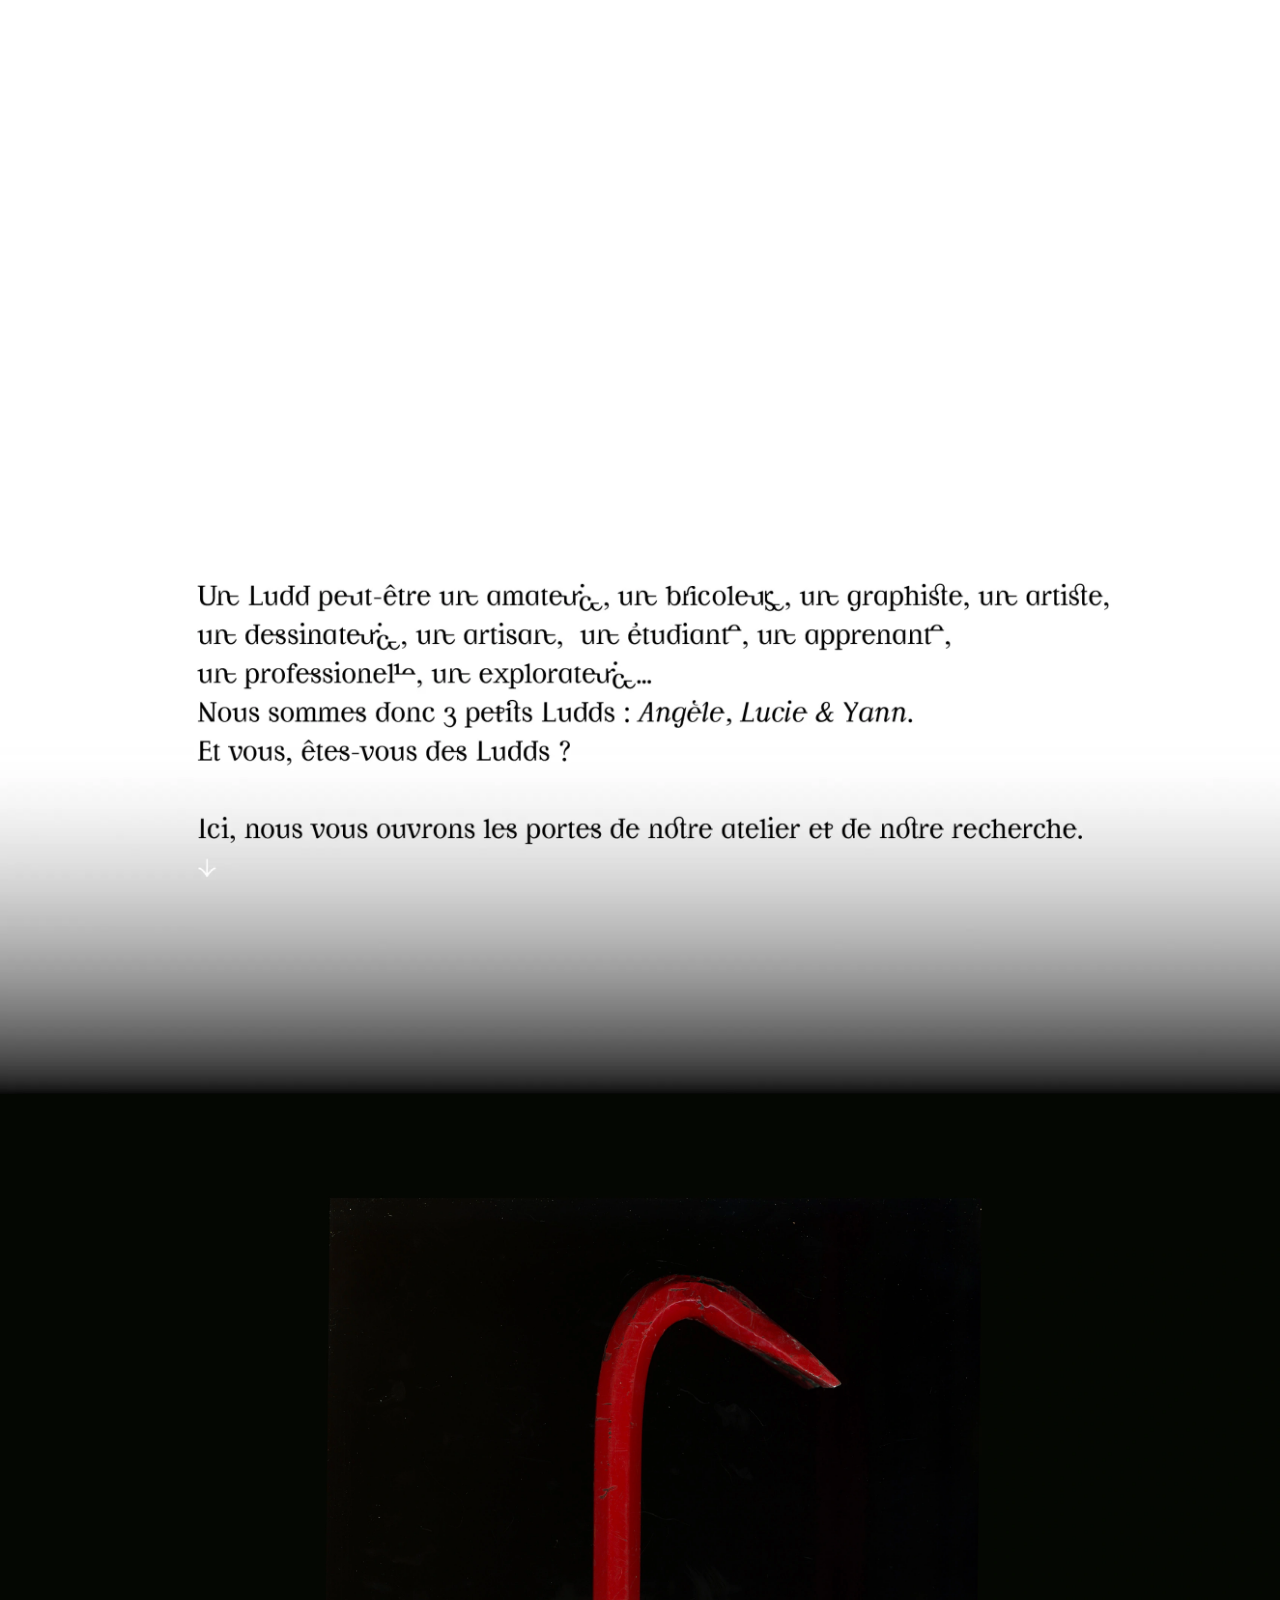
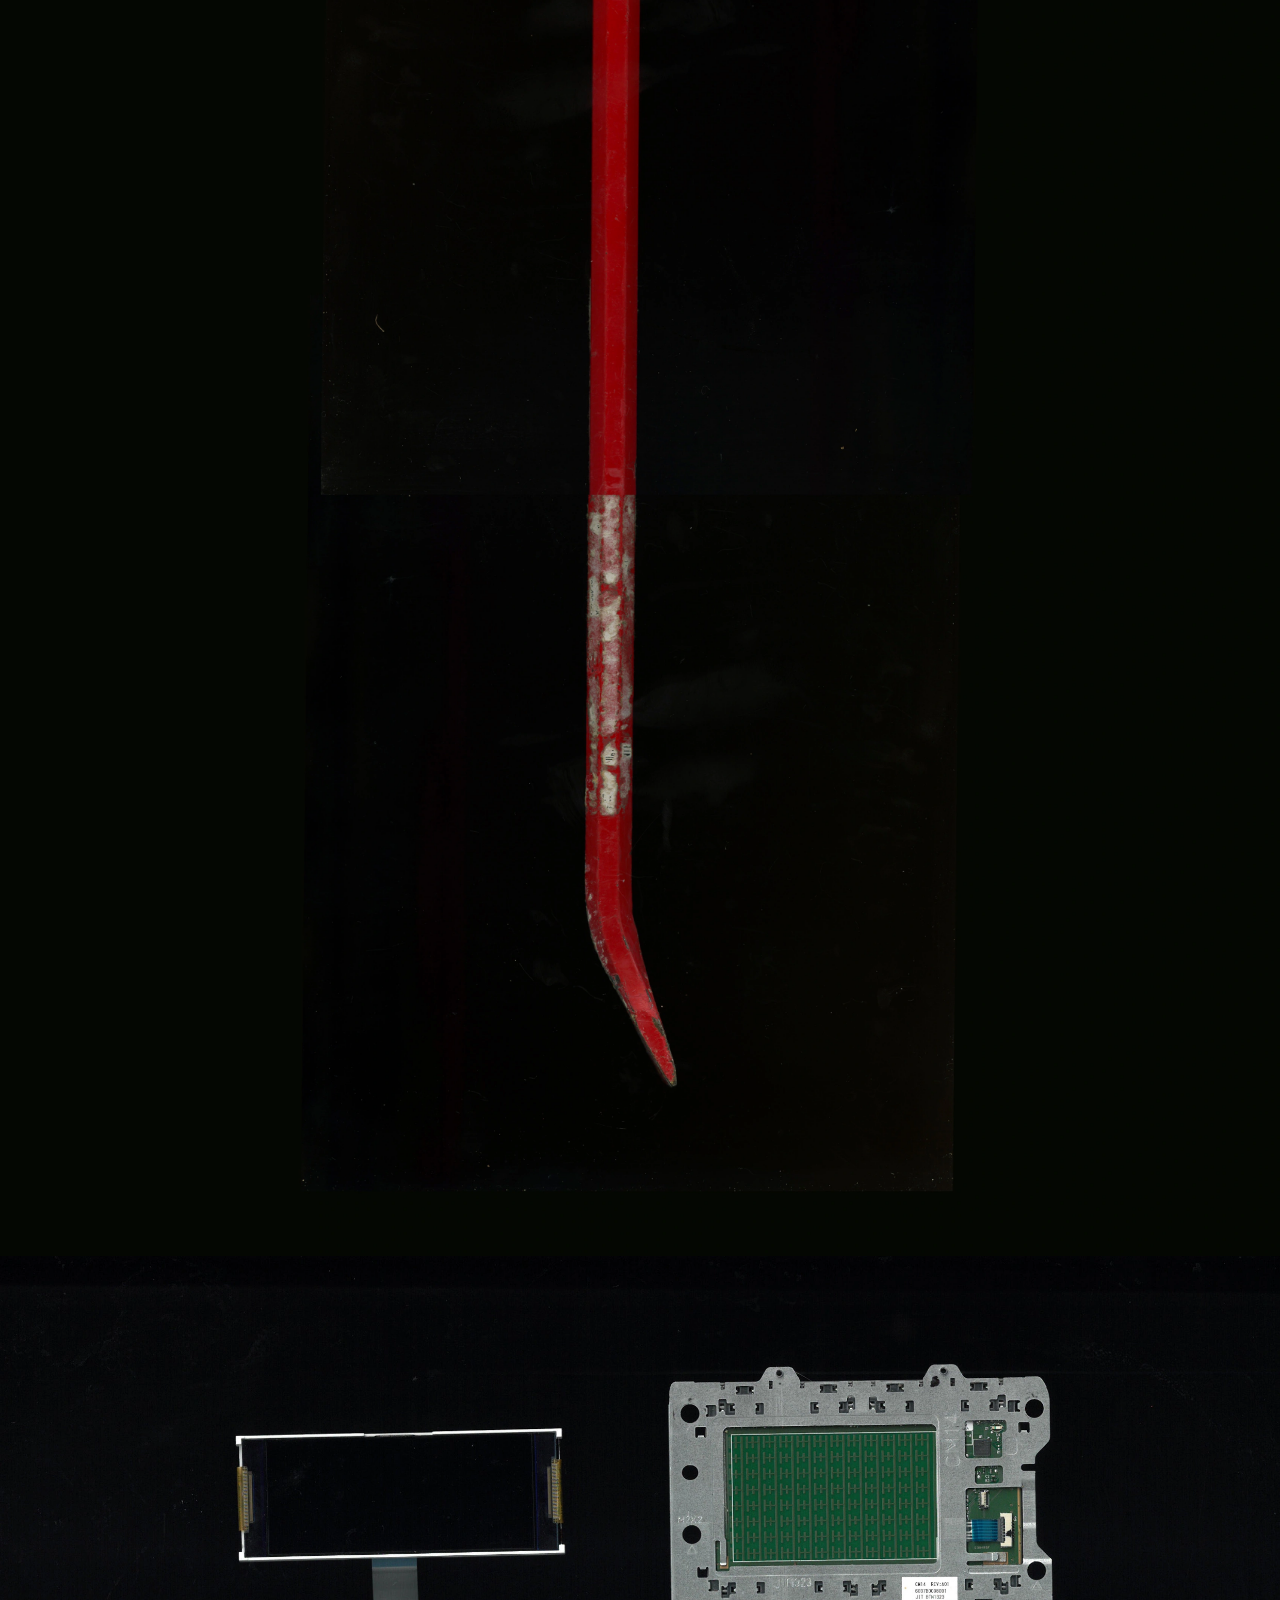
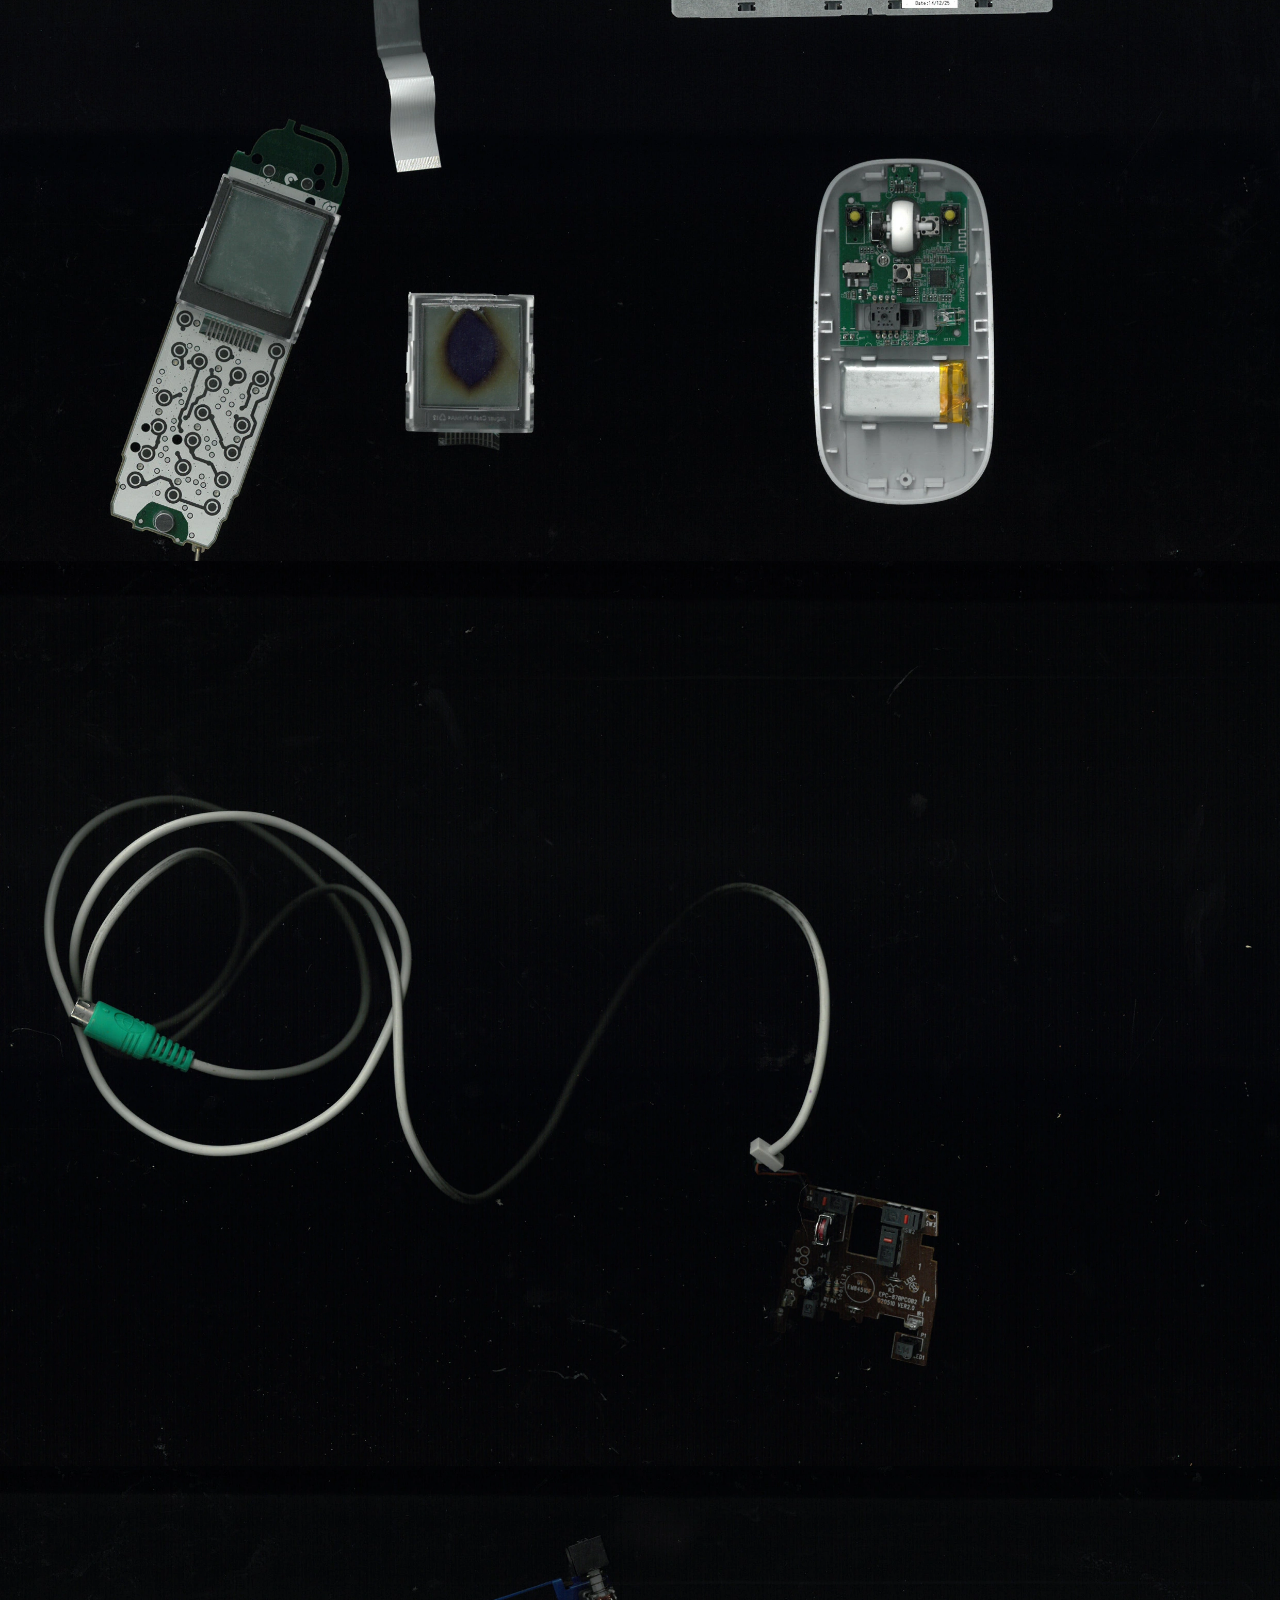
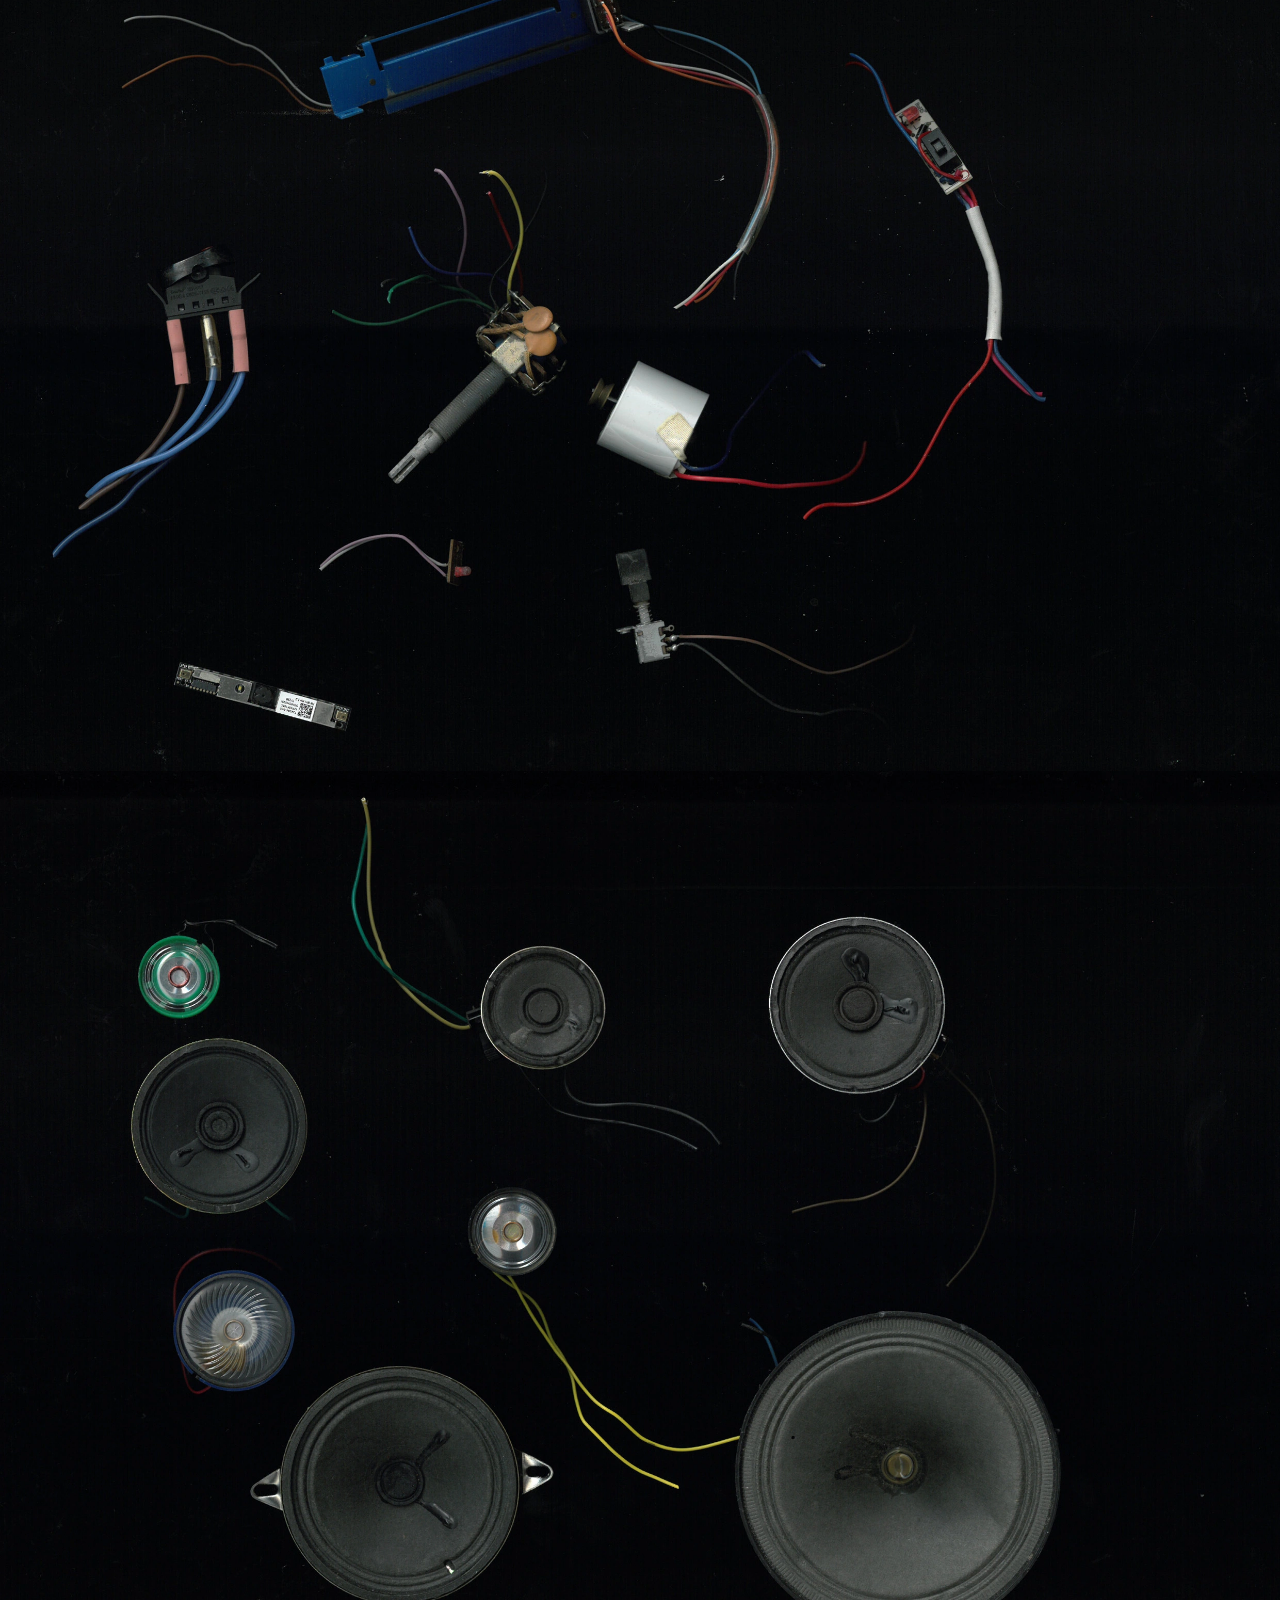
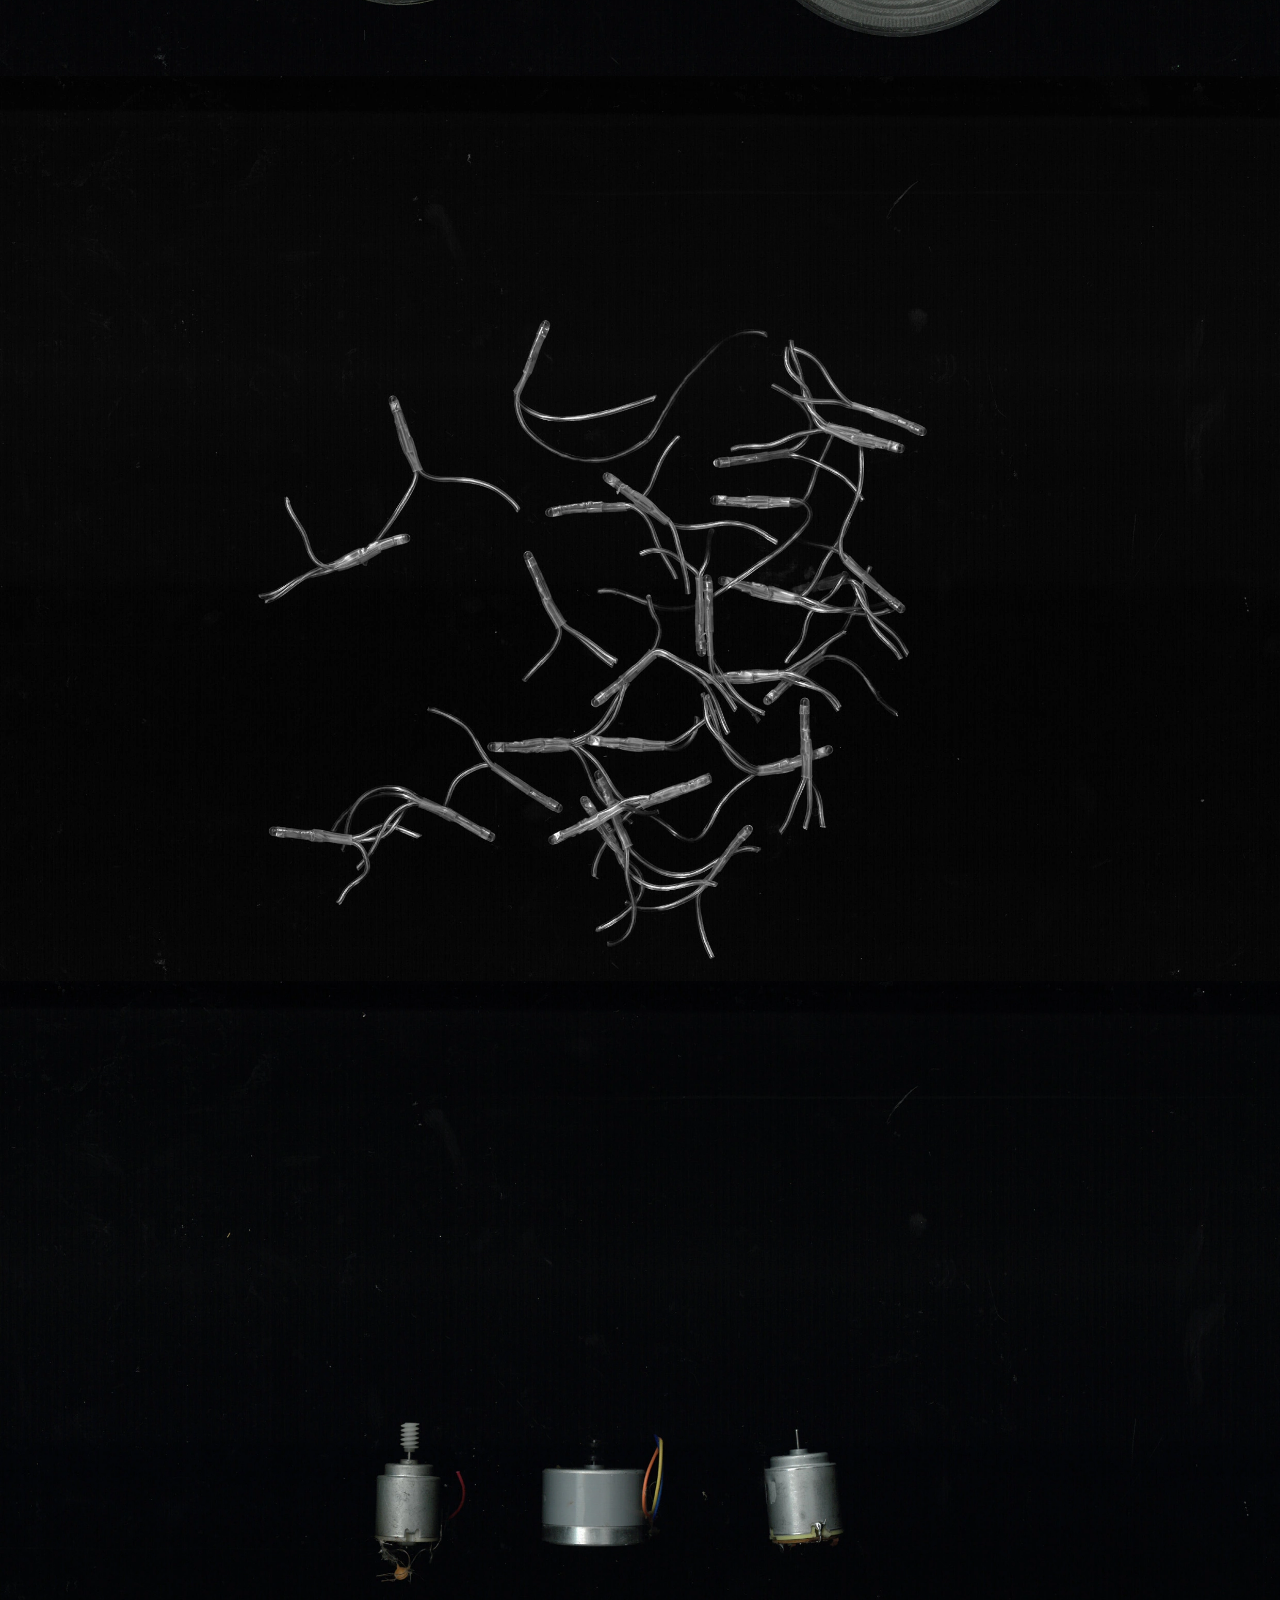
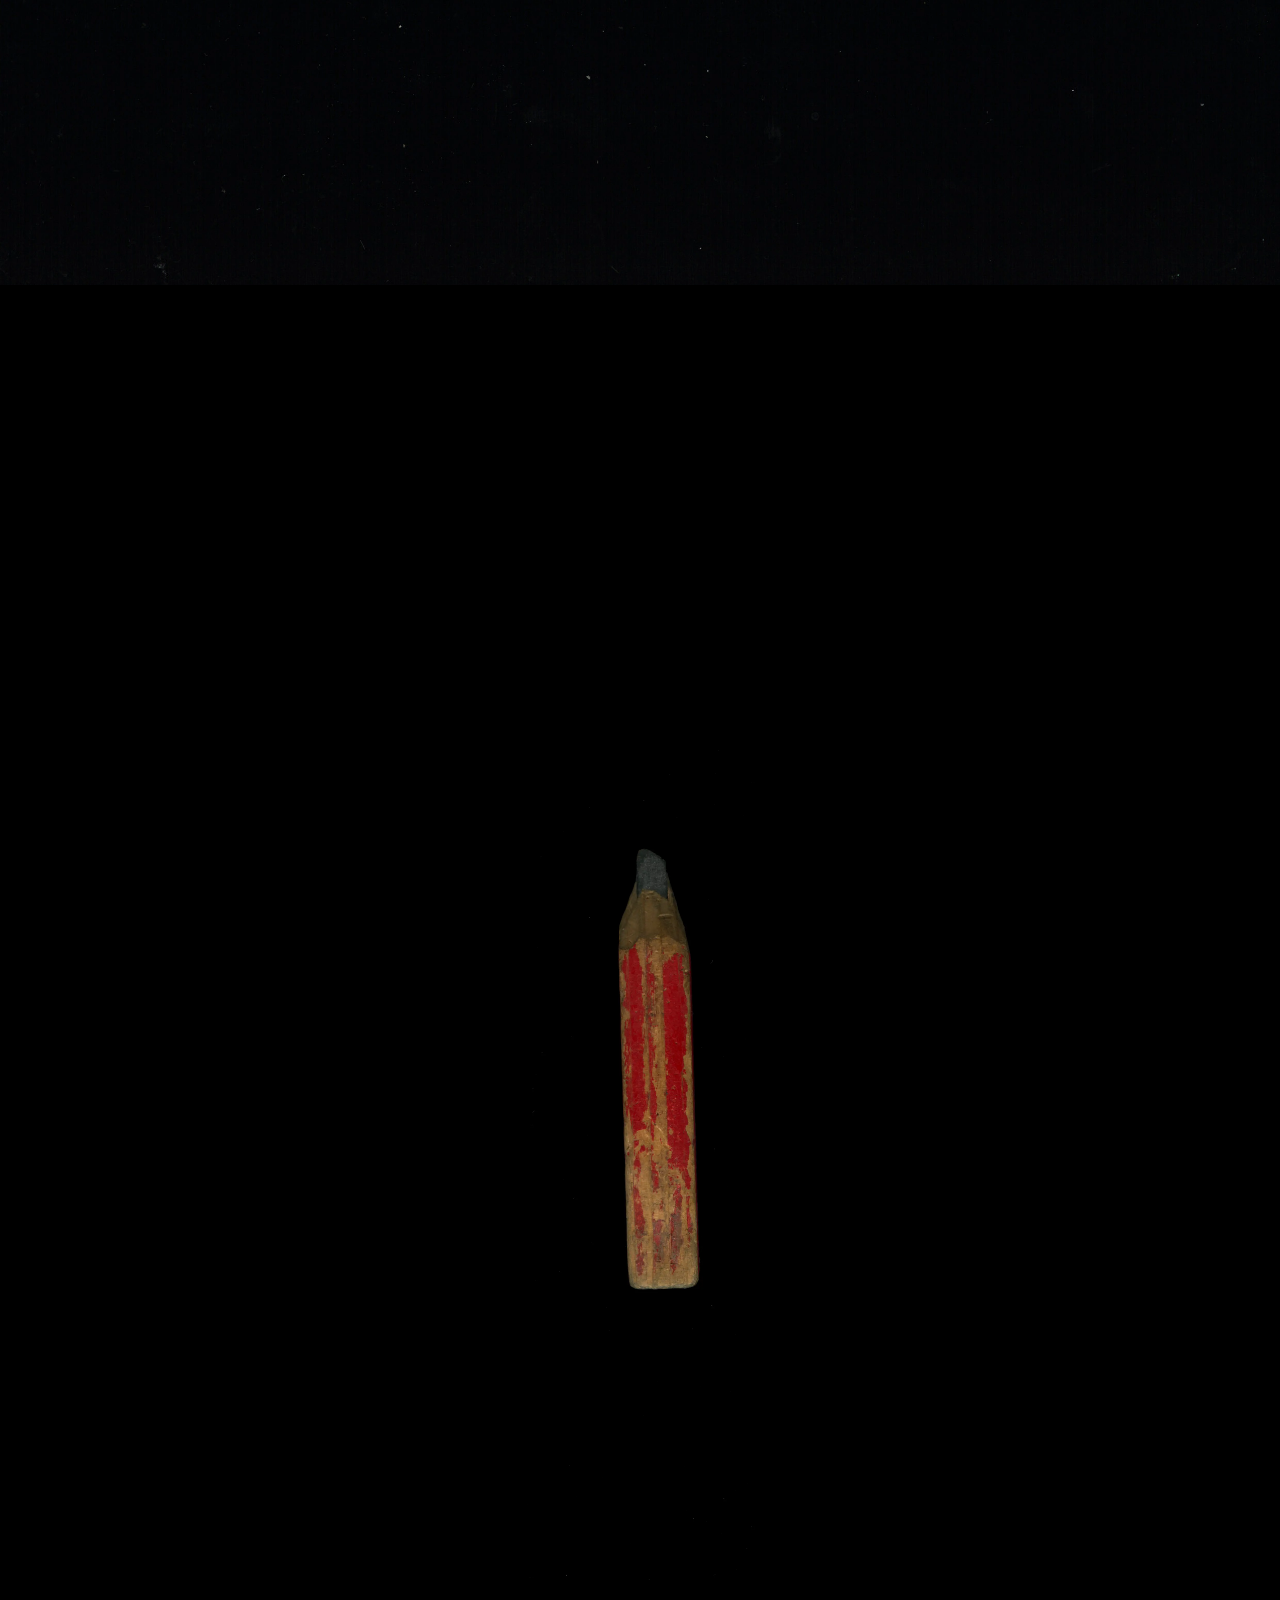
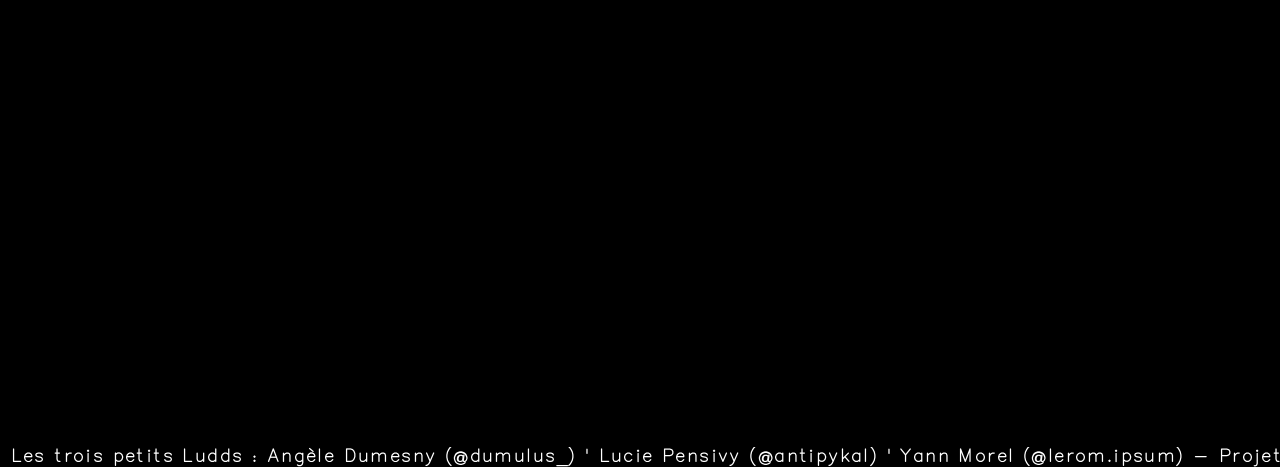
==== commit a6606f2f: "new recherche pics" ====
--- a/index.html
+++ b/index.html
@@ -94,5 +94,14 @@
 
     </main>
 
+    <div class="name-marquee">
+        <div class="name-marquee-track">
+            <span>Les trois petits Ludds : Angèle Dumesny (@dumulus_) ' Lucie Pensivy (@antipykal) ' Yann Morel (@lerom.ipsum) — Projet entamé à l'occasion de leur projet de diplôme de DSAA DCN à l'école Estienne en 2026. — Site web développé par Angèle Dumesny et Lamozi. — Crédits typographiques : Fork de Velvelyne transformé au penplotter (original par Mariel Nils, Manon Van der Borght, et la contribution de Raphaël Bastide, Benjamin Dumond. Distribué par velvetyne.fr.) — Interlope (par Gabriel Dubourg. Distribué par velvetyne.fr.) — Adelphe Fructidor (par Eugénie Bidaut. Distribué par Bye Bye Binary) — Tribalium (Sous licence do what the fuck you want to with them. Dessiné et distribué par fonderie.download)</span>
+            <span class="sep"> &nbsp;&nbsp;&nbsp; </span>
+            <span>Les trois petits Ludds : Angèle Dumesny (@dumulus_) ' Lucie Pensivy (@antipykal) ' Yann Morel (@lerom.ipsum) — Projet entamé à l'occasion de leur projet de diplôme de DSAA DCN à l'école Estienne en 2026. — Site web développé par Angèle Dumesny et Lamozi. — Crédits typographiques : Fork de Velvelyne transformé au penplotter (original par Mariel Nils, Manon Van der Borght, et la contribution de Raphaël Bastide, Benjamin Dumond. Distribué par velvetyne.fr.) — Interlope (par Gabriel Dubourg. Distribué par velvetyne.fr.) — Adelphe Fructidor (par Eugénie Bidaut. Distribué par Bye Bye Binary) — Tribalium (Sous licence do what the fuck you want to with them. Dessiné et distribué par fonderie.download)</span>
+            <span class="sep"> &nbsp;&nbsp;&nbsp; </span>
+        </div>
+    </div>
+
 </body>
 </html>
--- a/index.css
+++ b/index.css
@@ -6,6 +6,13 @@
     src: url('fonts/Adelphe-GerminalBoldItalic.woff') format('woff');
     font-weight: normal;
     font-style: italic;
+}
+
+@font-face {
+    font-family: 'herthey';
+    src: url('FONT/BBB-Herthey-Futural-40.otf') format('opentype');
+    font-weight: normal;
+    font-style: normal;
 }
 
 * {
@@ -152,6 +159,40 @@
     50%  { stroke-width: 100; opacity: 1; }
     100% { stroke-width: 0;   opacity: 1; }
 }
+/* ========================= */
+/* BANDEAU NOMS DÉFILANTS */
+/* ========================= */
+.name-marquee {
+    position: relative;
+    width: 100%;
+    overflow: hidden;
+    white-space: nowrap;
+    background: #000;
+    pointer-events: none;
+}
+
+.name-marquee-track {
+    display: inline-block;
+    animation: marquee-scroll 70s linear infinite;
+    font-family: 'herthey', sans-serif;
+    font-size: clamp(0.85rem, 1.5vw, 1.1rem);
+    letter-spacing: 0.08em;
+    color: #fff;
+}
+
+.name-marquee-track span {
+    padding: 0 0.6em;
+}
+
+.name-marquee-track .sep {
+    padding: 0;
+    opacity: 0.5;
+}
+
+@keyframes marquee-scroll {
+    from { transform: translateX(0); }
+    to   { transform: translateX(-50%); }
+}
 
 /* ========================= */
 /* RESPONSIVE MOBILE */
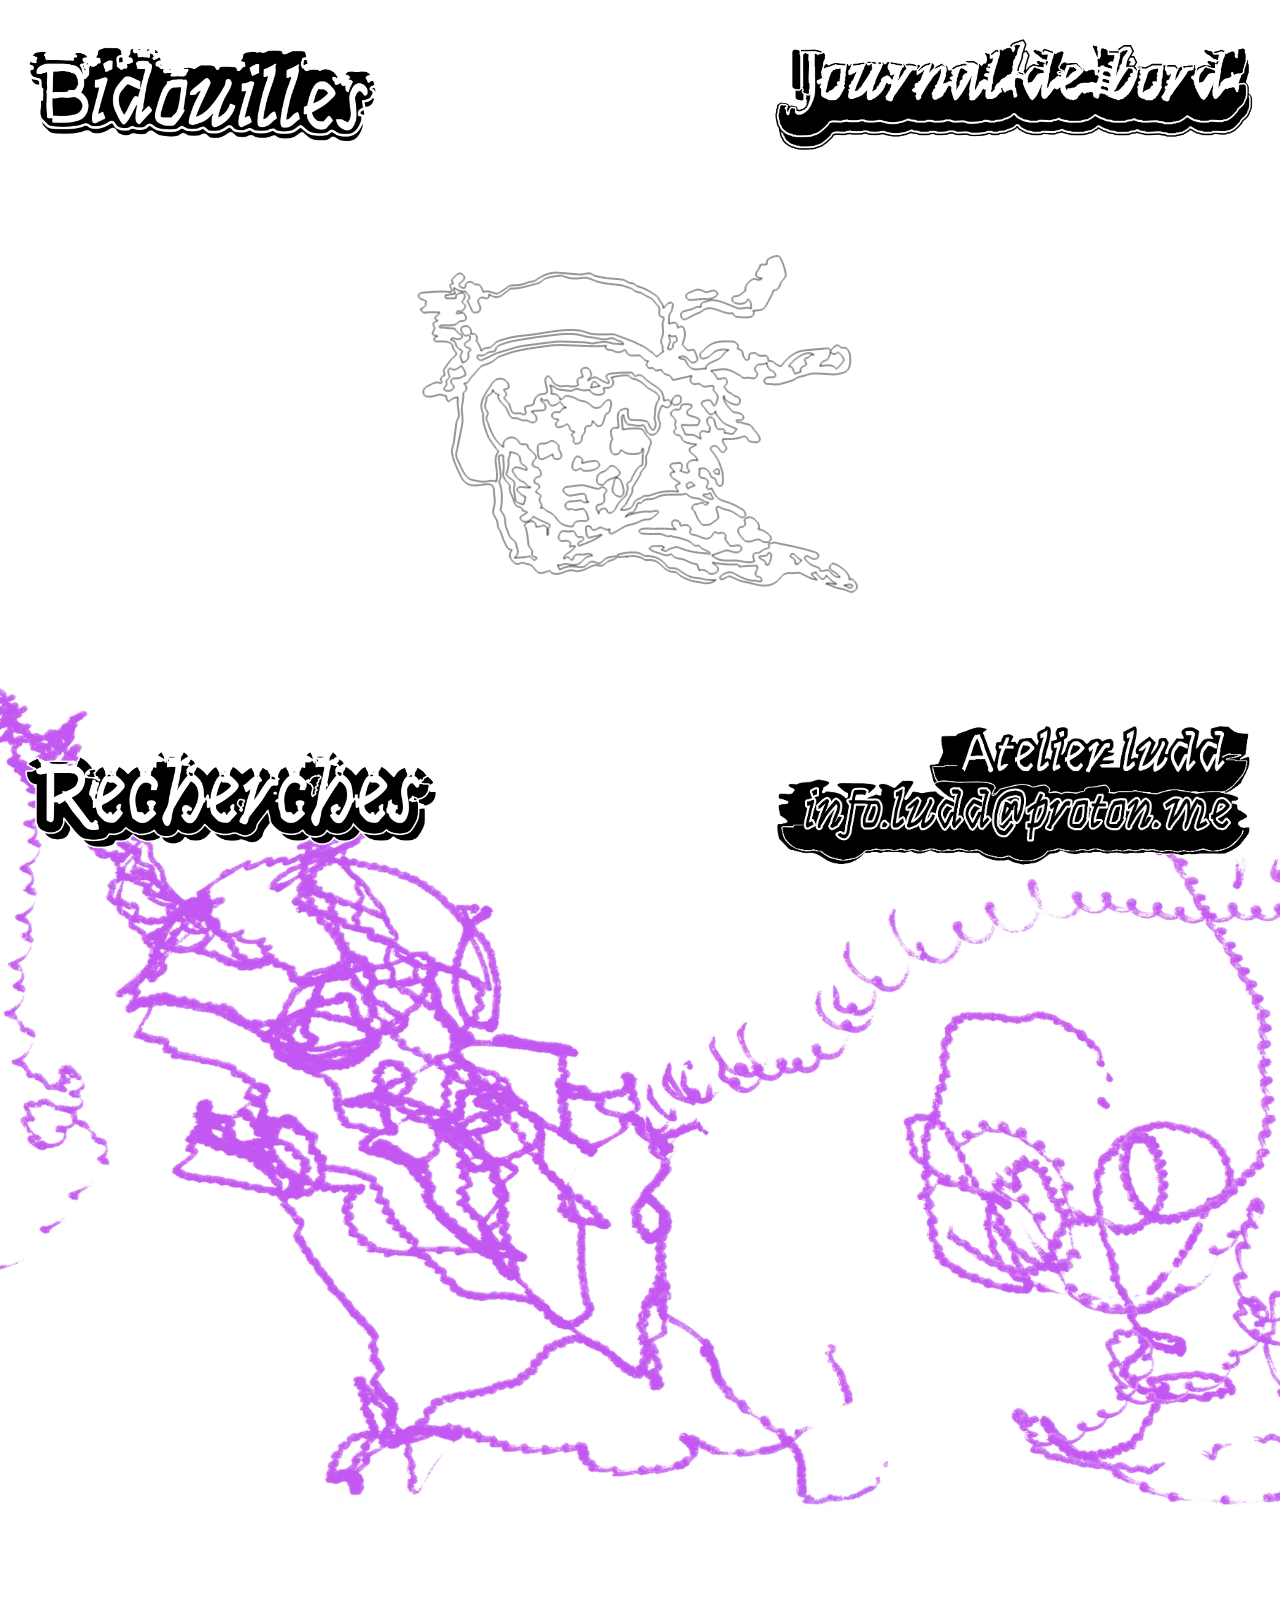
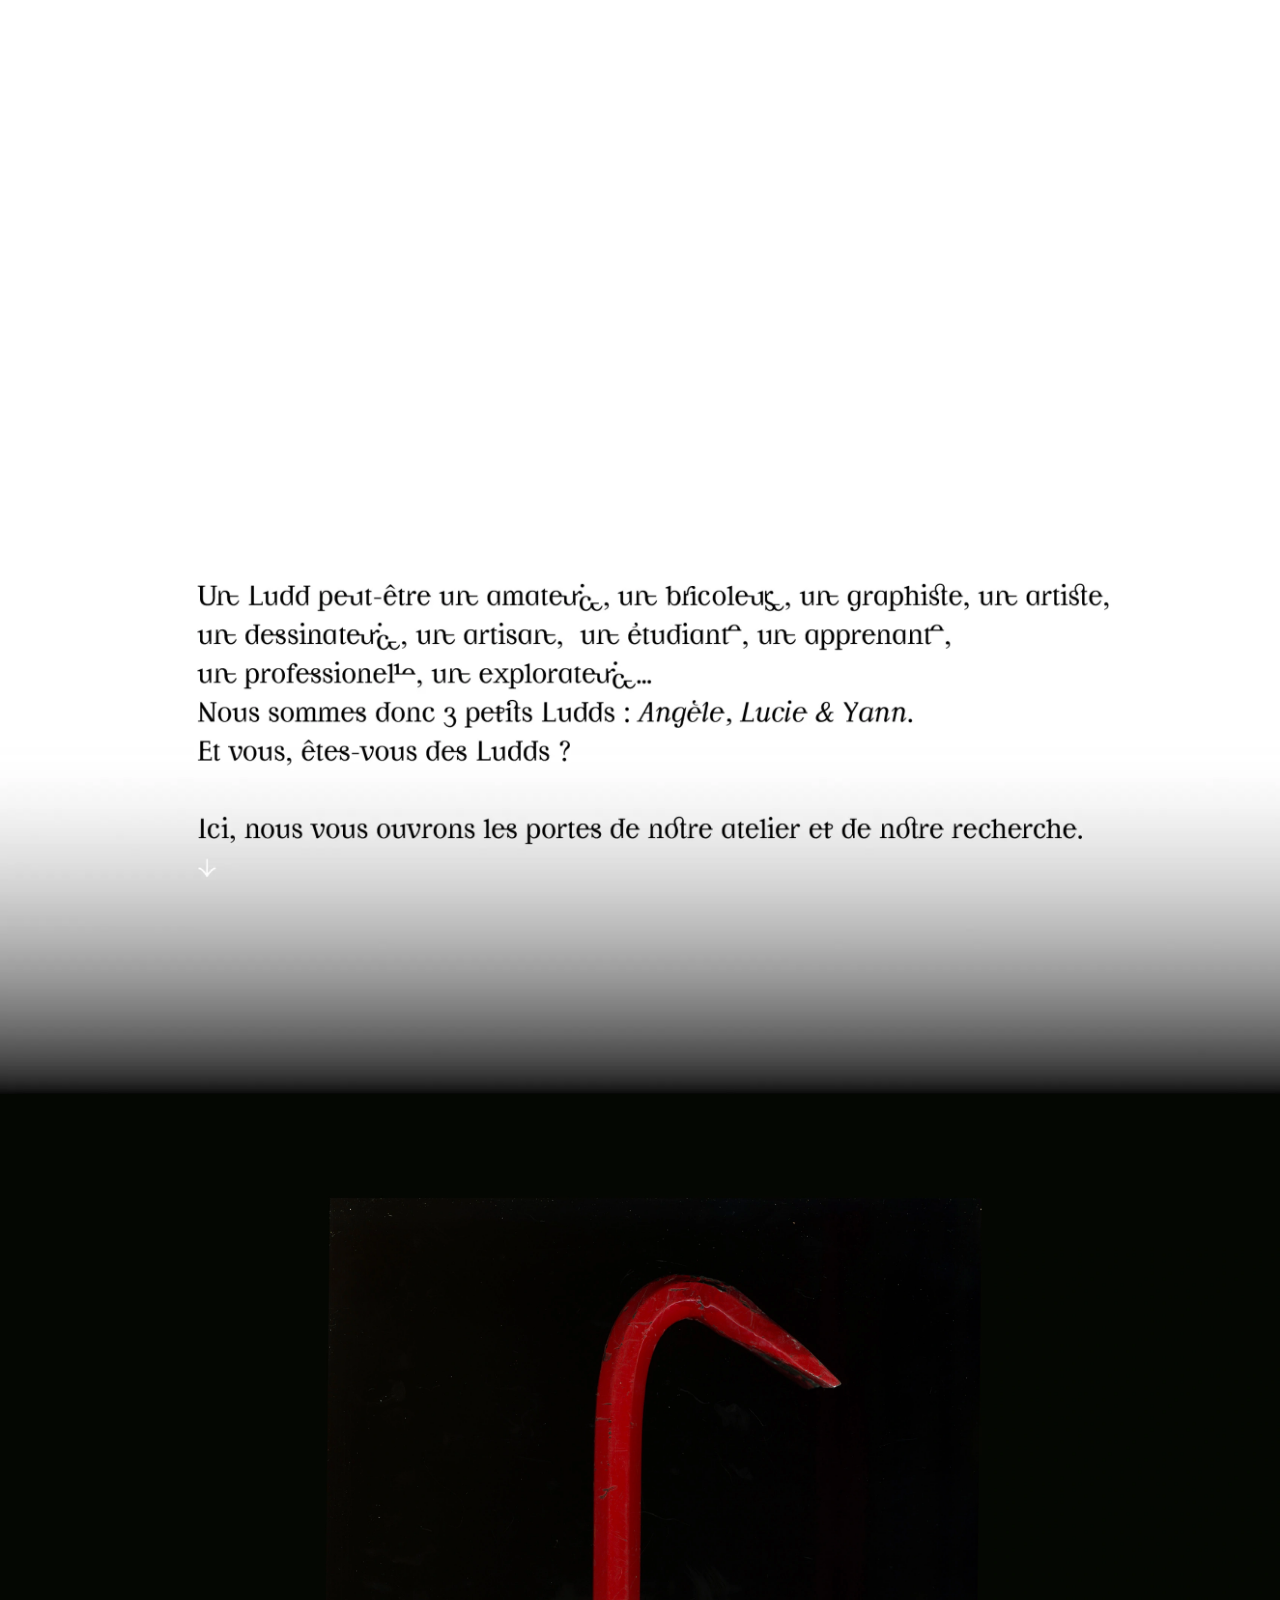
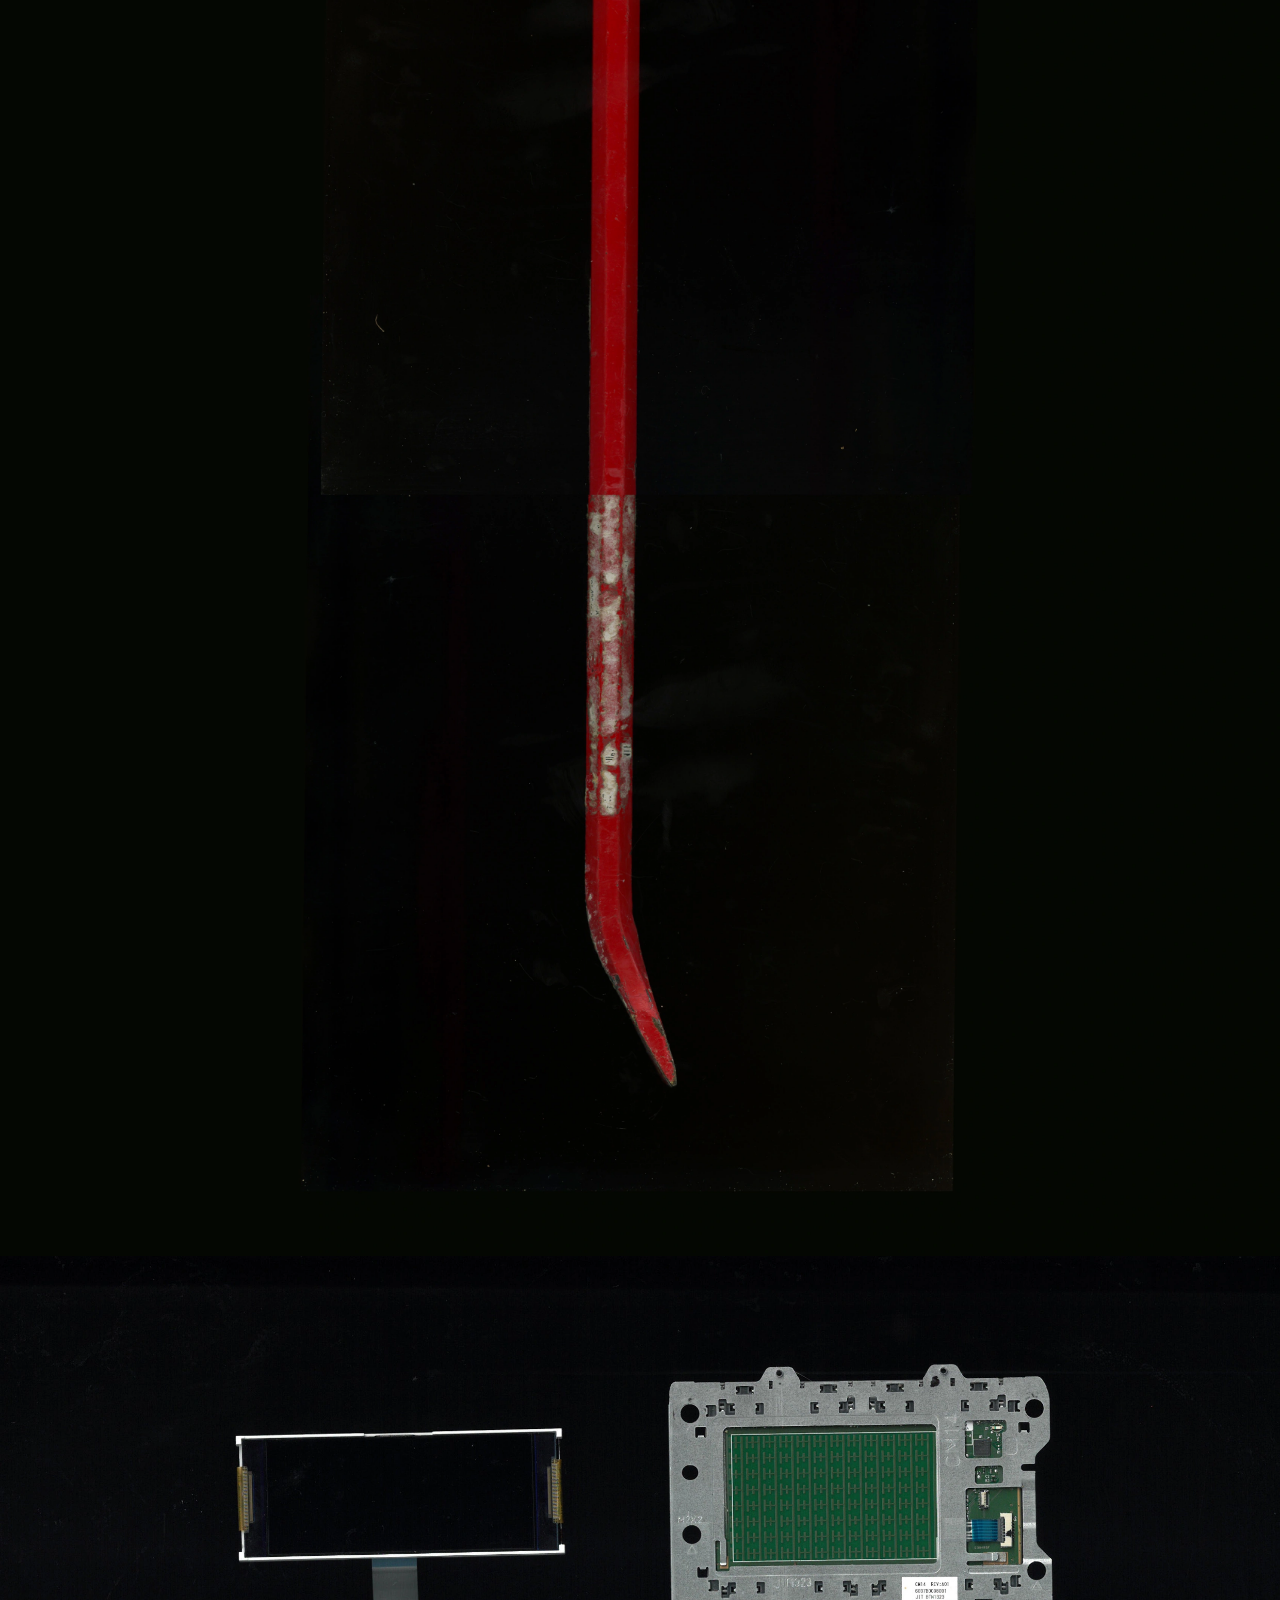
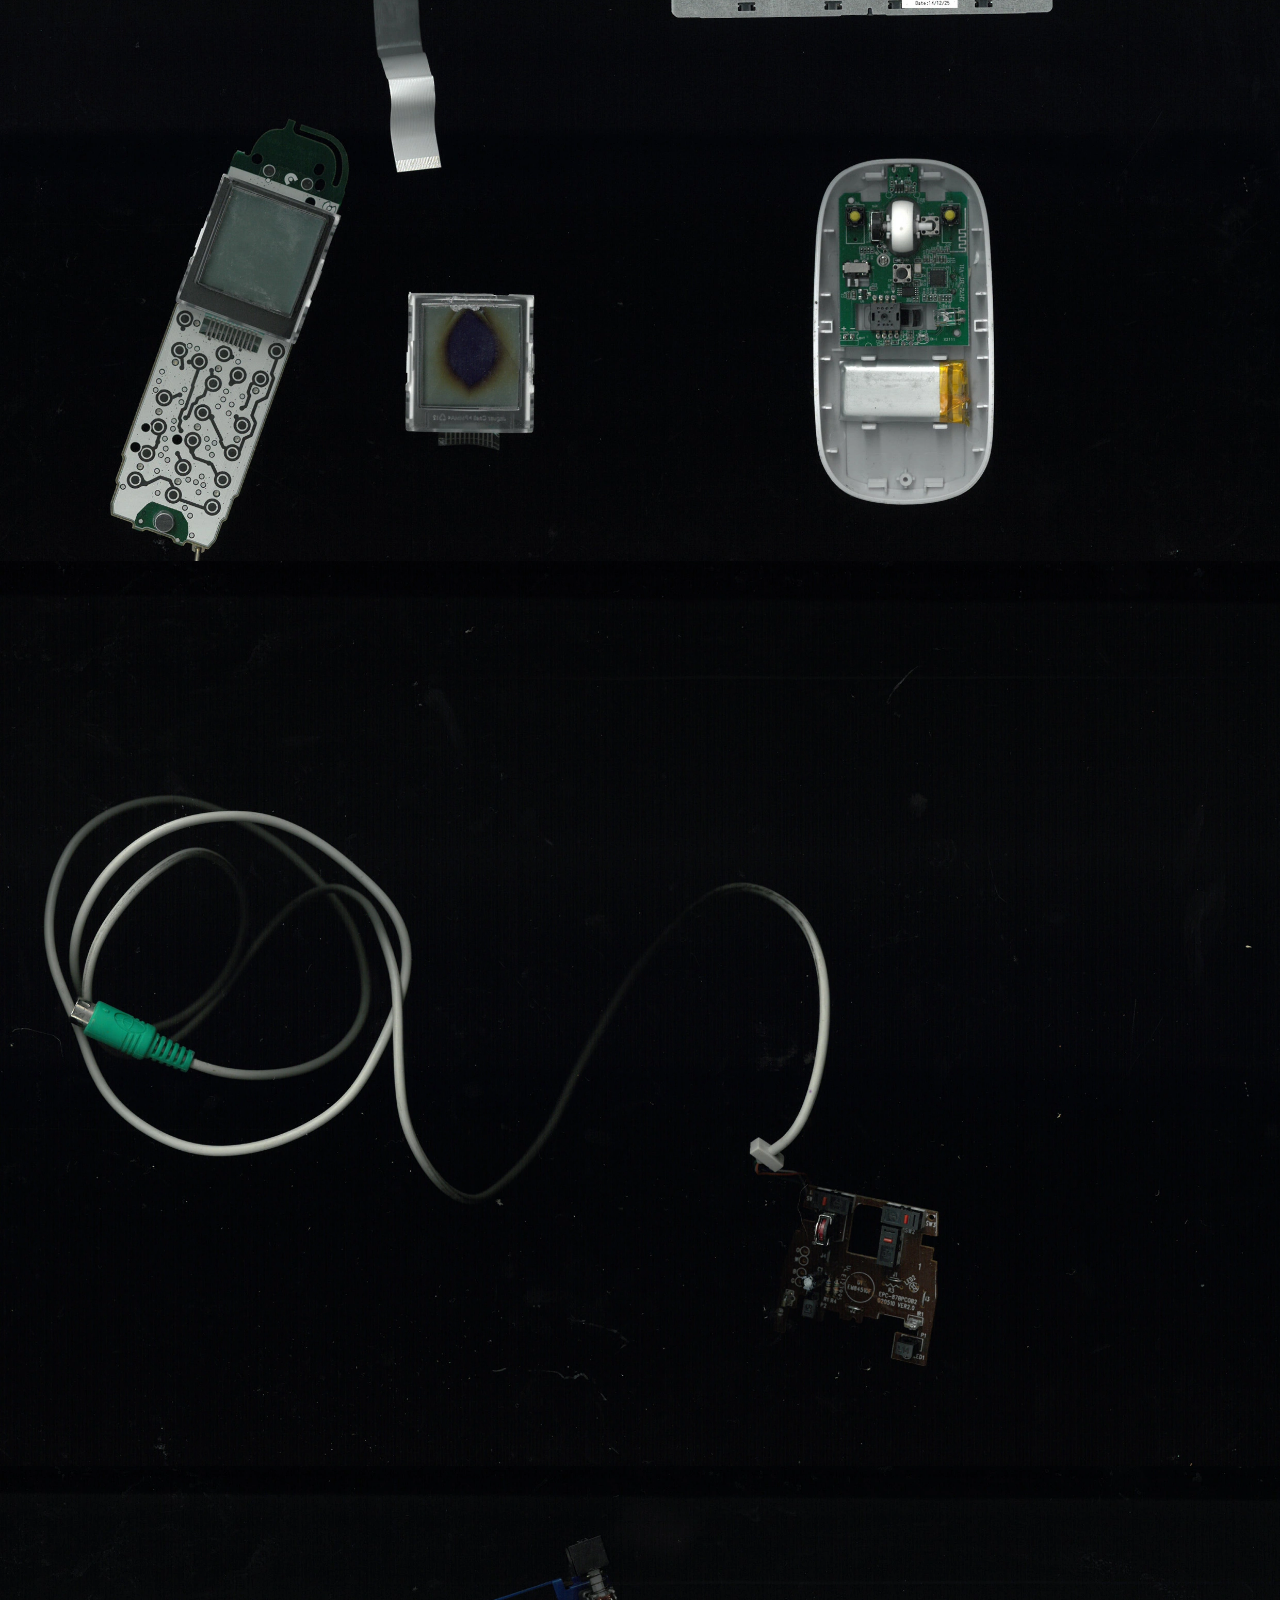
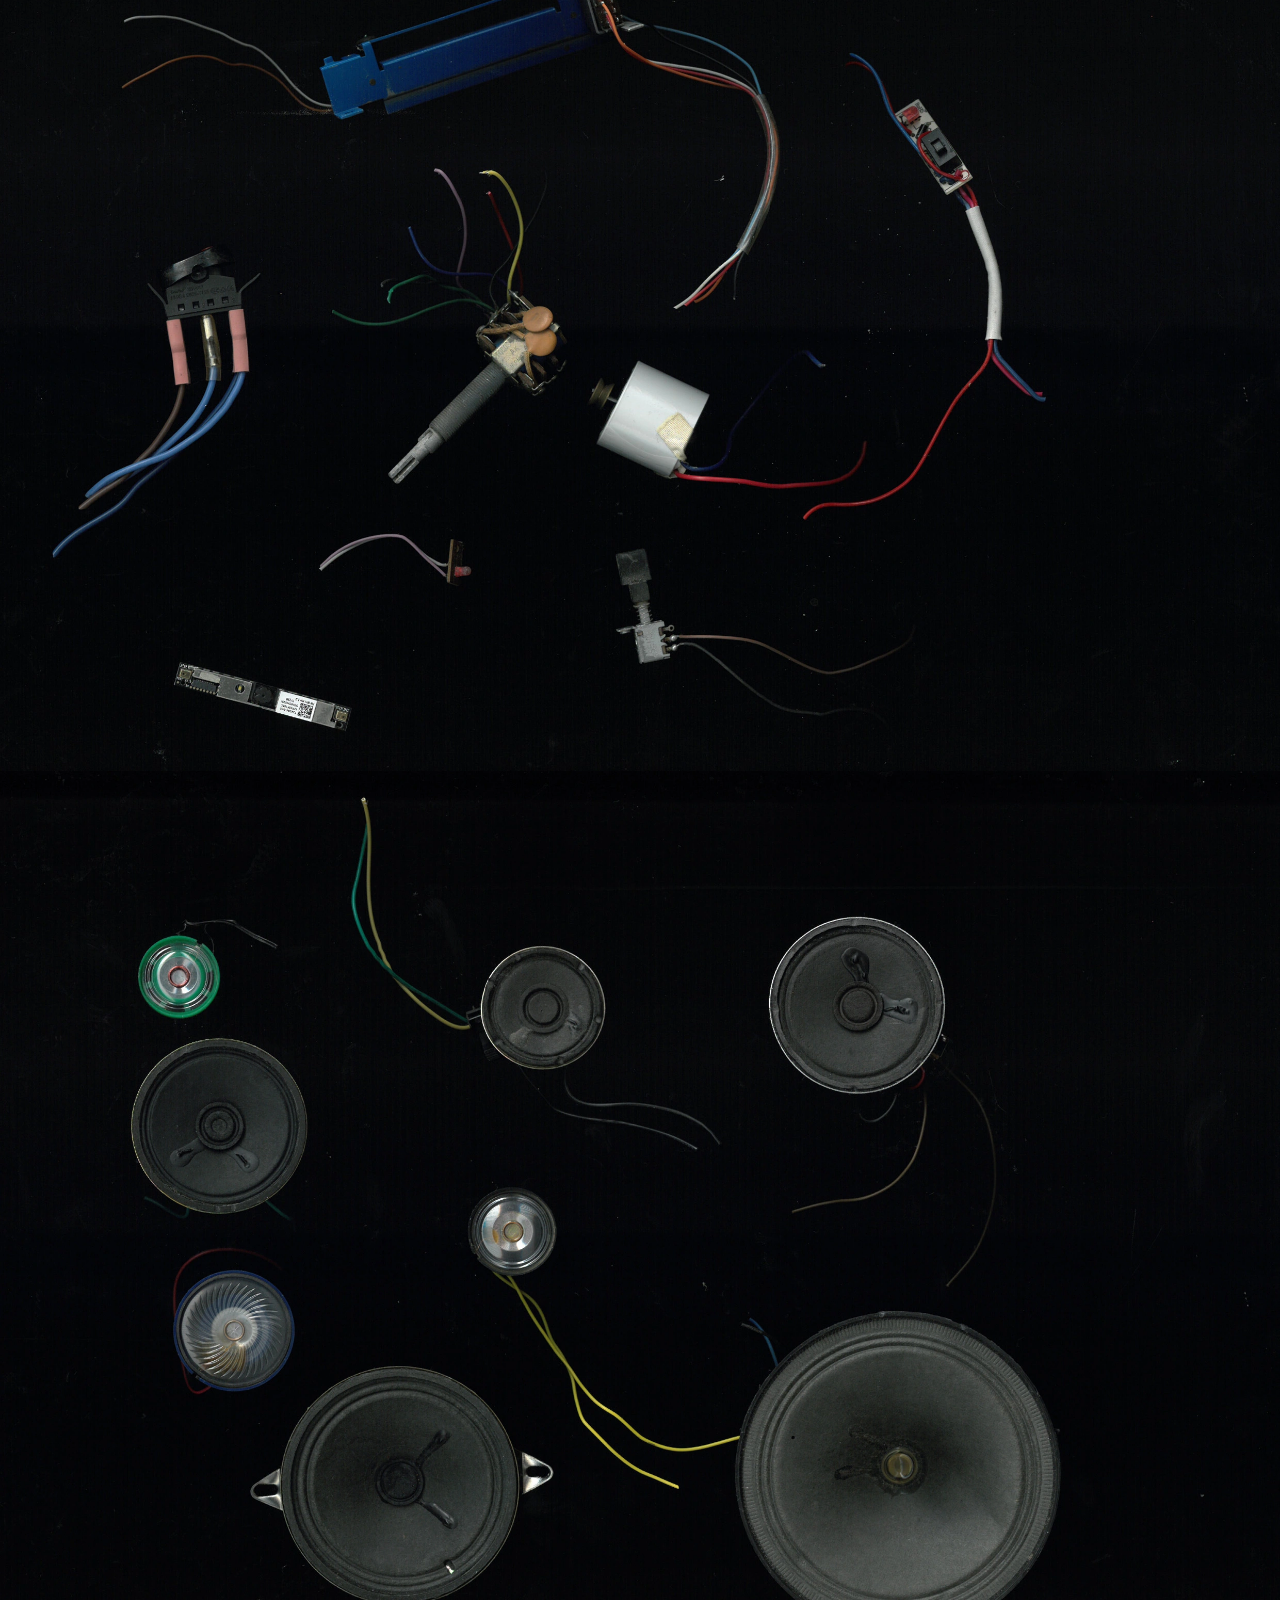
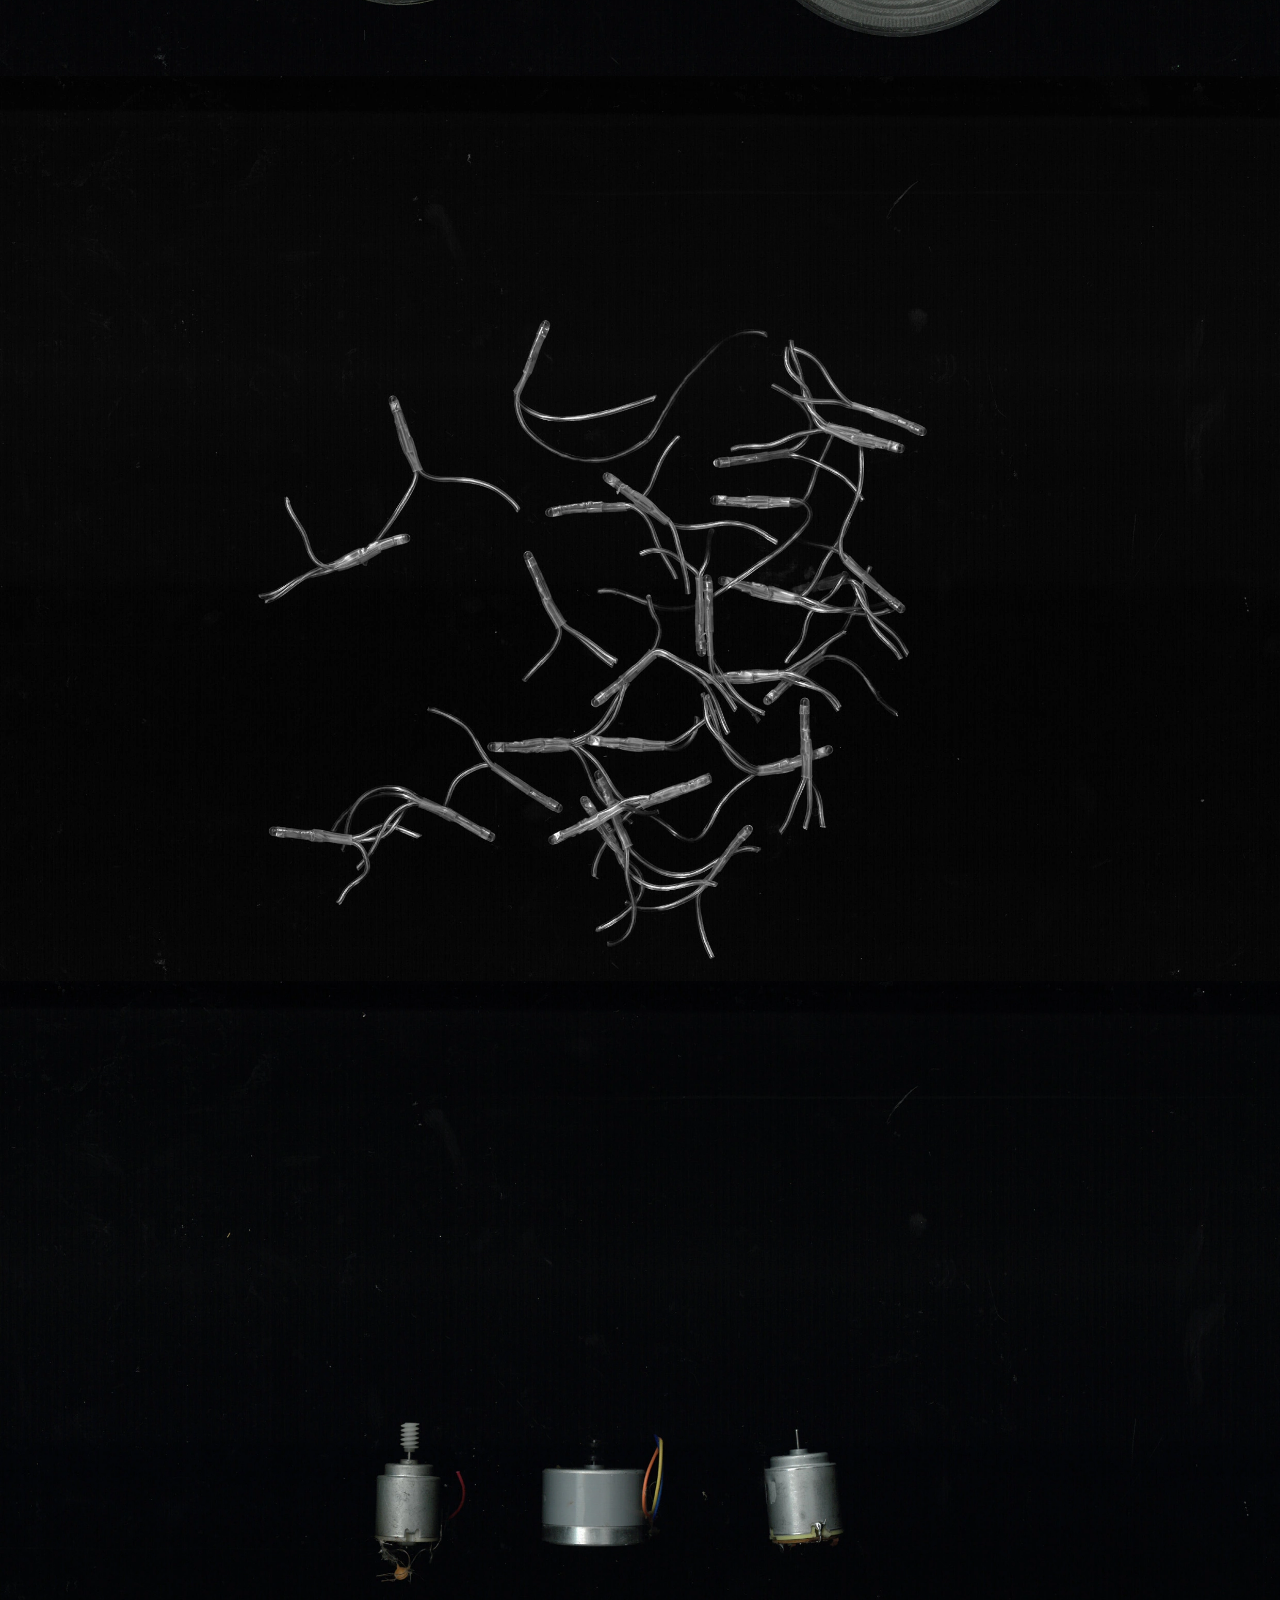
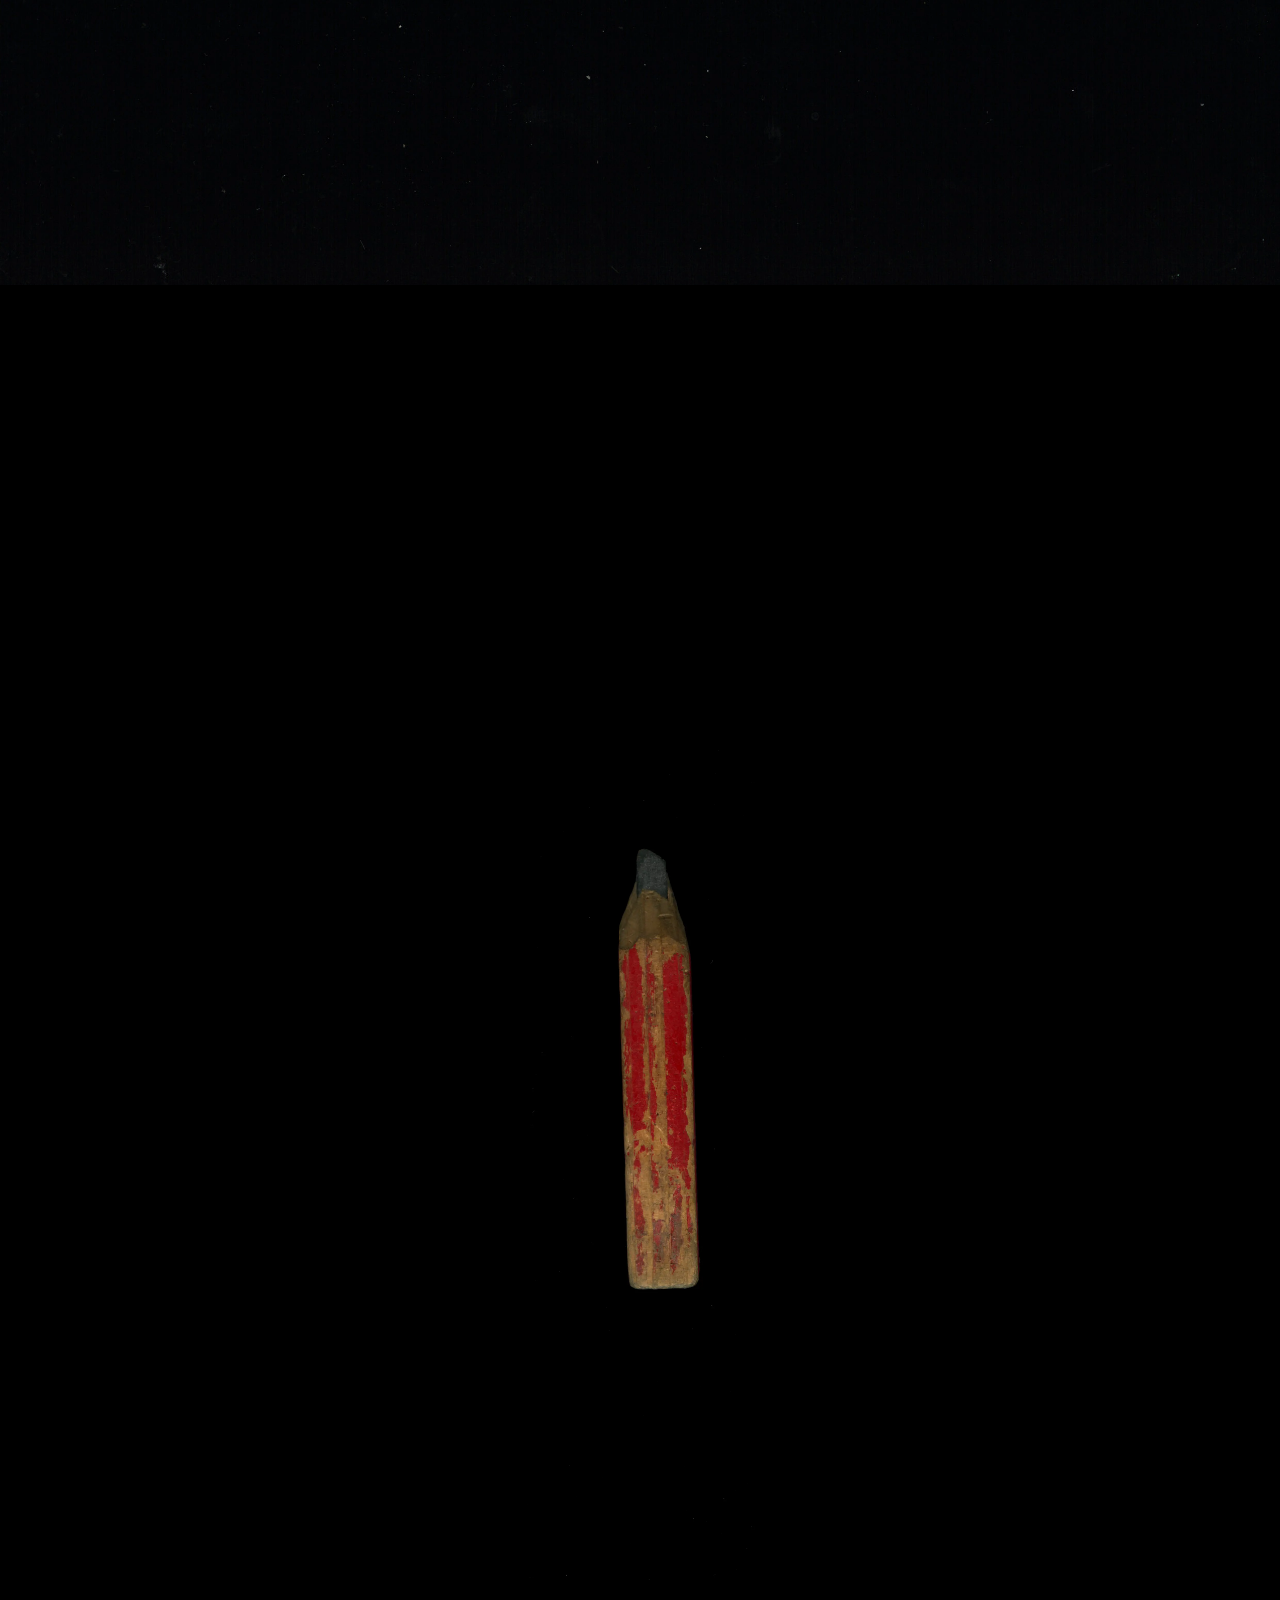
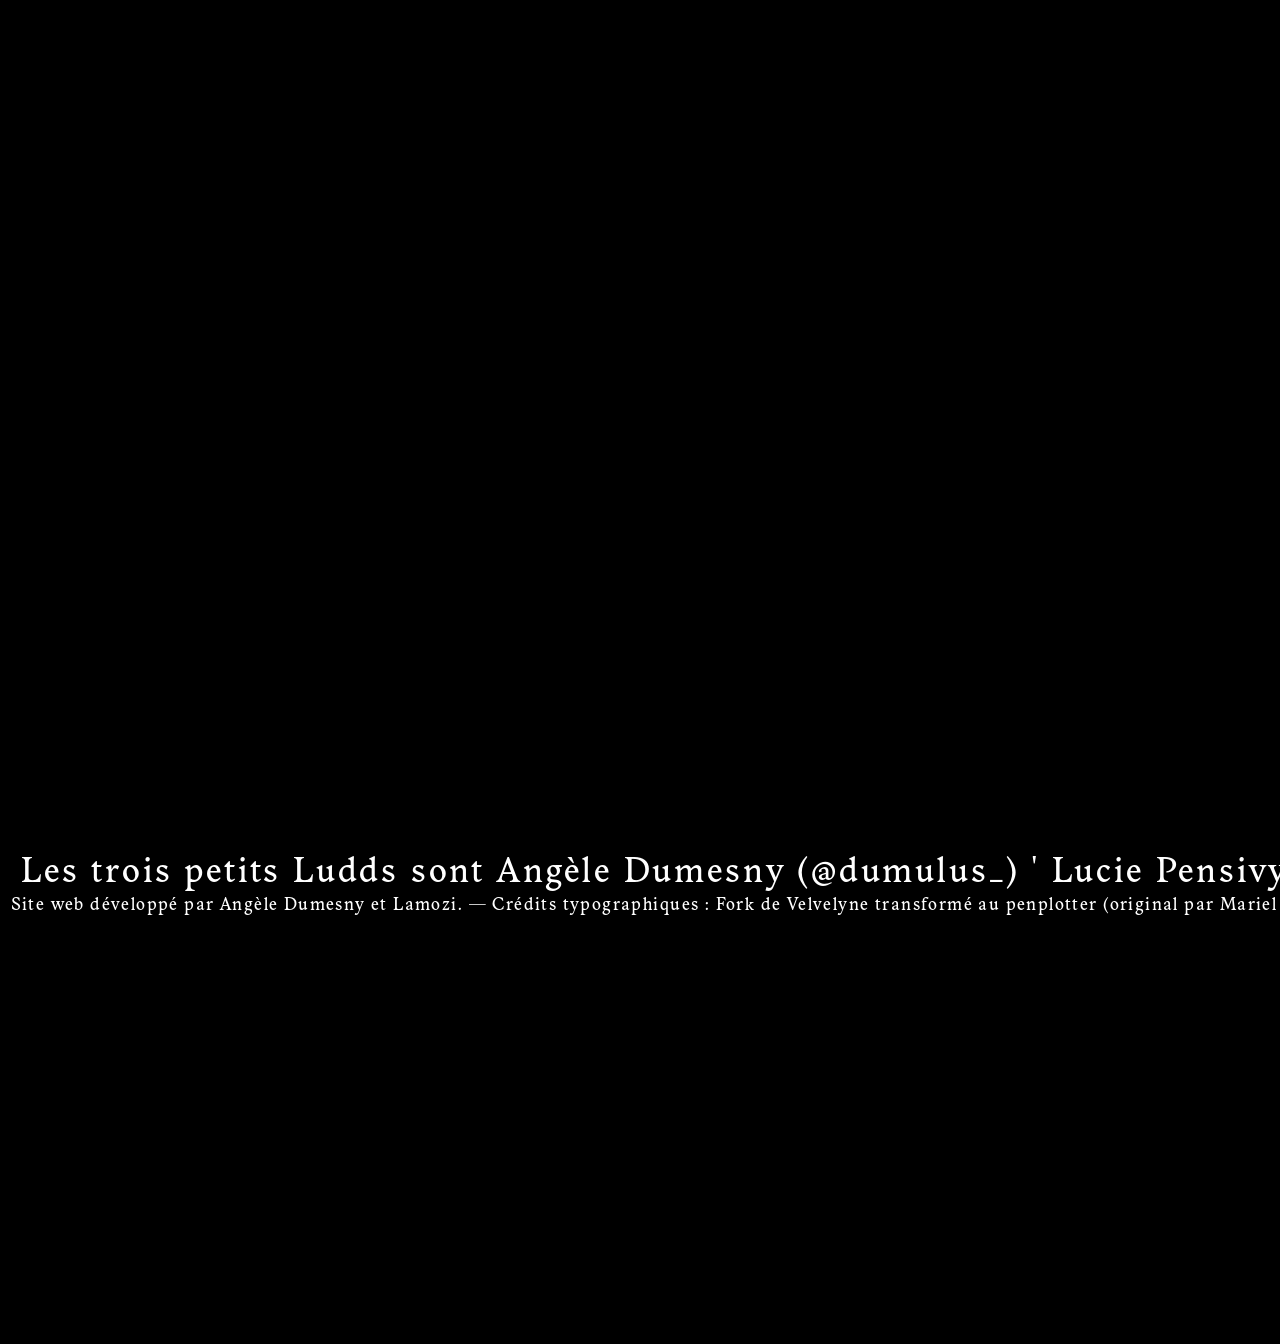
==== commit 05461598: "je t'aime  mon ange" ====
--- a/index.html
+++ b/index.html
@@ -94,11 +94,20 @@
 
     </main>
 
+    <div class="marquee-spacer"></div>
     <div class="name-marquee">
-        <div class="name-marquee-track">
-            <span>Les trois petits Ludds : Angèle Dumesny (@dumulus_) ' Lucie Pensivy (@antipykal) ' Yann Morel (@lerom.ipsum) — Projet entamé à l'occasion de leur projet de diplôme de DSAA DCN à l'école Estienne en 2026. — Site web développé par Angèle Dumesny et Lamozi. — Crédits typographiques : Fork de Velvelyne transformé au penplotter (original par Mariel Nils, Manon Van der Borght, et la contribution de Raphaël Bastide, Benjamin Dumond. Distribué par velvetyne.fr.) — Interlope (par Gabriel Dubourg. Distribué par velvetyne.fr.) — Adelphe Fructidor (par Eugénie Bidaut. Distribué par Bye Bye Binary) — Tribalium (Sous licence do what the fuck you want to with them. Dessiné et distribué par fonderie.download)</span>
+        <div class="name-marquee-track name-marquee-track--large">
+            <span>Les trois petits Ludds sont Angèle Dumesny (@dumulus_) ' Lucie Pensivy (@antipykal) ' Yann Morel (@lerom.ipsum) — Projet entamé à l'occasion de leur projet de diplôme de DSAA DCN à l'école Estienne en 2026.</span>
             <span class="sep"> &nbsp;&nbsp;&nbsp; </span>
-            <span>Les trois petits Ludds : Angèle Dumesny (@dumulus_) ' Lucie Pensivy (@antipykal) ' Yann Morel (@lerom.ipsum) — Projet entamé à l'occasion de leur projet de diplôme de DSAA DCN à l'école Estienne en 2026. — Site web développé par Angèle Dumesny et Lamozi. — Crédits typographiques : Fork de Velvelyne transformé au penplotter (original par Mariel Nils, Manon Van der Borght, et la contribution de Raphaël Bastide, Benjamin Dumond. Distribué par velvetyne.fr.) — Interlope (par Gabriel Dubourg. Distribué par velvetyne.fr.) — Adelphe Fructidor (par Eugénie Bidaut. Distribué par Bye Bye Binary) — Tribalium (Sous licence do what the fuck you want to with them. Dessiné et distribué par fonderie.download)</span>
+            <span>Les trois petits Ludds sont Angèle Dumesny (@dumulus_) ' Lucie Pensivy (@antipykal) ' Yann Morel (@lerom.ipsum) — Projet entamé à l'occasion de leur projet de diplôme de DSAA DCN à l'école Estienne en 2026.</span>
+            <span class="sep"> &nbsp;&nbsp;&nbsp; </span>
+        </div>
+    </div>
+    <div class="name-marquee">
+        <div class="name-marquee-track name-marquee-track--small">
+            <span>Site web développé par Angèle Dumesny et Lamozi. — Crédits typographiques : Fork de Velvelyne transformé au penplotter (original par Mariel Nils, Manon Van der Borght, et la contribution de Raphaël Bastide, Benjamin Dumond. Distribué par velvetyne.fr.) — Interlope (par Gabriel Dubourg. Distribué par velvetyne.fr.) — Adelphe Fructidor (par Eugénie Bidaut. Distribué par Bye Bye Binary) — Tribalium (Sous licence do what the fuck you want to with them. Dessiné et distribué par fonderie.download)</span>
+            <span class="sep"> &nbsp;&nbsp;&nbsp; </span>
+            <span>Site web développé par Angèle Dumesny et Lamozi. — Crédits typographiques : Fork de Velvelyne transformé au penplotter (original par Mariel Nils, Manon Van der Borght, et la contribution de Raphaël Bastide, Benjamin Dumond. Distribué par velvetyne.fr.) — Interlope (par Gabriel Dubourg. Distribué par velvetyne.fr.) — Adelphe Fructidor (par Eugénie Bidaut. Distribué par Bye Bye Binary) — Tribalium (Sous licence do what the fuck you want to with them. Dessiné et distribué par fonderie.download)</span>
             <span class="sep"> &nbsp;&nbsp;&nbsp; </span>
         </div>
     </div>
--- a/index.css
+++ b/index.css
@@ -3,7 +3,7 @@
 /* ========================= */
 @font-face {
     font-family: 'adelphe';
-    src: url('fonts/Adelphe-GerminalBoldItalic.woff') format('woff');
+    src: url('FONT/Adelphe-FructidorRegular.otf') format('woff');
     font-weight: normal;
     font-style: italic;
 }
@@ -71,6 +71,7 @@
     position: fixed;
     inset: 0;
     pointer-events: auto;
+    z-index: 100;
 }
 
 /* ========================= */
@@ -162,6 +163,11 @@
 /* ========================= */
 /* BANDEAU NOMS DÉFILANTS */
 /* ========================= */
+.marquee-spacer {
+    height: 45vh;
+    background: #000;
+}
+
 .name-marquee {
     position: relative;
     width: 100%;
@@ -171,13 +177,24 @@
     pointer-events: none;
 }
 
+.name-marquee:last-of-type {
+    padding-bottom: 47.5vh;
+}
+
 .name-marquee-track {
     display: inline-block;
     animation: marquee-scroll 70s linear infinite;
-    font-family: 'herthey', sans-serif;
-    font-size: clamp(0.85rem, 1.5vw, 1.1rem);
+    font-family:'adelphe', 'herthey', sans-serif;
     letter-spacing: 0.08em;
     color: #fff;
+}
+
+.name-marquee-track--large {
+    font-size: clamp(1.4rem, 3vw, 2.2rem);
+}
+
+.name-marquee-track--small {
+    font-size: clamp(0.85rem, 1.5vw, 1.1rem);
 }
 
 .name-marquee-track span {
